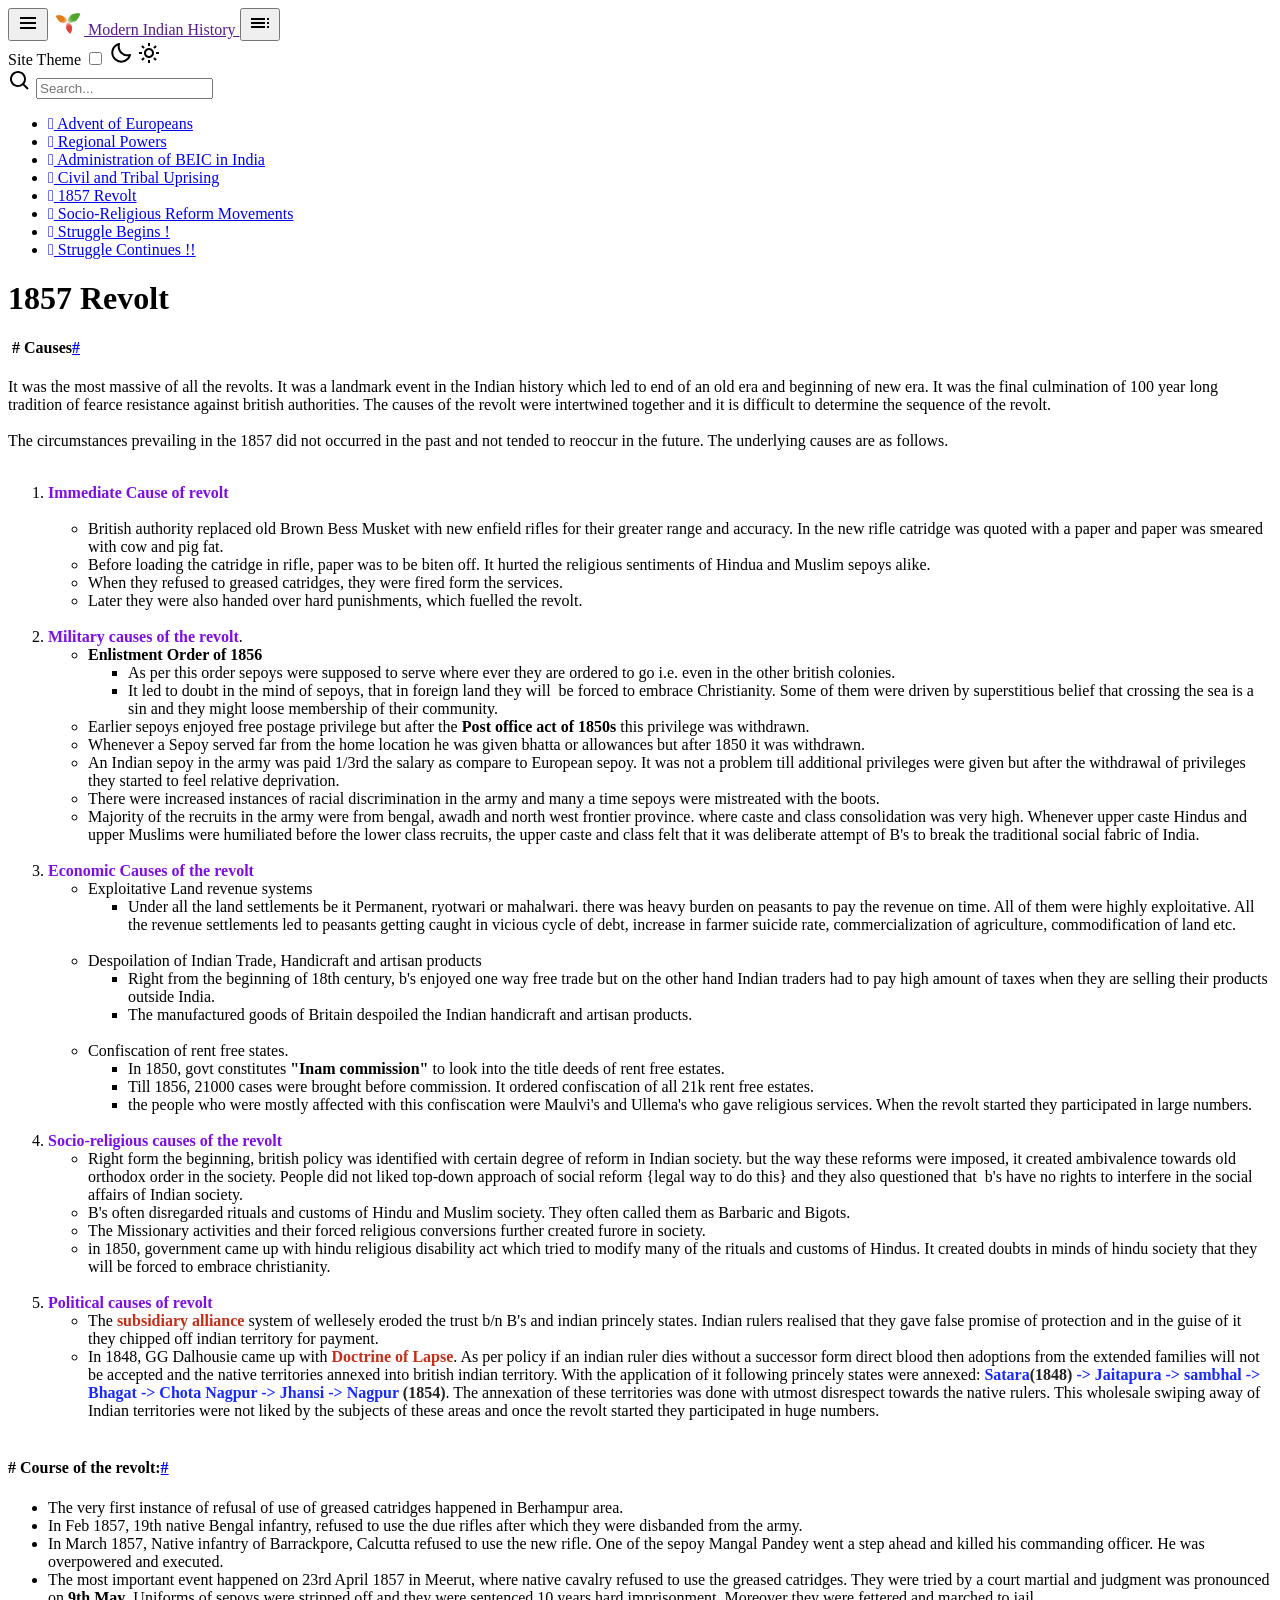
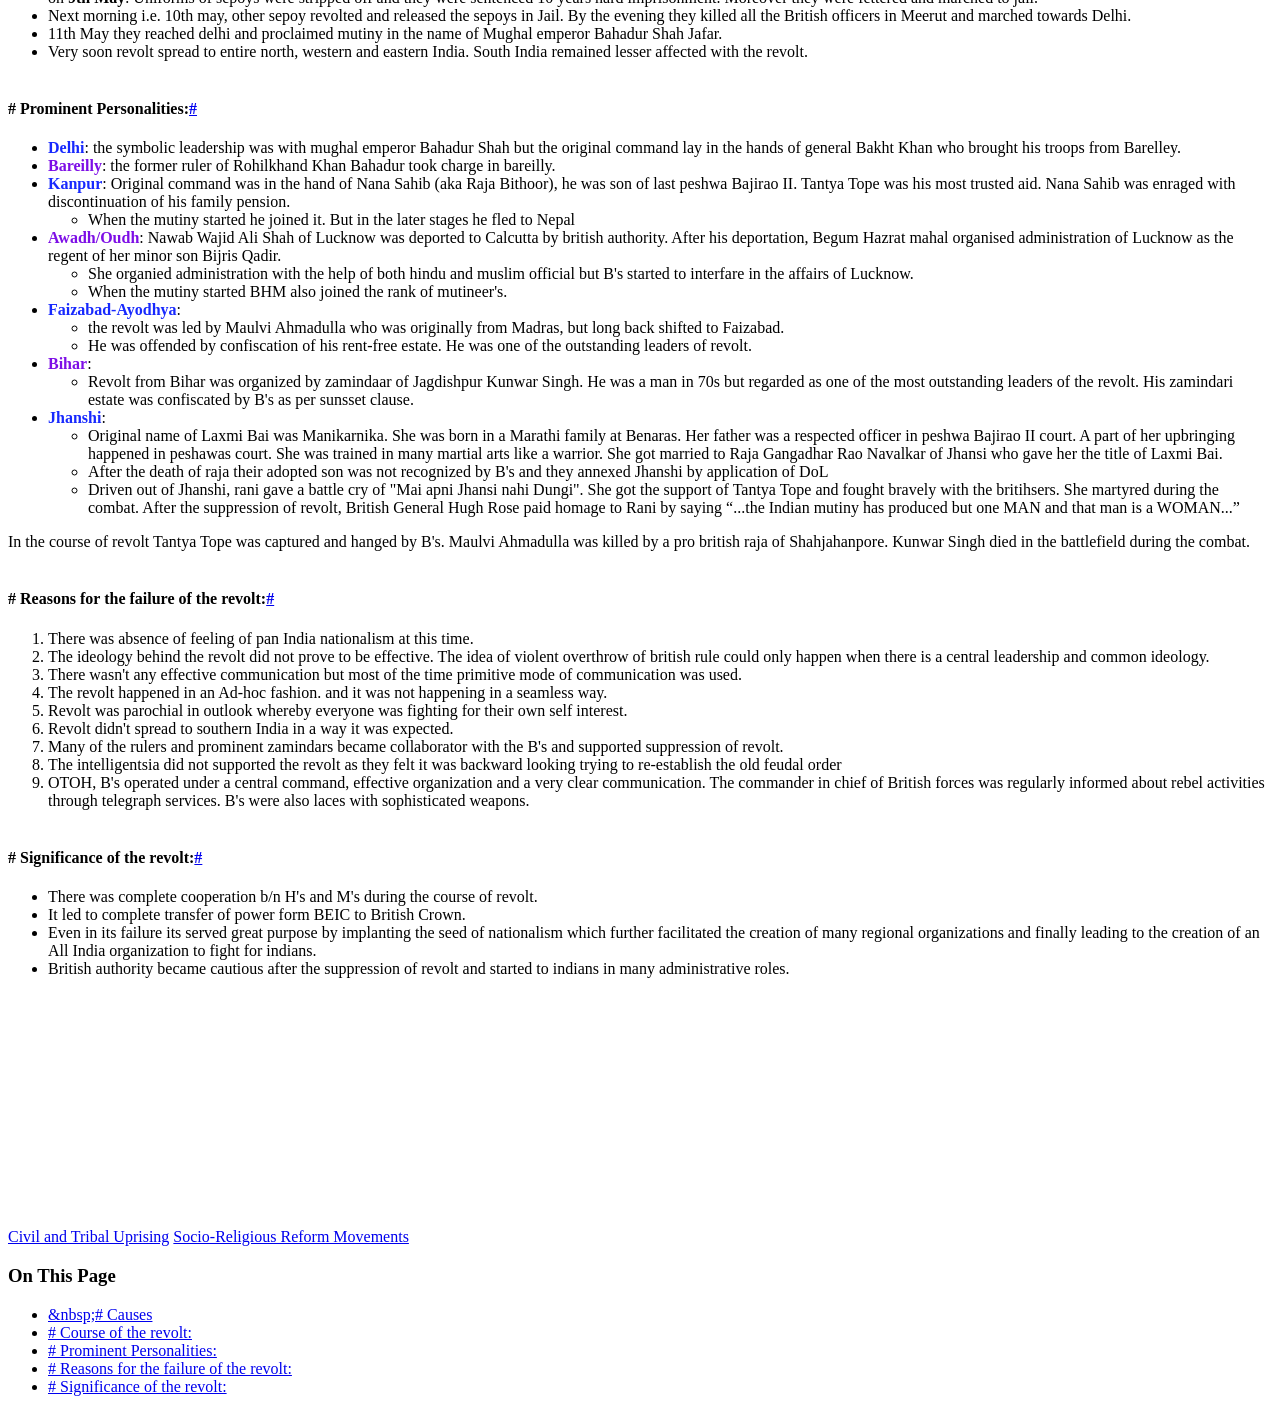
==== 1857 Revolt.html @ 88349357 "Add files via upload" ====
<!DOCTYPE html>
<html lang="en">
<head>
    
    
    <meta charset="utf-8">
    <meta name="viewport" content="width=device-width, initial-scale=1">

    <link rel="shortcut icon" href="favicon.ico">
    
        <link href="assets/styles.css" rel="stylesheet">
    
        <link href="assets/scripts.css" rel="stylesheet">
    
    
        <script type="module" src="assets/scripts.js"></script>
    
    
    
    
    <title>1857 Revolt - Modern Indian History</title>
    <script>
        // Load dark/light theme as soon as possible to avoid color flashes.
        let theme = localStorage.getItem("theme");
        if (!theme) {
            theme = window.matchMedia && window.matchMedia('(prefers-color-scheme: dark)').matches ? "dark" : "light";
        }
        document.documentElement.classList.add(`theme-${theme}`);

        window.glob = {
            isStatic: true,
            theme
        };

        (function() {
            const leftCollapsed = localStorage.getItem("left-pane-collapsed") === "true";
            const tocCollapsed = localStorage.getItem("toc-pane-collapsed") === "true";
            if (leftCollapsed) document.documentElement.classList.add("left-pane-collapsed");
            if (tocCollapsed) document.documentElement.classList.add("toc-pane-collapsed");
        })();
    </script>
    <!-- HTML Meta Tags -->
    <meta name="description" content="">
    <!-- Facebook Meta Tags -->
    <meta property="og:url" content="">
    <meta property="og:type" content="website">
    <meta property="og:title" content="1857 Revolt - Modern Indian History">
    <meta property="og:description" content="">
    <meta property="og:image" content="">
    <!-- Twitter Meta Tags -->
    <meta name="twitter:card" content="summary_large_image">
    <meta property="twitter:domain" content="">
    <meta property="twitter:url" content="">
    <meta name="twitter:title" content="1857 Revolt - Modern Indian History">
    <meta name="twitter:description" content="">
    <meta name="twitter:image" content="">
    <!-- Meta Tags Generated via https://opengraph.dev -->
    <meta name="theme-color" content="">
    <style id="trilium-icon-packs">
                  @font-face {
                font-family: 'boxicons';
                font-weight: normal;
                font-style: normal;
                src: url('assets/icon-pack-bx.woff2') format('woff2');
            }

            .bx {
                font-family: 'boxicons' !important;
                font-weight: normal;
                font-style: normal;
                font-variant: normal;
                line-height: 1;
                text-rendering: auto;
                display: inline-block;
                text-transform: none;
                -webkit-font-smoothing: antialiased;
                -moz-osx-font-smoothing: grayscale;
            }

            .bx.bx-child::before { content: ""; }
.bx.bxs-balloon::before { content: ""; }
.bx.bxs-coffee-bean::before { content: ""; }
.bx.bxs-pear::before { content: ""; }
.bx.bxs-sushi::before { content: ""; }
.bx.bx-sushi::before { content: ""; }
.bx.bxs-shower::before { content: ""; }
.bx.bx-shower::before { content: ""; }
.bx.bxl-typescript::before { content: ""; }
.bx.bxl-graphql::before { content: ""; }
.bx.bx-rfid::before { content: ""; }
.bx.bxs-universal-access::before { content: ""; }
.bx.bx-universal-access::before { content: ""; }
.bx.bxs-castle::before { content: ""; }
.bx.bxs-shield-minus::before { content: ""; }
.bx.bx-shield-minus::before { content: ""; }
.bx.bxs-shield-plus::before { content: ""; }
.bx.bx-shield-plus::before { content: ""; }
.bx.bx-vertical-bottom::before { content: ""; }
.bx.bx-vertical-top::before { content: ""; }
.bx.bx-horizontal-right::before { content: ""; }
.bx.bx-horizontal-left::before { content: ""; }
.bx.bxs-objects-vertical-bottom::before { content: ""; }
.bx.bx-objects-vertical-bottom::before { content: ""; }
.bx.bxs-objects-vertical-center::before { content: ""; }
.bx.bx-objects-vertical-center::before { content: ""; }
.bx.bxs-objects-vertical-top::before { content: ""; }
.bx.bx-objects-vertical-top::before { content: ""; }
.bx.bxs-objects-horizontal-right::before { content: ""; }
.bx.bx-objects-horizontal-right::before { content: ""; }
.bx.bxs-objects-horizontal-center::before { content: ""; }
.bx.bx-objects-horizontal-center::before { content: ""; }
.bx.bxs-objects-horizontal-left::before { content: ""; }
.bx.bx-objects-horizontal-left::before { content: ""; }
.bx.bxs-color::before { content: ""; }
.bx.bx-color::before { content: ""; }
.bx.bx-reflect-horizontal::before { content: ""; }
.bx.bx-reflect-vertical::before { content: ""; }
.bx.bxl-postgresql::before { content: ""; }
.bx.bxl-mongodb::before { content: ""; }
.bx.bxl-deezer::before { content: ""; }
.bx.bxl-xing::before { content: ""; }
.bx.bx-cart-add::before { content: ""; }
.bx.bx-cart-download::before { content: ""; }
.bx.bx-no-signal::before { content: ""; }
.bx.bx-signal-5::before { content: ""; }
.bx.bx-signal-4::before { content: ""; }
.bx.bx-signal-3::before { content: ""; }
.bx.bx-signal-2::before { content: ""; }
.bx.bx-signal-1::before { content: ""; }
.bx.bxs-cheese::before { content: ""; }
.bx.bx-cheese::before { content: ""; }
.bx.bxs-hard-hat::before { content: ""; }
.bx.bx-hard-hat::before { content: ""; }
.bx.bxs-home-alt-2::before { content: ""; }
.bx.bx-home-alt-2::before { content: ""; }
.bx.bxl-meta::before { content: ""; }
.bx.bxs-lemon::before { content: ""; }
.bx.bx-lemon::before { content: ""; }
.bx.bxs-cable-car::before { content: ""; }
.bx.bx-cable-car::before { content: ""; }
.bx.bxs-cricket-ball::before { content: ""; }
.bx.bx-cricket-ball::before { content: ""; }
.bx.bxs-tree-alt::before { content: ""; }
.bx.bx-male-female::before { content: ""; }
.bx.bxs-invader::before { content: ""; }
.bx.bxs-baguette::before { content: ""; }
.bx.bx-baguette::before { content: ""; }
.bx.bx-fork::before { content: ""; }
.bx.bx-knife::before { content: ""; }
.bx.bxs-circle-half::before { content: ""; }
.bx.bx-circle-half::before { content: ""; }
.bx.bxs-circle-three-quarter::before { content: ""; }
.bx.bx-circle-three-quarter::before { content: ""; }
.bx.bxs-circle-quarter::before { content: ""; }
.bx.bx-circle-quarter::before { content: ""; }
.bx.bxs-bowl-rice::before { content: ""; }
.bx.bx-bowl-rice::before { content: ""; }
.bx.bxs-bowl-hot::before { content: ""; }
.bx.bx-bowl-hot::before { content: ""; }
.bx.bxs-popsicle::before { content: ""; }
.bx.bx-popsicle::before { content: ""; }
.bx.bx-cross::before { content: ""; }
.bx.bx-scatter-chart::before { content: ""; }
.bx.bx-money-withdraw::before { content: ""; }
.bx.bx-candles::before { content: ""; }
.bx.bx-math::before { content: ""; }
.bx.bx-party::before { content: ""; }
.bx.bx-leaf::before { content: ""; }
.bx.bx-injection::before { content: ""; }
.bx.bx-expand-vertical::before { content: ""; }
.bx.bx-expand-horizontal::before { content: ""; }
.bx.bx-collapse-vertical::before { content: ""; }
.bx.bx-collapse-horizontal::before { content: ""; }
.bx.bx-collapse-alt::before { content: ""; }
.bx.bxs-party::before { content: ""; }
.bx.bxs-leaf::before { content: ""; }
.bx.bxs-injection::before { content: ""; }
.bx.bxs-dog::before { content: ""; }
.bx.bxs-cat::before { content: ""; }
.bx.bxl-upwork::before { content: ""; }
.bx.bxl-netlify::before { content: ""; }
.bx.bxl-java::before { content: ""; }
.bx.bxl-heroku::before { content: ""; }
.bx.bxl-go-lang::before { content: ""; }
.bx.bxl-gmail::before { content: ""; }
.bx.bxl-flask::before { content: ""; }
.bx.bxl-99designs::before { content: ""; }
.bx.bxl-venmo::before { content: ""; }
.bx.bx-qr::before { content: ""; }
.bx.bx-qr-scan::before { content: ""; }
.bx.bxl-docker::before { content: ""; }
.bx.bxl-aws::before { content: ""; }
.bx.bxs-hand::before { content: ""; }
.bx.bx-podcast::before { content: ""; }
.bx.bxs-checkbox-minus::before { content: ""; }
.bx.bx-checkbox-minus::before { content: ""; }
.bx.bxs-speaker::before { content: ""; }
.bx.bx-speaker::before { content: ""; }
.bx.bxs-registered::before { content: ""; }
.bx.bx-registered::before { content: ""; }
.bx.bxs-phone-off::before { content: ""; }
.bx.bx-phone-off::before { content: ""; }
.bx.bxl-tiktok::before { content: ""; }
.bx.bxl-sketch::before { content: ""; }
.bx.bxl-steam::before { content: ""; }
.bx.bxl-trip-advisor::before { content: ""; }
.bx.bxl-visual-studio::before { content: ""; }
.bx.bxl-unity::before { content: ""; }
.bx.bxl-php::before { content: ""; }
.bx.bxl-discord-alt::before { content: ""; }
.bx.bxl-flutter::before { content: ""; }
.bx.bxl-mastodon::before { content: ""; }
.bx.bxl-tailwind-css::before { content: ""; }
.bx.bx-buildings::before { content: ""; }
.bx.bxs-buildings::before { content: ""; }
.bx.bx-store-alt::before { content: ""; }
.bx.bxs-store-alt::before { content: ""; }
.bx.bx-bar-chart-alt-2::before { content: ""; }
.bx.bxs-bar-chart-alt-2::before { content: ""; }
.bx.bx-message-dots::before { content: ""; }
.bx.bxs-message-dots::before { content: ""; }
.bx.bx-message-rounded-dots::before { content: ""; }
.bx.bxs-message-rounded-dots::before { content: ""; }
.bx.bxs-devices::before { content: ""; }
.bx.bx-memory-card::before { content: ""; }
.bx.bxs-memory-card::before { content: ""; }
.bx.bx-wallet-alt::before { content: ""; }
.bx.bxs-wallet-alt::before { content: ""; }
.bx.bxs-bank::before { content: ""; }
.bx.bx-slideshow::before { content: ""; }
.bx.bxs-slideshow::before { content: ""; }
.bx.bx-message-square::before { content: ""; }
.bx.bx-message-square-dots::before { content: ""; }
.bx.bxs-message-square::before { content: ""; }
.bx.bxs-message-square-dots::before { content: ""; }
.bx.bx-book-content::before { content: ""; }
.bx.bxs-book-content::before { content: ""; }
.bx.bx-chat::before { content: ""; }
.bx.bxs-chat::before { content: ""; }
.bx.bx-edit-alt::before { content: ""; }
.bx.bxs-edit-alt::before { content: ""; }
.bx.bx-mouse-alt::before { content: ""; }
.bx.bxs-mouse-alt::before { content: ""; }
.bx.bx-bug-alt::before { content: ""; }
.bx.bxs-bug-alt::before { content: ""; }
.bx.bx-notepad::before { content: ""; }
.bx.bxs-notepad::before { content: ""; }
.bx.bx-video-recording::before { content: ""; }
.bx.bxs-video-recording::before { content: ""; }
.bx.bx-shape-square::before { content: ""; }
.bx.bx-shape-triangle::before { content: ""; }
.bx.bxs-direction-left::before { content: ""; }
.bx.bx-ghost::before { content: ""; }
.bx.bxs-ghost::before { content: ""; }
.bx.bx-mail-send::before { content: ""; }
.bx.bx-code-alt::before { content: ""; }
.bx.bx-grid::before { content: ""; }
.bx.bxs-quote-single-left::before { content: ""; }
.bx.bxs-quote-single-right::before { content: ""; }
.bx.bx-user-pin::before { content: ""; }
.bx.bxs-user-pin::before { content: ""; }
.bx.bx-run::before { content: ""; }
.bx.bx-copy-alt::before { content: ""; }
.bx.bxs-copy-alt::before { content: ""; }
.bx.bx-transfer-alt::before { content: ""; }
.bx.bxs-file-doc::before { content: ""; }
.bx.bxs-file-html::before { content: ""; }
.bx.bxs-comment-detail::before { content: ""; }
.bx.bxs-comment-add::before { content: ""; }
.bx.bxs-file-css::before { content: ""; }
.bx.bxs-file-js::before { content: ""; }
.bx.bxs-file-json::before { content: ""; }
.bx.bxs-file-md::before { content: ""; }
.bx.bxs-file-txt::before { content: ""; }
.bx.bxs-file-png::before { content: ""; }
.bx.bxs-file-jpg::before { content: ""; }
.bx.bxs-file-gif::before { content: ""; }
.bx.bxs-analyse::before { content: ""; }
.bx.bx-book-open::before { content: ""; }
.bx.bxs-plane-take-off::before { content: ""; }
.bx.bxs-plane-land::before { content: ""; }
.bx.bxs-parking::before { content: ""; }
.bx.bxs-id-card::before { content: ""; }
.bx.bxs-adjust-alt::before { content: ""; }
.bx.bx-landscape::before { content: ""; }
.bx.bxs-landscape::before { content: ""; }
.bx.bxs-traffic::before { content: ""; }
.bx.bx-comment::before { content: ""; }
.bx.bxs-comment::before { content: ""; }
.bx.bx-comment-dots::before { content: ""; }
.bx.bxs-comment-dots::before { content: ""; }
.bx.bxs-wine::before { content: ""; }
.bx.bx-pyramid::before { content: ""; }
.bx.bxs-pyramid::before { content: ""; }
.bx.bx-cylinder::before { content: ""; }
.bx.bxs-cylinder::before { content: ""; }
.bx.bxs-graduation::before { content: ""; }
.bx.bx-lock-alt::before { content: ""; }
.bx.bxs-lock-alt::before { content: ""; }
.bx.bx-lock-open-alt::before { content: ""; }
.bx.bxs-lock-open-alt::before { content: ""; }
.bx.bxs-hourglass-top::before { content: ""; }
.bx.bxs-hourglass-bottom::before { content: ""; }
.bx.bx-left-arrow-alt::before { content: ""; }
.bx.bx-right-arrow-alt::before { content: ""; }
.bx.bx-up-arrow-alt::before { content: ""; }
.bx.bx-down-arrow-alt::before { content: ""; }
.bx.bx-shape-circle::before { content: ""; }
.bx.bx-cycling::before { content: ""; }
.bx.bx-dna::before { content: ""; }
.bx.bx-bowling-ball::before { content: ""; }
.bx.bxs-bowling-ball::before { content: ""; }
.bx.bx-search-alt-2::before { content: ""; }
.bx.bxs-search-alt-2::before { content: ""; }
.bx.bx-plus-medical::before { content: ""; }
.bx.bx-street-view::before { content: ""; }
.bx.bx-droplet::before { content: ""; }
.bx.bxs-droplet-half::before { content: ""; }
.bx.bx-paint-roll::before { content: ""; }
.bx.bxs-paint-roll::before { content: ""; }
.bx.bx-shield-alt-2::before { content: ""; }
.bx.bxs-shield-alt-2::before { content: ""; }
.bx.bx-error-alt::before { content: ""; }
.bx.bxs-error-alt::before { content: ""; }
.bx.bx-square::before { content: ""; }
.bx.bxs-square::before { content: ""; }
.bx.bx-square-rounded::before { content: ""; }
.bx.bxs-square-rounded::before { content: ""; }
.bx.bx-polygon::before { content: ""; }
.bx.bxs-polygon::before { content: ""; }
.bx.bx-cube-alt::before { content: ""; }
.bx.bxs-cube-alt::before { content: ""; }
.bx.bx-cuboid::before { content: ""; }
.bx.bxs-cuboid::before { content: ""; }
.bx.bx-user-voice::before { content: ""; }
.bx.bxs-user-voice::before { content: ""; }
.bx.bx-accessibility::before { content: ""; }
.bx.bx-building-house::before { content: ""; }
.bx.bxs-building-house::before { content: ""; }
.bx.bx-doughnut-chart::before { content: ""; }
.bx.bxs-doughnut-chart::before { content: ""; }
.bx.bxs-circle::before { content: ""; }
.bx.bx-log-in-circle::before { content: ""; }
.bx.bxs-log-in-circle::before { content: ""; }
.bx.bx-log-out-circle::before { content: ""; }
.bx.bxs-log-out-circle::before { content: ""; }
.bx.bxs-log-in::before { content: ""; }
.bx.bxs-log-out::before { content: ""; }
.bx.bxs-notification::before { content: ""; }
.bx.bxs-notification-off::before { content: ""; }
.bx.bx-check-square::before { content: ""; }
.bx.bxs-check-square::before { content: ""; }
.bx.bx-message-alt::before { content: ""; }
.bx.bxs-message-alt::before { content: ""; }
.bx.bx-message-alt-dots::before { content: ""; }
.bx.bxs-message-alt-dots::before { content: ""; }
.bx.bx-no-entry::before { content: ""; }
.bx.bxs-no-entry::before { content: ""; }
.bx.bxs-traffic-barrier::before { content: ""; }
.bx.bxs-component::before { content: ""; }
.bx.bxs-plane-alt::before { content: ""; }
.bx.bx-palette::before { content: ""; }
.bx.bxs-palette::before { content: ""; }
.bx.bx-basket::before { content: ""; }
.bx.bxs-basket::before { content: ""; }
.bx.bx-purchase-tag-alt::before { content: ""; }
.bx.bxs-purchase-tag-alt::before { content: ""; }
.bx.bx-receipt::before { content: ""; }
.bx.bxs-receipt::before { content: ""; }
.bx.bx-line-chart::before { content: ""; }
.bx.bx-map-pin::before { content: ""; }
.bx.bxs-map-pin::before { content: ""; }
.bx.bx-hive::before { content: ""; }
.bx.bx-band-aid::before { content: ""; }
.bx.bxs-band-aid::before { content: ""; }
.bx.bx-credit-card-alt::before { content: ""; }
.bx.bxs-credit-card-alt::before { content: ""; }
.bx.bxs-credit-card::before { content: ""; }
.bx.bx-wifi-off::before { content: ""; }
.bx.bxs-paint::before { content: ""; }
.bx.bx-brightness-half::before { content: ""; }
.bx.bxs-brightness-half::before { content: ""; }
.bx.bx-brightness::before { content: ""; }
.bx.bxs-brightness::before { content: ""; }
.bx.bx-filter-alt::before { content: ""; }
.bx.bx-dialpad-alt::before { content: ""; }
.bx.bx-border-right::before { content: ""; }
.bx.bx-border-left::before { content: ""; }
.bx.bx-border-top::before { content: ""; }
.bx.bx-border-bottom::before { content: ""; }
.bx.bx-border-all::before { content: ""; }
.bx.bx-mobile-landscape::before { content: ""; }
.bx.bx-mobile-vibration::before { content: ""; }
.bx.bxs-rectangle::before { content: ""; }
.bx.bxs-right-arrow::before { content: ""; }
.bx.bxs-left-arrow::before { content: ""; }
.bx.bxs-up-arrow::before { content: ""; }
.bx.bxs-down-arrow::before { content: ""; }
.bx.bxs-right-top-arrow-circle::before { content: ""; }
.bx.bxs-right-down-arrow-circle::before { content: ""; }
.bx.bxs-left-top-arrow-circle::before { content: ""; }
.bx.bxs-left-down-arrow-circle::before { content: ""; }
.bx.bxs-institution::before { content: ""; }
.bx.bxs-school::before { content: ""; }
.bx.bxs-chalkboard::before { content: ""; }
.bx.bxs-skip-previous-circle::before { content: ""; }
.bx.bxs-skip-next-circle::before { content: ""; }
.bx.bxs-data::before { content: ""; }
.bx.bxs-mobile::before { content: ""; }
.bx.bxs-folder-minus::before { content: ""; }
.bx.bxs-bell-plus::before { content: ""; }
.bx.bxs-bell-minus::before { content: ""; }
.bx.bxs-search::before { content: ""; }
.bx.bxs-zoom-in::before { content: ""; }
.bx.bxs-zoom-out::before { content: ""; }
.bx.bxs-grid::before { content: ""; }
.bx.bxs-user-x::before { content: ""; }
.bx.bxs-user-check::before { content: ""; }
.bx.bxs-compass::before { content: ""; }
.bx.bx-gas-pump::before { content: ""; }
.bx.bxs-stopwatch::before { content: ""; }
.bx.bxs-timer::before { content: ""; }
.bx.bxs-time::before { content: ""; }
.bx.bx-pie-chart-alt-2::before { content: ""; }
.bx.bxs-pie-chart-alt-2::before { content: ""; }
.bx.bx-time-five::before { content: ""; }
.bx.bxs-time-five::before { content: ""; }
.bx.bxl-instagram-alt::before { content: ""; }
.bx.bxs-bookmarks::before { content: ""; }
.bx.bxs-bookmark-minus::before { content: ""; }
.bx.bx-briefcase-alt-2::before { content: ""; }
.bx.bxs-briefcase-alt-2::before { content: ""; }
.bx.bx-brush-alt::before { content: ""; }
.bx.bxs-calendar::before { content: ""; }
.bx.bxs-calendar-alt::before { content: ""; }
.bx.bxs-calendar-plus::before { content: ""; }
.bx.bxs-calendar-minus::before { content: ""; }
.bx.bxs-calendar-x::before { content: ""; }
.bx.bxs-calendar-check::before { content: ""; }
.bx.bxs-calendar-event::before { content: ""; }
.bx.bx-customize::before { content: ""; }
.bx.bxs-customize::before { content: ""; }
.bx.bxs-carousel::before { content: ""; }
.bx.bxs-rewind-circle::before { content: ""; }
.bx.bxs-fast-forward-circle::before { content: ""; }
.bx.bxs-mobile-vibration::before { content: ""; }
.bx.bxs-quote-alt-left::before { content: ""; }
.bx.bxs-quote-alt-right::before { content: ""; }
.bx.bxs-layout::before { content: ""; }
.bx.bx-radio::before { content: ""; }
.bx.bx-printer::before { content: ""; }
.bx.bx-sort-a-z::before { content: ""; }
.bx.bx-sort-z-a::before { content: ""; }
.bx.bx-conversation::before { content: ""; }
.bx.bxs-brush-alt::before { content: ""; }
.bx.bx-exit::before { content: ""; }
.bx.bxs-exit::before { content: ""; }
.bx.bx-extension::before { content: ""; }
.bx.bxs-extension::before { content: ""; }
.bx.bxs-file-find::before { content: ""; }
.bx.bx-face::before { content: ""; }
.bx.bxs-face::before { content: ""; }
.bx.bx-file-find::before { content: ""; }
.bx.bx-label::before { content: ""; }
.bx.bxs-label::before { content: ""; }
.bx.bx-check-shield::before { content: ""; }
.bx.bxs-check-shield::before { content: ""; }
.bx.bx-border-radius::before { content: ""; }
.bx.bx-add-to-queue::before { content: ""; }
.bx.bxs-add-to-queue::before { content: ""; }
.bx.bx-archive-in::before { content: ""; }
.bx.bxs-archive-in::before { content: ""; }
.bx.bx-archive-out::before { content: ""; }
.bx.bxs-archive-out::before { content: ""; }
.bx.bx-alarm-add::before { content: ""; }
.bx.bxs-alarm-add::before { content: ""; }
.bx.bx-space-bar::before { content: ""; }
.bx.bx-image-alt::before { content: ""; }
.bx.bx-image-add::before { content: ""; }
.bx.bxs-image-add::before { content: ""; }
.bx.bx-fridge::before { content: ""; }
.bx.bxs-fridge::before { content: ""; }
.bx.bx-dish::before { content: ""; }
.bx.bxs-dish::before { content: ""; }
.bx.bx-spa::before { content: ""; }
.bx.bxs-spa::before { content: ""; }
.bx.bx-cake::before { content: ""; }
.bx.bxs-cake::before { content: ""; }
.bx.bxs-city::before { content: ""; }
.bx.bx-bolt-circle::before { content: ""; }
.bx.bxs-bolt-circle::before { content: ""; }
.bx.bx-tone::before { content: ""; }
.bx.bx-bitcoin::before { content: ""; }
.bx.bx-lira::before { content: ""; }
.bx.bx-ruble::before { content: ""; }
.bx.bxs-caret-up-circle::before { content: ""; }
.bx.bxs-caret-down-circle::before { content: ""; }
.bx.bxs-caret-left-circle::before { content: ""; }
.bx.bxs-caret-right-circle::before { content: ""; }
.bx.bx-rupee::before { content: ""; }
.bx.bx-euro::before { content: ""; }
.bx.bx-pound::before { content: ""; }
.bx.bx-won::before { content: ""; }
.bx.bx-yen::before { content: ""; }
.bx.bx-shekel::before { content: ""; }
.bx.bxl-facebook-circle::before { content: ""; }
.bx.bxl-jquery::before { content: ""; }
.bx.bxl-imdb::before { content: ""; }
.bx.bxl-pinterest-alt::before { content: ""; }
.bx.bxs-tone::before { content: ""; }
.bx.bx-health::before { content: ""; }
.bx.bxs-baby-carriage::before { content: ""; }
.bx.bx-clinic::before { content: ""; }
.bx.bxs-hand-up::before { content: ""; }
.bx.bxs-hand-right::before { content: ""; }
.bx.bxs-hand-down::before { content: ""; }
.bx.bxs-hand-left::before { content: ""; }
.bx.bx-male::before { content: ""; }
.bx.bx-female::before { content: ""; }
.bx.bx-male-sign::before { content: ""; }
.bx.bx-female-sign::before { content: ""; }
.bx.bxs-clinic::before { content: ""; }
.bx.bxs-offer::before { content: ""; }
.bx.bx-food-tag::before { content: ""; }
.bx.bx-food-menu::before { content: ""; }
.bx.bxs-food-menu::before { content: ""; }
.bx.bxs-camera-plus::before { content: ""; }
.bx.bxs-business::before { content: ""; }
.bx.bx-meh-alt::before { content: ""; }
.bx.bx-wink-tongue::before { content: ""; }
.bx.bx-happy-alt::before { content: ""; }
.bx.bx-cool::before { content: ""; }
.bx.bx-tired::before { content: ""; }
.bx.bx-smile::before { content: ""; }
.bx.bx-angry::before { content: ""; }
.bx.bx-happy-heart-eyes::before { content: ""; }
.bx.bx-dizzy::before { content: ""; }
.bx.bx-wink-smile::before { content: ""; }
.bx.bx-confused::before { content: ""; }
.bx.bx-sleepy::before { content: ""; }
.bx.bx-shocked::before { content: ""; }
.bx.bx-happy-beaming::before { content: ""; }
.bx.bx-meh-blank::before { content: ""; }
.bx.bx-laugh::before { content: ""; }
.bx.bx-upside-down::before { content: ""; }
.bx.bxs-angry::before { content: ""; }
.bx.bxs-happy-heart-eyes::before { content: ""; }
.bx.bxs-dizzy::before { content: ""; }
.bx.bxs-wink-smile::before { content: ""; }
.bx.bxs-smile::before { content: ""; }
.bx.bxs-meh::before { content: ""; }
.bx.bxs-meh-alt::before { content: ""; }
.bx.bxs-confused::before { content: ""; }
.bx.bxs-sleepy::before { content: ""; }
.bx.bxs-sad::before { content: ""; }
.bx.bxs-happy::before { content: ""; }
.bx.bxs-shocked::before { content: ""; }
.bx.bxs-happy-beaming::before { content: ""; }
.bx.bxs-tired::before { content: ""; }
.bx.bxs-cool::before { content: ""; }
.bx.bxs-meh-blank::before { content: ""; }
.bx.bxs-laugh::before { content: ""; }
.bx.bxs-happy-alt::before { content: ""; }
.bx.bxs-upside-down::before { content: ""; }
.bx.bxs-wink-tongue::before { content: ""; }
.bx.bxl-adobe::before { content: ""; }
.bx.bxl-algolia::before { content: ""; }
.bx.bxl-audible::before { content: ""; }
.bx.bxl-figma::before { content: ""; }
.bx.bxl-etsy::before { content: ""; }
.bx.bxl-gitlab::before { content: ""; }
.bx.bxl-patreon::before { content: ""; }
.bx.bxl-redbubble::before { content: ""; }
.bx.bx-diamond::before { content: ""; }
.bx.bxs-comment-error::before { content: ""; }
.bx.bxs-vial::before { content: ""; }
.bx.bx-align-left::before { content: ""; }
.bx.bx-align-middle::before { content: ""; }
.bx.bx-align-right::before { content: ""; }
.bx.bx-arrow-back::before { content: ""; }
.bx.bx-bell-minus::before { content: ""; }
.bx.bx-bell-off::before { content: ""; }
.bx.bx-bell-plus::before { content: ""; }
.bx.bx-bell::before { content: ""; }
.bx.bx-bookmark::before { content: ""; }
.bx.bx-bookmarks::before { content: ""; }
.bx.bx-bullseye::before { content: ""; }
.bx.bx-camera-off::before { content: ""; }
.bx.bx-camera::before { content: ""; }
.bx.bx-captions::before { content: ""; }
.bx.bx-checkbox-checked::before { content: ""; }
.bx.bx-checkbox::before { content: ""; }
.bx.bx-checkbox-square::before { content: ""; }
.bx.bx-chevron-down::before { content: ""; }
.bx.bx-chevron-up::before { content: ""; }
.bx.bx-chevron-left::before { content: ""; }
.bx.bx-chevron-right::before { content: ""; }
.bx.bx-chevrons-down::before { content: ""; }
.bx.bx-chevrons-up::before { content: ""; }
.bx.bx-chevrons-right::before { content: ""; }
.bx.bx-chevrons-left::before { content: ""; }
.bx.bx-clipboard::before { content: ""; }
.bx.bx-code-curly::before { content: ""; }
.bx.bx-code::before { content: ""; }
.bx.bx-coffee::before { content: ""; }
.bx.bx-copy::before { content: ""; }
.bx.bx-copyright::before { content: ""; }
.bx.bx-down-arrow-circle::before { content: ""; }
.bx.bx-error-circle::before { content: ""; }
.bx.bx-error::before { content: ""; }
.bx.bx-exit-fullscreen::before { content: ""; }
.bx.bx-fast-forward-circle::before { content: ""; }
.bx.bx-fast-forward::before { content: ""; }
.bx.bx-first-page::before { content: ""; }
.bx.bx-folder-minus::before { content: ""; }
.bx.bx-folder-plus::before { content: ""; }
.bx.bx-folder::before { content: ""; }
.bx.bx-fullscreen::before { content: ""; }
.bx.bx-hide::before { content: ""; }
.bx.bx-image::before { content: ""; }
.bx.bx-info-circle::before { content: ""; }
.bx.bx-align-justify::before { content: ""; }
.bx.bx-key::before { content: ""; }
.bx.bx-last-page::before { content: ""; }
.bx.bx-left-arrow-circle::before { content: ""; }
.bx.bx-left-down-arrow-circle::before { content: ""; }
.bx.bx-left-indent::before { content: ""; }
.bx.bx-left-top-arrow-circle::before { content: ""; }
.bx.bx-menu::before { content: ""; }
.bx.bx-microphone::before { content: ""; }
.bx.bx-minus-circle::before { content: ""; }
.bx.bx-moon::before { content: ""; }
.bx.bx-pause-circle::before { content: ""; }
.bx.bx-pause::before { content: ""; }
.bx.bx-play-circle::before { content: ""; }
.bx.bx-play::before { content: ""; }
.bx.bx-plus-circle::before { content: ""; }
.bx.bx-question-mark::before { content: ""; }
.bx.bx-radio-circle-marked::before { content: ""; }
.bx.bx-radio-circle::before { content: ""; }
.bx.bx-rectangle::before { content: ""; }
.bx.bx-rewind::before { content: ""; }
.bx.bx-reset::before { content: ""; }
.bx.bx-right-arrow-circle::before { content: ""; }
.bx.bx-right-down-arrow-circle::before { content: ""; }
.bx.bx-right-indent::before { content: ""; }
.bx.bx-right-top-arrow-circle::before { content: ""; }
.bx.bx-rss::before { content: ""; }
.bx.bx-search::before { content: ""; }
.bx.bx-show::before { content: ""; }
.bx.bx-skip-next::before { content: ""; }
.bx.bx-skip-previous::before { content: ""; }
.bx.bx-stop-circle::before { content: ""; }
.bx.bx-stop::before { content: ""; }
.bx.bx-stopwatch::before { content: ""; }
.bx.bx-sync::before { content: ""; }
.bx.bx-time::before { content: ""; }
.bx.bx-toggle-left::before { content: ""; }
.bx.bx-toggle-right::before { content: ""; }
.bx.bx-trending-down::before { content: ""; }
.bx.bx-trending-up::before { content: ""; }
.bx.bx-up-arrow-circle::before { content: ""; }
.bx.bx-vertical-center::before { content: ""; }
.bx.bx-video::before { content: ""; }
.bx.bx-volume-full::before { content: ""; }
.bx.bx-volume-low::before { content: ""; }
.bx.bx-volume-mute::before { content: ""; }
.bx.bx-volume::before { content: ""; }
.bx.bx-x-circle::before { content: ""; }
.bx.bx-zoom-in::before { content: ""; }
.bx.bx-zoom-out::before { content: ""; }
.bx.bx-archive::before { content: ""; }
.bx.bx-at::before { content: ""; }
.bx.bx-bar-chart-alt::before { content: ""; }
.bx.bx-bar-chart-square::before { content: ""; }
.bx.bx-bar-chart::before { content: ""; }
.bx.bx-basketball::before { content: ""; }
.bx.bx-block::before { content: ""; }
.bx.bx-book-bookmark::before { content: ""; }
.bx.bx-book::before { content: ""; }
.bx.bx-bookmark-minus::before { content: ""; }
.bx.bx-bookmark-plus::before { content: ""; }
.bx.bx-briefcase::before { content: ""; }
.bx.bx-broadcast::before { content: ""; }
.bx.bx-building::before { content: ""; }
.bx.bx-bug::before { content: ""; }
.bx.bx-bluetooth::before { content: ""; }
.bx.bx-bulb::before { content: ""; }
.bx.bx-buoy::before { content: ""; }
.bx.bx-calendar-plus::before { content: ""; }
.bx.bx-calendar-check::before { content: ""; }
.bx.bx-calendar-minus::before { content: ""; }
.bx.bx-calendar-x::before { content: ""; }
.bx.bx-calendar::before { content: ""; }
.bx.bx-chart::before { content: ""; }
.bx.bx-cloud-download::before { content: ""; }
.bx.bx-cloud-upload::before { content: ""; }
.bx.bx-cloud::before { content: ""; }
.bx.bx-terminal::before { content: ""; }
.bx.bx-crosshair::before { content: ""; }
.bx.bx-compass::before { content: ""; }
.bx.bx-data::before { content: ""; }
.bx.bx-desktop::before { content: ""; }
.bx.bx-directions::before { content: ""; }
.bx.bx-dollar::before { content: ""; }
.bx.bx-dots-horizontal-rounded::before { content: ""; }
.bx.bx-dots-horizontal::before { content: ""; }
.bx.bx-dots-vertical-rounded::before { content: ""; }
.bx.bx-dots-vertical::before { content: ""; }
.bx.bx-download::before { content: ""; }
.bx.bx-envelope::before { content: ""; }
.bx.bx-gift::before { content: ""; }
.bx.bx-globe::before { content: ""; }
.bx.bx-devices::before { content: ""; }
.bx.bx-headphone::before { content: ""; }
.bx.bx-heart::before { content: ""; }
.bx.bx-home::before { content: ""; }
.bx.bx-laptop::before { content: ""; }
.bx.bx-layer::before { content: ""; }
.bx.bx-link-alt::before { content: ""; }
.bx.bx-link::before { content: ""; }
.bx.bx-list-plus::before { content: ""; }
.bx.bx-list-ul::before { content: ""; }
.bx.bx-list-minus::before { content: ""; }
.bx.bx-lock-open::before { content: ""; }
.bx.bx-lock::before { content: ""; }
.bx.bx-map-alt::before { content: ""; }
.bx.bx-map::before { content: ""; }
.bx.bx-message-rounded::before { content: ""; }
.bx.bx-message::before { content: ""; }
.bx.bx-mobile-alt::before { content: ""; }
.bx.bx-mobile::before { content: ""; }
.bx.bx-navigation::before { content: ""; }
.bx.bx-phone::before { content: ""; }
.bx.bx-pie-chart::before { content: ""; }
.bx.bx-send::before { content: ""; }
.bx.bx-sidebar::before { content: ""; }
.bx.bx-sitemap::before { content: ""; }
.bx.bx-spreadsheet::before { content: ""; }
.bx.bx-tab::before { content: ""; }
.bx.bx-tag::before { content: ""; }
.bx.bx-target-lock::before { content: ""; }
.bx.bx-tennis-ball::before { content: ""; }
.bx.bx-alarm::before { content: ""; }
.bx.bx-upload::before { content: ""; }
.bx.bx-usb::before { content: ""; }
.bx.bx-video-off::before { content: ""; }
.bx.bx-voicemail::before { content: ""; }
.bx.bx-wifi::before { content: ""; }
.bx.bx-window-open::before { content: ""; }
.bx.bx-window::before { content: ""; }
.bx.bx-windows::before { content: ""; }
.bx.bx-duplicate::before { content: ""; }
.bx.bx-table::before { content: ""; }
.bx.bx-x::before { content: ""; }
.bx.bx-adjust::before { content: ""; }
.bx.bx-album::before { content: ""; }
.bx.bx-anchor::before { content: ""; }
.bx.bx-award::before { content: ""; }
.bx.bx-bold::before { content: ""; }
.bx.bx-calculator::before { content: ""; }
.bx.bx-cart::before { content: ""; }
.bx.bx-check::before { content: ""; }
.bx.bx-cloud-drizzle::before { content: ""; }
.bx.bx-cloud-light-rain::before { content: ""; }
.bx.bx-cloud-lightning::before { content: ""; }
.bx.bx-cloud-rain::before { content: ""; }
.bx.bx-cloud-snow::before { content: ""; }
.bx.bx-cog::before { content: ""; }
.bx.bx-columns::before { content: ""; }
.bx.bx-credit-card::before { content: ""; }
.bx.bx-crop::before { content: ""; }
.bx.bx-cube::before { content: ""; }
.bx.bx-cut::before { content: ""; }
.bx.bx-detail::before { content: ""; }
.bx.bx-shield-quarter::before { content: ""; }
.bx.bx-edit::before { content: ""; }
.bx.bx-file::before { content: ""; }
.bx.bx-filter::before { content: ""; }
.bx.bx-font::before { content: ""; }
.bx.bx-git-branch::before { content: ""; }
.bx.bx-git-commit::before { content: ""; }
.bx.bx-git-compare::before { content: ""; }
.bx.bx-git-merge::before { content: ""; }
.bx.bx-git-pull-request::before { content: ""; }
.bx.bx-git-repo-forked::before { content: ""; }
.bx.bx-group::before { content: ""; }
.bx.bx-hash::before { content: ""; }
.bx.bx-heading::before { content: ""; }
.bx.bx-home-alt::before { content: ""; }
.bx.bx-italic::before { content: ""; }
.bx.bx-joystick::before { content: ""; }
.bx.bx-link-external::before { content: ""; }
.bx.bx-log-in::before { content: ""; }
.bx.bx-log-out::before { content: ""; }
.bx.bx-microphone-off::before { content: ""; }
.bx.bx-minus::before { content: ""; }
.bx.bx-mouse::before { content: ""; }
.bx.bx-move::before { content: ""; }
.bx.bx-music::before { content: ""; }
.bx.bx-notification::before { content: ""; }
.bx.bx-package::before { content: ""; }
.bx.bx-paragraph::before { content: ""; }
.bx.bx-paste::before { content: ""; }
.bx.bx-pencil::before { content: ""; }
.bx.bx-pin::before { content: ""; }
.bx.bx-plus::before { content: ""; }
.bx.bx-power-off::before { content: ""; }
.bx.bx-pulse::before { content: ""; }
.bx.bx-save::before { content: ""; }
.bx.bx-screenshot::before { content: ""; }
.bx.bx-select-multiple::before { content: ""; }
.bx.bx-share-alt::before { content: ""; }
.bx.bx-share::before { content: ""; }
.bx.bx-shield-alt::before { content: ""; }
.bx.bx-shield::before { content: ""; }
.bx.bx-shopping-bag::before { content: ""; }
.bx.bx-shuffle::before { content: ""; }
.bx.bx-sort::before { content: ""; }
.bx.bx-star::before { content: ""; }
.bx.bx-sun::before { content: ""; }
.bx.bx-text::before { content: ""; }
.bx.bx-trash::before { content: ""; }
.bx.bx-trophy::before { content: ""; }
.bx.bx-underline::before { content: ""; }
.bx.bx-user-check::before { content: ""; }
.bx.bx-user-circle::before { content: ""; }
.bx.bx-user-minus::before { content: ""; }
.bx.bx-user-plus::before { content: ""; }
.bx.bx-user-x::before { content: ""; }
.bx.bx-user::before { content: ""; }
.bx.bx-barcode::before { content: ""; }
.bx.bx-crown::before { content: ""; }
.bx.bx-dislike::before { content: ""; }
.bx.bx-down-arrow::before { content: ""; }
.bx.bx-export::before { content: ""; }
.bx.bxl-facebook::before { content: ""; }
.bx.bx-first-aid::before { content: ""; }
.bx.bx-flag::before { content: ""; }
.bx.bxl-github::before { content: ""; }
.bx.bxl-google::before { content: ""; }
.bx.bx-history::before { content: ""; }
.bx.bxl-instagram::before { content: ""; }
.bx.bx-joystick-alt::before { content: ""; }
.bx.bx-left-arrow::before { content: ""; }
.bx.bx-like::before { content: ""; }
.bx.bx-list-check::before { content: ""; }
.bx.bx-poll::before { content: ""; }
.bx.bx-radar::before { content: ""; }
.bx.bx-redo::before { content: ""; }
.bx.bx-reply-all::before { content: ""; }
.bx.bx-reply::before { content: ""; }
.bx.bx-repost::before { content: ""; }
.bx.bx-revision::before { content: ""; }
.bx.bx-right-arrow::before { content: ""; }
.bx.bx-subdirectory-left::before { content: ""; }
.bx.bx-subdirectory-right::before { content: ""; }
.bx.bx-support::before { content: ""; }
.bx.bx-timer::before { content: ""; }
.bx.bxl-twitter::before { content: ""; }
.bx.bx-undo::before { content: ""; }
.bx.bx-up-arrow::before { content: ""; }
.bx.bxl-youtube::before { content: ""; }
.bx.bxl-whatsapp::before { content: ""; }
.bx.bxl-tumblr::before { content: ""; }
.bx.bx-phone-call::before { content: ""; }
.bx.bxl-behance::before { content: ""; }
.bx.bxl-dribbble::before { content: ""; }
.bx.bx-aperture::before { content: ""; }
.bx.bx-film::before { content: ""; }
.bx.bx-folder-open::before { content: ""; }
.bx.bx-task::before { content: ""; }
.bx.bx-server::before { content: ""; }
.bx.bx-battery::before { content: ""; }
.bx.bx-calendar-alt::before { content: ""; }
.bx.bx-import::before { content: ""; }
.bx.bx-ruler::before { content: ""; }
.bx.bx-horizontal-center::before { content: ""; }
.bx.bx-rotate-right::before { content: ""; }
.bx.bx-rename::before { content: ""; }
.bx.bx-collapse::before { content: ""; }
.bx.bx-phone-incoming::before { content: ""; }
.bx.bx-phone-outgoing::before { content: ""; }
.bx.bx-body::before { content: ""; }
.bx.bx-cast::before { content: ""; }
.bx.bx-chip::before { content: ""; }
.bx.bx-skip-next-circle::before { content: ""; }
.bx.bx-skip-previous-circle::before { content: ""; }
.bx.bx-hdd::before { content: ""; }
.bx.bx-store::before { content: ""; }
.bx.bx-globe-alt::before { content: ""; }
.bx.bxl-vimeo::before { content: ""; }
.bx.bx-upvote::before { content: ""; }
.bx.bx-downvote::before { content: ""; }
.bx.bx-news::before { content: ""; }
.bx.bx-pie-chart-alt::before { content: ""; }
.bx.bx-images::before { content: ""; }
.bx.bx-purchase-tag::before { content: ""; }
.bx.bx-pen::before { content: ""; }
.bx.bx-expand::before { content: ""; }
.bx.bx-paperclip::before { content: ""; }
.bx.bx-closet::before { content: ""; }
.bx.bx-tv::before { content: ""; }
.bx.bx-collection::before { content: ""; }
.bx.bx-station::before { content: ""; }
.bx.bx-wallet::before { content: ""; }
.bx.bx-briefcase-alt::before { content: ""; }
.bx.bx-hourglass::before { content: ""; }
.bx.bx-carousel::before { content: ""; }
.bx.bx-infinite::before { content: ""; }
.bx.bx-plug::before { content: ""; }
.bx.bx-notification-off::before { content: ""; }
.bx.bx-window-close::before { content: ""; }
.bx.bx-command::before { content: ""; }
.bx.bx-grid-alt::before { content: ""; }
.bx.bx-trash-alt::before { content: ""; }
.bx.bx-chalkboard::before { content: ""; }
.bx.bx-loader::before { content: ""; }
.bx.bx-slider::before { content: ""; }
.bx.bx-paper-plane::before { content: ""; }
.bx.bx-selection::before { content: ""; }
.bx.bxl-linkedin::before { content: ""; }
.bx.bx-world::before { content: ""; }
.bx.bx-dock-bottom::before { content: ""; }
.bx.bx-dock-right::before { content: ""; }
.bx.bx-dock-top::before { content: ""; }
.bx.bx-dock-left::before { content: ""; }
.bx.bx-layout::before { content: ""; }
.bx.bxl-bitcoin::before { content: ""; }
.bx.bxl-facebook-square::before { content: ""; }
.bx.bx-alarm-off::before { content: ""; }
.bx.bx-wrench::before { content: ""; }
.bx.bx-loader-circle::before { content: ""; }
.bx.bx-loader-alt::before { content: ""; }
.bx.bx-car::before { content: ""; }
.bx.bx-cart-alt::before { content: ""; }
.bx.bxs-adjust::before { content: ""; }
.bx.bxs-alarm::before { content: ""; }
.bx.bxs-alarm-off::before { content: ""; }
.bx.bxs-album::before { content: ""; }
.bx.bxs-archive::before { content: ""; }
.bx.bxs-camera::before { content: ""; }
.bx.bxs-camera-off::before { content: ""; }
.bx.bxs-folder::before { content: ""; }
.bx.bxs-folder-plus::before { content: ""; }
.bx.bxs-award::before { content: ""; }
.bx.bxs-bar-chart-square::before { content: ""; }
.bx.bxs-barcode::before { content: ""; }
.bx.bxs-battery::before { content: ""; }
.bx.bxs-battery-charging::before { content: ""; }
.bx.bxs-battery-full::before { content: ""; }
.bx.bxs-bell::before { content: ""; }
.bx.bxs-bell-off::before { content: ""; }
.bx.bxs-bolt::before { content: ""; }
.bx.bxs-book::before { content: ""; }
.bx.bxs-book-bookmark::before { content: ""; }
.bx.bxs-bookmark::before { content: ""; }
.bx.bxs-bookmark-plus::before { content: ""; }
.bx.bxs-book-open::before { content: ""; }
.bx.bxs-bookmark-star::before { content: ""; }
.bx.bxs-briefcase::before { content: ""; }
.bx.bxs-briefcase-alt::before { content: ""; }
.bx.bxs-bug::before { content: ""; }
.bx.bxs-building::before { content: ""; }
.bx.bxs-bulb::before { content: ""; }
.bx.bxs-buoy::before { content: ""; }
.bx.bxs-calculator::before { content: ""; }
.bx.bxs-captions::before { content: ""; }
.bx.bxs-car::before { content: ""; }
.bx.bxs-cart-alt::before { content: ""; }
.bx.bxs-cart::before { content: ""; }
.bx.bxs-chart::before { content: ""; }
.bx.bxs-chip::before { content: ""; }
.bx.bxs-cloud-download::before { content: ""; }
.bx.bxs-cloud-upload::before { content: ""; }
.bx.bxs-cloud::before { content: ""; }
.bx.bxs-coffee::before { content: ""; }
.bx.bxs-cog::before { content: ""; }
.bx.bxs-collection::before { content: ""; }
.bx.bxs-contact::before { content: ""; }
.bx.bxs-copy::before { content: ""; }
.bx.bxs-coupon::before { content: ""; }
.bx.bxs-crown::before { content: ""; }
.bx.bxs-cube::before { content: ""; }
.bx.bxs-detail::before { content: ""; }
.bx.bxs-discount::before { content: ""; }
.bx.bxs-dislike::before { content: ""; }
.bx.bxs-dock-bottom::before { content: ""; }
.bx.bxs-dock-left::before { content: ""; }
.bx.bxs-dock-right::before { content: ""; }
.bx.bxs-dock-top::before { content: ""; }
.bx.bxs-down-arrow-circle::before { content: ""; }
.bx.bxs-download::before { content: ""; }
.bx.bxs-downvote::before { content: ""; }
.bx.bxs-drink::before { content: ""; }
.bx.bxs-droplet::before { content: ""; }
.bx.bxs-duplicate::before { content: ""; }
.bx.bxs-eject::before { content: ""; }
.bx.bxs-envelope::before { content: ""; }
.bx.bxs-error-circle::before { content: ""; }
.bx.bxs-error::before { content: ""; }
.bx.bxs-file-image::before { content: ""; }
.bx.bxs-file::before { content: ""; }
.bx.bxs-filter-alt::before { content: ""; }
.bx.bxs-first-aid::before { content: ""; }
.bx.bxs-flag-alt::before { content: ""; }
.bx.bxs-flag::before { content: ""; }
.bx.bxs-gift::before { content: ""; }
.bx.bxs-grid-alt::before { content: ""; }
.bx.bxs-group::before { content: ""; }
.bx.bxs-hdd::before { content: ""; }
.bx.bxs-heart::before { content: ""; }
.bx.bxs-hide::before { content: ""; }
.bx.bxs-home::before { content: ""; }
.bx.bxs-hot::before { content: ""; }
.bx.bxs-hourglass::before { content: ""; }
.bx.bxs-image::before { content: ""; }
.bx.bxs-inbox::before { content: ""; }
.bx.bxs-info-circle::before { content: ""; }
.bx.bxs-joystick-alt::before { content: ""; }
.bx.bxs-joystick::before { content: ""; }
.bx.bxs-layer::before { content: ""; }
.bx.bxs-left-arrow-circle::before { content: ""; }
.bx.bxs-like::before { content: ""; }
.bx.bxs-lock-open::before { content: ""; }
.bx.bxs-lock::before { content: ""; }
.bx.bxs-map-alt::before { content: ""; }
.bx.bxs-map::before { content: ""; }
.bx.bxs-message-rounded::before { content: ""; }
.bx.bxs-message::before { content: ""; }
.bx.bxs-microphone-off::before { content: ""; }
.bx.bxs-microphone::before { content: ""; }
.bx.bxs-minus-circle::before { content: ""; }
.bx.bxs-moon::before { content: ""; }
.bx.bxs-mouse::before { content: ""; }
.bx.bxs-music::before { content: ""; }
.bx.bxs-navigation::before { content: ""; }
.bx.bxs-news::before { content: ""; }
.bx.bxs-package::before { content: ""; }
.bx.bxs-paper-plane::before { content: ""; }
.bx.bxs-paste::before { content: ""; }
.bx.bxs-pen::before { content: ""; }
.bx.bxs-pencil::before { content: ""; }
.bx.bxs-phone-call::before { content: ""; }
.bx.bxs-phone-incoming::before { content: ""; }
.bx.bxs-phone-outgoing::before { content: ""; }
.bx.bxs-phone::before { content: ""; }
.bx.bxs-pie-chart-alt::before { content: ""; }
.bx.bxs-pie-chart::before { content: ""; }
.bx.bxs-pin::before { content: ""; }
.bx.bxs-playlist::before { content: ""; }
.bx.bxs-plug::before { content: ""; }
.bx.bxs-plus-circle::before { content: ""; }
.bx.bxs-printer::before { content: ""; }
.bx.bxs-purchase-tag::before { content: ""; }
.bx.bxs-quote-left::before { content: ""; }
.bx.bxs-quote-right::before { content: ""; }
.bx.bxs-radio::before { content: ""; }
.bx.bxs-rename::before { content: ""; }
.bx.bxs-report::before { content: ""; }
.bx.bxs-right-arrow-circle::before { content: ""; }
.bx.bxs-ruler::before { content: ""; }
.bx.bxs-save::before { content: ""; }
.bx.bxs-sort-alt::before { content: ""; }
.bx.bxs-select-multiple::before { content: ""; }
.bx.bxs-send::before { content: ""; }
.bx.bxs-server::before { content: ""; }
.bx.bxs-share-alt::before { content: ""; }
.bx.bxs-share::before { content: ""; }
.bx.bxs-shield::before { content: ""; }
.bx.bxs-shopping-bag-alt::before { content: ""; }
.bx.bxs-shopping-bag::before { content: ""; }
.bx.bxs-show::before { content: ""; }
.bx.bx-happy::before { content: ""; }
.bx.bx-meh::before { content: ""; }
.bx.bx-sad::before { content: ""; }
.bx.bxs-spreadsheet::before { content: ""; }
.bx.bxs-star::before { content: ""; }
.bx.bxs-store::before { content: ""; }
.bx.bxs-sun::before { content: ""; }
.bx.bxs-t-shirt::before { content: ""; }
.bx.bxs-tag-x::before { content: ""; }
.bx.bxs-tag::before { content: ""; }
.bx.bxs-tennis-ball::before { content: ""; }
.bx.bxs-terminal::before { content: ""; }
.bx.bxs-to-top::before { content: ""; }
.bx.bxs-toggle-left::before { content: ""; }
.bx.bxs-toggle-right::before { content: ""; }
.bx.bxs-torch::before { content: ""; }
.bx.bxs-trash-alt::before { content: ""; }
.bx.bxs-trash::before { content: ""; }
.bx.bxs-trophy::before { content: ""; }
.bx.bxs-truck::before { content: ""; }
.bx.bxs-up-arrow-circle::before { content: ""; }
.bx.bxs-upvote::before { content: ""; }
.bx.bxs-user-circle::before { content: ""; }
.bx.bxs-user-detail::before { content: ""; }
.bx.bxs-user-minus::before { content: ""; }
.bx.bxs-user-plus::before { content: ""; }
.bx.bxs-user::before { content: ""; }
.bx.bxs-video-off::before { content: ""; }
.bx.bxs-video::before { content: ""; }
.bx.bxs-videos::before { content: ""; }
.bx.bxs-volume-full::before { content: ""; }
.bx.bxs-volume-low::before { content: ""; }
.bx.bxs-volume-mute::before { content: ""; }
.bx.bxs-volume::before { content: ""; }
.bx.bxs-wallet::before { content: ""; }
.bx.bxs-watch-alt::before { content: ""; }
.bx.bxs-watch::before { content: ""; }
.bx.bxs-widget::before { content: ""; }
.bx.bxs-wrench::before { content: ""; }
.bx.bxs-x-circle::before { content: ""; }
.bx.bxs-zap::before { content: ""; }
.bx.bxs-folder-open::before { content: ""; }
.bx.bxs-battery-low::before { content: ""; }
.bx.bxs-conversation::before { content: ""; }
.bx.bxs-dashboard::before { content: ""; }
.bx.bxs-file-plus::before { content: ""; }
.bx.bx-slider-alt::before { content: ""; }
.bx.bxl-google-plus::before { content: ""; }
.bx.bxl-google-plus-circle::before { content: ""; }
.bx.bxl-linkedin-square::before { content: ""; }
.bx.bxl-medium::before { content: ""; }
.bx.bxl-medium-square::before { content: ""; }
.bx.bxl-skype::before { content: ""; }
.bx.bxl-slack-old::before { content: ""; }
.bx.bxl-slack::before { content: ""; }
.bx.bxl-twitch::before { content: ""; }
.bx.bxl-discord::before { content: ""; }
.bx.bxl-reddit::before { content: ""; }
.bx.bxl-pinterest::before { content: ""; }
.bx.bxl-blogger::before { content: ""; }
.bx.bx-certification::before { content: ""; }
.bx.bxs-certification::before { content: ""; }
.bx.bx-rocket::before { content: ""; }
.bx.bxs-rocket::before { content: ""; }
.bx.bx-check-circle::before { content: ""; }
.bx.bxs-check-circle::before { content: ""; }
.bx.bxs-checkbox::before { content: ""; }
.bx.bxs-checkbox-checked::before { content: ""; }
.bx.bxs-star-half::before { content: ""; }
.bx.bx-bus::before { content: ""; }
.bx.bxs-bus::before { content: ""; }
.bx.bx-check-double::before { content: ""; }
.bx.bx-dumbbell::before { content: ""; }
.bx.bx-bot::before { content: ""; }
.bx.bx-area::before { content: ""; }
.bx.bxs-bot::before { content: ""; }
.bx.bxs-area::before { content: ""; }
.bx.bx-bed::before { content: ""; }
.bx.bxs-bed::before { content: ""; }
.bx.bx-bath::before { content: ""; }
.bx.bxs-bath::before { content: ""; }
.bx.bx-train::before { content: ""; }
.bx.bxs-train::before { content: ""; }
.bx.bx-taxi::before { content: ""; }
.bx.bxs-taxi::before { content: ""; }
.bx.bx-movie::before { content: ""; }
.bx.bxs-movie::before { content: ""; }
.bx.bx-hotel::before { content: ""; }
.bx.bx-planet::before { content: ""; }
.bx.bxs-planet::before { content: ""; }
.bx.bx-list-ol::before { content: ""; }
.bx.bx-video-plus::before { content: ""; }
.bx.bxs-video-plus::before { content: ""; }
.bx.bx-menu-alt-left::before { content: ""; }
.bx.bx-menu-alt-right::before { content: ""; }
.bx.bx-box::before { content: ""; }
.bx.bxs-box::before { content: ""; }
.bx.bxs-key::before { content: ""; }
.bx.bx-restaurant::before { content: ""; }
.bx.bx-swim::before { content: ""; }
.bx.bx-water::before { content: ""; }
.bx.bx-wind::before { content: ""; }
.bx.bx-dialpad::before { content: ""; }
.bx.bx-handicap::before { content: ""; }
.bx.bx-font-size::before { content: ""; }
.bx.bx-code-block::before { content: ""; }
.bx.bx-photo-album::before { content: ""; }
.bx.bxs-photo-album::before { content: ""; }
.bx.bxs-bell-ring::before { content: ""; }
.bx.bxl-apple::before { content: ""; }
.bx.bxl-android::before { content: ""; }
.bx.bxl-play-store::before { content: ""; }
.bx.bxl-windows::before { content: ""; }
.bx.bxl-vk::before { content: ""; }
.bx.bxl-pocket::before { content: ""; }
.bx.bx-strikethrough::before { content: ""; }
.bx.bx-file-blank::before { content: ""; }
.bx.bxs-file-blank::before { content: ""; }
.bx.bx-highlight::before { content: ""; }
.bx.bx-font-color::before { content: ""; }
.bx.bx-fingerprint::before { content: ""; }
.bx.bx-transfer::before { content: ""; }
.bx.bx-circle::before { content: ""; }
.bx.bxs-edit::before { content: ""; }
.bx.bx-ball::before { content: ""; }
.bx.bxs-ball::before { content: ""; }
.bx.bx-football::before { content: ""; }
.bx.bxs-film::before { content: ""; }
.bx.bx-dollar-circle::before { content: ""; }
.bx.bxs-dollar-circle::before { content: ""; }
.bx.bxs-skull::before { content: ""; }
.bx.bxl-messenger::before { content: ""; }
.bx.bx-search-alt::before { content: ""; }
.bx.bxs-image-alt::before { content: ""; }
.bx.bxs-microphone-alt::before { content: ""; }
.bx.bx-analyse::before { content: ""; }
.bx.bxs-x-square::before { content: ""; }
.bx.bxs-plus-square::before { content: ""; }
.bx.bxs-minus-square::before { content: ""; }
.bx.bx-disc::before { content: ""; }
.bx.bxs-disc::before { content: ""; }
.bx.bx-equalizer::before { content: ""; }
.bx.bx-stats::before { content: ""; }
.bx.bx-move-horizontal::before { content: ""; }
.bx.bx-move-vertical::before { content: ""; }
.bx.bxs-flame::before { content: ""; }
.bx.bx-grid-horizontal::before { content: ""; }
.bx.bx-grid-vertical::before { content: ""; }
.bx.bx-grid-small::before { content: ""; }
.bx.bx-badge::before { content: ""; }
.bx.bxs-badge::before { content: ""; }
.bx.bx-id-card::before { content: ""; }
.bx.bx-sort-up::before { content: ""; }
.bx.bx-sort-down::before { content: ""; }
.bx.bx-note::before { content: ""; }
.bx.bxs-note::before { content: ""; }
.bx.bx-test-tube::before { content: ""; }
.bx.bx-help-circle::before { content: ""; }
.bx.bxs-help-circle::before { content: ""; }
.bx.bx-card::before { content: ""; }
.bx.bxs-card::before { content: ""; }
.bx.bx-rewind-circle::before { content: ""; }
.bx.bx-magnet::before { content: ""; }
.bx.bxs-magnet::before { content: ""; }
.bx.bxl-500px::before { content: ""; }
.bx.bxl-angular::before { content: ""; }
.bx.bxl-codepen::before { content: ""; }
.bx.bxl-creative-commons::before { content: ""; }
.bx.bxl-digitalocean::before { content: ""; }
.bx.bxl-deviantart::before { content: ""; }
.bx.bxl-discourse::before { content: ""; }
.bx.bxl-dropbox::before { content: ""; }
.bx.bxl-drupal::before { content: ""; }
.bx.bxl-ebay::before { content: ""; }
.bx.bxl-amazon::before { content: ""; }
.bx.bxl-digg::before { content: ""; }
.bx.bxl-unsplash::before { content: ""; }
.bx.bxl-wikipedia::before { content: ""; }
.bx.bxl-sass::before { content: ""; }
.bx.bxl-foursquare::before { content: ""; }
.bx.bxl-invision::before { content: ""; }
.bx.bxl-opera::before { content: ""; }
.bx.bxl-airbnb::before { content: ""; }
.bx.bxl-yelp::before { content: ""; }
.bx.bxl-quora::before { content: ""; }
.bx.bxl-git::before { content: ""; }
.bx.bxl-html5::before { content: ""; }
.bx.bxl-product-hunt::before { content: ""; }
.bx.bxl-magento::before { content: ""; }
.bx.bxl-stack-overflow::before { content: ""; }
.bx.bxl-firefox::before { content: ""; }
.bx.bxl-javascript::before { content: ""; }
.bx.bxl-nodejs::before { content: ""; }
.bx.bxl-kickstarter::before { content: ""; }
.bx.bxl-vuejs::before { content: ""; }
.bx.bxl-bing::before { content: ""; }
.bx.bxl-react::before { content: ""; }
.bx.bxl-periscope::before { content: ""; }
.bx.bxl-wordpress::before { content: ""; }
.bx.bxl-telegram::before { content: ""; }
.bx.bxl-stripe::before { content: ""; }
.bx.bxl-edge::before { content: ""; }
.bx.bxl-paypal::before { content: ""; }
.bx.bxl-internet-explorer::before { content: ""; }
.bx.bxl-joomla::before { content: ""; }
.bx.bxl-dailymotion::before { content: ""; }
.bx.bxl-chrome::before { content: ""; }
.bx.bxl-baidu::before { content: ""; }
.bx.bxl-visa::before { content: ""; }
.bx.bxl-mastercard::before { content: ""; }
.bx.bxl-redux::before { content: ""; }
.bx.bxl-bootstrap::before { content: ""; }
.bx.bxl-yahoo::before { content: ""; }
.bx.bxl-microsoft::before { content: ""; }
.bx.bxl-css3::before { content: ""; }
.bx.bxl-jsfiddle::before { content: ""; }
.bx.bxl-shopify::before { content: ""; }
.bx.bxl-flickr::before { content: ""; }
.bx.bxl-less::before { content: ""; }
.bx.bxl-snapchat::before { content: ""; }
.bx.bxl-soundcloud::before { content: ""; }
.bx.bxl-spotify::before { content: ""; }
.bx.bxl-trello::before { content: ""; }
.bx.bxl-wix::before { content: ""; }
.bx.bxl-mailchimp::before { content: ""; }
.bx.bxl-medium-old::before { content: ""; }
.bx.bxl-squarespace::before { content: ""; }
.bx.bxl-whatsapp-square::before { content: ""; }
.bx.bxl-flickr-square::before { content: ""; }
.bx.bxs-ambulance::before { content: ""; }
.bx.bxs-left-arrow-square::before { content: ""; }
.bx.bxs-up-arrow-square::before { content: ""; }
.bx.bxs-down-arrow-square::before { content: ""; }
.bx.bxs-right-arrow-square::before { content: ""; }
.bx.bxs-user-badge::before { content: ""; }
.bx.bx-calendar-event::before { content: ""; }
.bx.bx-caret-left::before { content: ""; }
.bx.bx-caret-up::before { content: ""; }
.bx.bx-caret-right::before { content: ""; }
.bx.bx-caret-down::before { content: ""; }
.bx.bxs-gas-pump::before { content: ""; }
.bx.bxs-landmark::before { content: ""; }
.bx.bx-show-alt::before { content: ""; }
.bx.bx-badge-check::before { content: ""; }
.bx.bxs-badge-check::before { content: ""; }
.bx.bx-rotate-left::before { content: ""; }
.bx.bxs-coffee-alt::before { content: ""; }
.bx.bx-brush::before { content: ""; }
.bx.bxs-brush::before { content: ""; }
.bx.bxs-keyboard::before { content: ""; }
.bx.bxs-megaphone::before { content: ""; }
.bx.bxs-directions::before { content: ""; }
.bx.bxs-direction-right::before { content: ""; }
.bx.bx-unlink::before { content: ""; }
.bx.bx-paint::before { content: ""; }
.bx.bx-joystick-button::before { content: ""; }
.bx.bxs-joystick-button::before { content: ""; }
.bx.bx-font-family::before { content: ""; }
.bx.bxs-flask::before { content: ""; }
.bx.bxs-capsule::before { content: ""; }
.bx.bxs-color-fill::before { content: ""; }
.bx.bxs-hotel::before { content: ""; }
.bx.bxs-magic-wand::before { content: ""; }
.bx.bx-repeat::before { content: ""; }
.bx.bxs-eraser::before { content: ""; }
.bx.bxs-cloud-rain::before { content: ""; }
.bx.bxs-cloud-lightning::before { content: ""; }
.bx.bxs-eyedropper::before { content: ""; }
.bx.bxs-user-rectangle::before { content: ""; }
.bx.bxs-plane::before { content: ""; }
.bx.bxs-tree::before { content: ""; }
.bx.bxs-factory::before { content: ""; }
.bx.bxs-ship::before { content: ""; }
.bx.bx-walk::before { content: ""; }
.bx.bxs-yin-yang::before { content: ""; }
.bx.bxs-file-pdf::before { content: ""; }
.bx.bx-money::before { content: ""; }
.bx.bx-home-circle::before { content: ""; }
.bx.bxs-home-circle::before { content: ""; }
.bx.bx-location-plus::before { content: ""; }
.bx.bxs-location-plus::before { content: ""; }
.bx.bx-arch::before { content: ""; }
.bx.bxs-arch::before { content: ""; }
.bx.bx-atom::before { content: ""; }
.bx.bxs-badge-dollar::before { content: ""; }
.bx.bx-baseball::before { content: ""; }
.bx.bx-beer::before { content: ""; }
.bx.bxs-beer::before { content: ""; }
.bx.bx-bible::before { content: ""; }
.bx.bxs-bible::before { content: ""; }
.bx.bx-bomb::before { content: ""; }
.bx.bxs-bomb::before { content: ""; }
.bx.bx-bus-school::before { content: ""; }
.bx.bxs-bus-school::before { content: ""; }
.bx.bx-cabinet::before { content: ""; }
.bx.bxs-cabinet::before { content: ""; }
.bx.bx-calendar-edit::before { content: ""; }
.bx.bxs-calendar-edit::before { content: ""; }
.bx.bxs-car-wash::before { content: ""; }
.bx.bxs-car-garage::before { content: ""; }
.bx.bxs-car-mechanic::before { content: ""; }
.bx.bxs-car-crash::before { content: ""; }
.bx.bx-coffee-togo::before { content: ""; }
.bx.bxs-coffee-togo::before { content: ""; }
.bx.bxs-chess::before { content: ""; }
.bx.bxs-dryer::before { content: ""; }
.bx.bxs-washer::before { content: ""; }
.bx.bx-pointer::before { content: ""; }
.bx.bxs-pointer::before { content: ""; }
.bx.bx-microchip::before { content: ""; }
.bx.bxs-microchip::before { content: ""; }
.bx.bxs-piano::before { content: ""; }
.bx.bxs-file-export::before { content: ""; }
.bx.bxs-file-import::before { content: ""; }
.bx.bxs-flag-checkered::before { content: ""; }
.bx.bx-heart-circle::before { content: ""; }
.bx.bxs-heart-circle::before { content: ""; }
.bx.bx-heart-square::before { content: ""; }
.bx.bxs-heart-square::before { content: ""; }
.bx.bx-home-heart::before { content: ""; }
.bx.bxs-home-heart::before { content: ""; }
.bx.bx-info-square::before { content: ""; }
.bx.bxs-info-square::before { content: ""; }
.bx.bx-layer-plus::before { content: ""; }
.bx.bxs-layer-plus::before { content: ""; }
.bx.bx-layer-minus::before { content: ""; }
.bx.bxs-layer-minus::before { content: ""; }
.bx.bx-recycle::before { content: ""; }
.bx.bx-traffic-cone::before { content: ""; }
.bx.bxs-traffic-cone::before { content: ""; }
.bx.bx-wifi-2::before { content: ""; }
.bx.bx-wifi-1::before { content: ""; }
.bx.bx-wifi-0::before { content: ""; }
.bx.bx-mask::before { content: ""; }
.bx.bxs-mask::before { content: ""; }
.bx.bx-low-vision::before { content: ""; }
.bx.bxs-low-vision::before { content: ""; }
.bx.bxs-radiation::before { content: ""; }
.bx.bx-been-here::before { content: ""; }
.bx.bxs-been-here::before { content: ""; }
.bx.bx-current-location::before { content: ""; }
.bx.bx-arrow-from-top::before { content: ""; }
.bx.bxs-arrow-from-top::before { content: ""; }
.bx.bx-arrow-from-bottom::before { content: ""; }
.bx.bxs-arrow-from-bottom::before { content: ""; }
.bx.bx-arrow-from-left::before { content: ""; }
.bx.bxs-arrow-from-left::before { content: ""; }
.bx.bx-arrow-from-right::before { content: ""; }
.bx.bxs-arrow-from-right::before { content: ""; }
.bx.bx-arrow-to-right::before { content: ""; }
.bx.bxs-arrow-to-right::before { content: ""; }
.bx.bx-arrow-to-left::before { content: ""; }
.bx.bxs-arrow-to-left::before { content: ""; }
.bx.bx-arrow-to-top::before { content: ""; }
.bx.bxs-arrow-to-top::before { content: ""; }
.bx.bx-arrow-to-bottom::before { content: ""; }
.bx.bxs-arrow-to-bottom::before { content: ""; }
.bx.bx-book-reader::before { content: ""; }
.bx.bxs-book-reader::before { content: ""; }
.bx.bxs-edit-location::before { content: ""; }
.bx.bxs-ev-station::before { content: ""; }
.bx.bxs-shapes::before { content: ""; }
.bx.bxs-florist::before { content: ""; }
.bx.bxs-pizza::before { content: ""; }
.bx.bx-scan::before { content: ""; }
.bx.bx-calendar-week::before { content: ""; }
.bx.bxs-calendar-week::before { content: ""; }
.bx.bx-glasses::before { content: ""; }
.bx.bx-glasses-alt::before { content: ""; }
.bx.bx-border-none::before { content: ""; }
.bx.bx-border-inner::before { content: ""; }
.bx.bx-dice-1::before { content: ""; }
.bx.bxs-dice-1::before { content: ""; }
.bx.bx-dice-2::before { content: ""; }
.bx.bxs-dice-2::before { content: ""; }
.bx.bx-dice-3::before { content: ""; }
.bx.bxs-dice-3::before { content: ""; }
.bx.bx-dice-4::before { content: ""; }
.bx.bxs-dice-4::before { content: ""; }
.bx.bx-dice-5::before { content: ""; }
.bx.bxs-dice-5::before { content: ""; }
.bx.bx-dice-6::before { content: ""; }
.bx.bxs-dice-6::before { content: ""; }
.bx.bx-webcam::before { content: ""; }
.bx.bxs-webcam::before { content: ""; }
.bx.bx-spray-can::before { content: ""; }
.bx.bxs-spray-can::before { content: ""; }
.bx.bxs-file-archive::before { content: ""; }
.bx.bx-sticker::before { content: ""; }
.bx.bxs-sticker::before { content: ""; }
.bx.bx-tachometer::before { content: ""; }
.bx.bxs-tachometer::before { content: ""; }
.bx.bxs-thermometer::before { content: ""; }
.bx.bx-game::before { content: ""; }
.bx.bxs-game::before { content: ""; }
.bx.bx-abacus::before { content: ""; }
.bx.bx-alarm-snooze::before { content: ""; }
.bx.bxs-alarm-snooze::before { content: ""; }
.bx.bx-alarm-exclamation::before { content: ""; }
.bx.bxs-alarm-exclamation::before { content: ""; }
.bx.bxs-chevrons-left::before { content: ""; }
.bx.bxs-chevrons-right::before { content: ""; }
.bx.bxs-chevrons-up::before { content: ""; }
.bx.bxs-chevrons-down::before { content: ""; }
.bx.bxs-chevron-down::before { content: ""; }
.bx.bxs-chevron-up::before { content: ""; }
.bx.bxs-chevron-right::before { content: ""; }
.bx.bxs-chevron-left::before { content: ""; }
.bx.bxs-guitar-amp::before { content: ""; }
.bx.bxs-up-arrow-alt::before { content: ""; }
.bx.bxs-down-arrow-alt::before { content: ""; }
.bx.bxs-left-arrow-alt::before { content: ""; }
.bx.bxs-right-arrow-alt::before { content: ""; }
.bx.bx-medal::before { content: ""; }
.bx.bxs-medal::before { content: ""; }
.bx.bxs-shopping-bags::before { content: ""; }
.bx.bxs-baseball::before { content: ""; }
.bx.bx-task-x::before { content: ""; }
.bx.bxs-basketball::before { content: ""; }
.bx.bx-barcode-reader::before { content: ""; }
.bx.bx-blanket::before { content: ""; }
.bx.bxs-blanket::before { content: ""; }
.bx.bxs-binoculars::before { content: ""; }
.bx.bx-bone::before { content: ""; }
.bx.bxs-bone::before { content: ""; }
.bx.bx-bong::before { content: ""; }
.bx.bxs-bong::before { content: ""; }
.bx.bx-book-alt::before { content: ""; }
.bx.bxs-book-alt::before { content: ""; }
.bx.bx-book-heart::before { content: ""; }
.bx.bxs-book-heart::before { content: ""; }
.bx.bx-book-add::before { content: ""; }
.bx.bxs-book-add::before { content: ""; }
.bx.bx-bracket::before { content: ""; }
.bx.bx-brain::before { content: ""; }
.bx.bxs-brain::before { content: ""; }
.bx.bx-border-outer::before { content: ""; }
.bx.bx-braille::before { content: ""; }
.bx.bx-window-alt::before { content: ""; }
.bx.bxs-window-alt::before { content: ""; }
.bx.bx-calendar-heart::before { content: ""; }
.bx.bxs-calendar-heart::before { content: ""; }
.bx.bx-wine::before { content: ""; }
.bx.bx-vial::before { content: ""; }
.bx.bx-color-fill::before { content: ""; }
.bx.bx-capsule::before { content: ""; }
.bx.bx-eraser::before { content: ""; }
.bx.bx-drink::before { content: ""; }
.bx.bx-cctv::before { content: ""; }
.bx.bxs-cctv::before { content: ""; }
.bx.bx-chair::before { content: ""; }
.bx.bx-network-chart::before { content: ""; }
.bx.bxs-network-chart::before { content: ""; }
.bx.bx-vector::before { content: ""; }
.bx.bxs-vector::before { content: ""; }
.bx.bx-calendar-exclamation::before { content: ""; }
.bx.bxs-calendar-exclamation::before { content: ""; }
.bx.bx-calendar-star::before { content: ""; }
.bx.bxs-calendar-star::before { content: ""; }
.bx.bx-camera-home::before { content: ""; }
.bx.bxs-camera-home::before { content: ""; }
.bx.bx-camera-movie::before { content: ""; }
.bx.bxs-camera-movie::before { content: ""; }
.bx.bxs-backpack::before { content: ""; }
.bx.bxs-cart-download::before { content: ""; }
.bx.bxs-cart-add::before { content: ""; }
.bx.bxs-car-battery::before { content: ""; }
.bx.bx-caret-right-circle::before { content: ""; }
.bx.bx-caret-left-circle::before { content: ""; }
.bx.bx-caret-up-circle::before { content: ""; }
.bx.bx-caret-down-circle::before { content: ""; }
.bx.bx-caret-right-square::before { content: ""; }
.bx.bxs-caret-right-square::before { content: ""; }
.bx.bx-caret-up-square::before { content: ""; }
.bx.bxs-caret-up-square::before { content: ""; }
.bx.bx-caret-left-square::before { content: ""; }
.bx.bxs-caret-left-square::before { content: ""; }
.bx.bx-caret-down-square::before { content: ""; }
.bx.bxs-caret-down-square::before { content: ""; }
.bx.bx-shield-x::before { content: ""; }
.bx.bxs-shield-x::before { content: ""; }
.bx.bx-line-chart-down::before { content: ""; }
.bx.bx-chevron-down-circle::before { content: ""; }
.bx.bxs-chevron-down-circle::before { content: ""; }
.bx.bx-chevron-up-circle::before { content: ""; }
.bx.bxs-chevron-up-circle::before { content: ""; }
.bx.bx-chevron-left-circle::before { content: ""; }
.bx.bxs-chevron-left-circle::before { content: ""; }
.bx.bx-chevron-right-circle::before { content: ""; }
.bx.bxs-chevron-right-circle::before { content: ""; }
.bx.bx-chevron-down-square::before { content: ""; }
.bx.bxs-chevron-down-square::before { content: ""; }
.bx.bx-chevron-up-square::before { content: ""; }
.bx.bxs-chevron-up-square::before { content: ""; }
.bx.bx-chevron-left-square::before { content: ""; }
.bx.bxs-chevron-left-square::before { content: ""; }
.bx.bx-chevron-right-square::before { content: ""; }
.bx.bxs-chevron-right-square::before { content: ""; }
.bx.bx-church::before { content: ""; }
.bx.bxs-church::before { content: ""; }
.bx.bx-coin::before { content: ""; }
.bx.bxs-coin::before { content: ""; }
.bx.bx-coin-stack::before { content: ""; }
.bx.bxs-coin-stack::before { content: ""; }
.bx.bx-unite::before { content: ""; }
.bx.bx-minus-front::before { content: ""; }
.bx.bx-intersect::before { content: ""; }
.bx.bx-exclude::before { content: ""; }
.bx.bx-minus-back::before { content: ""; }
.bx.bx-merge::before { content: ""; }
.bx.bx-trim::before { content: ""; }
.bx.bx-outline::before { content: ""; }
.bx.bxs-bullseye::before { content: ""; }
.bx.bx-meteor::before { content: ""; }
.bx.bxs-meteor::before { content: ""; }
.bx.bx-refresh::before { content: ""; }
.bx.bx-home-smile::before { content: ""; }
.bx.bxs-home-smile::before { content: ""; }
.bx.bx-envelope-open::before { content: ""; }
.bx.bxs-envelope-open::before { content: ""; }
.bx.bxl-dev-to::before { content: ""; }
.bx.bx-message-alt-add::before { content: ""; }
.bx.bxs-message-alt-add::before { content: ""; }
.bx.bx-message-alt-check::before { content: ""; }
.bx.bxs-message-alt-check::before { content: ""; }
.bx.bx-message-alt-error::before { content: ""; }
.bx.bxs-message-alt-error::before { content: ""; }
.bx.bx-message-alt-x::before { content: ""; }
.bx.bxs-message-alt-x::before { content: ""; }
.bx.bx-message-alt-minus::before { content: ""; }
.bx.bxs-message-alt-minus::before { content: ""; }
.bx.bx-message-alt-edit::before { content: ""; }
.bx.bxs-message-alt-edit::before { content: ""; }
.bx.bx-message-alt-detail::before { content: ""; }
.bx.bxs-message-alt-detail::before { content: ""; }
.bx.bx-message-rounded-check::before { content: ""; }
.bx.bxs-message-rounded-check::before { content: ""; }
.bx.bx-message-rounded-error::before { content: ""; }
.bx.bxs-message-rounded-error::before { content: ""; }
.bx.bx-message-rounded-x::before { content: ""; }
.bx.bxs-message-rounded-x::before { content: ""; }
.bx.bx-message-rounded-minus::before { content: ""; }
.bx.bxs-message-rounded-minus::before { content: ""; }
.bx.bx-message-rounded-edit::before { content: ""; }
.bx.bxs-message-rounded-edit::before { content: ""; }
.bx.bx-message-rounded-add::before { content: ""; }
.bx.bxs-message-rounded-add::before { content: ""; }
.bx.bx-message-rounded-detail::before { content: ""; }
.bx.bxs-message-rounded-detail::before { content: ""; }
.bx.bx-message-check::before { content: ""; }
.bx.bxs-message-check::before { content: ""; }
.bx.bx-message-error::before { content: ""; }
.bx.bxs-message-error::before { content: ""; }
.bx.bx-message-x::before { content: ""; }
.bx.bxs-message-x::before { content: ""; }
.bx.bx-message-minus::before { content: ""; }
.bx.bxs-message-minus::before { content: ""; }
.bx.bx-message-edit::before { content: ""; }
.bx.bxs-message-edit::before { content: ""; }
.bx.bx-message-add::before { content: ""; }
.bx.bxs-message-add::before { content: ""; }
.bx.bx-message-detail::before { content: ""; }
.bx.bxs-message-detail::before { content: ""; }
.bx.bx-message-square-check::before { content: ""; }
.bx.bxs-message-square-check::before { content: ""; }
.bx.bx-message-square-error::before { content: ""; }
.bx.bxs-message-square-error::before { content: ""; }
.bx.bx-message-square-x::before { content: ""; }
.bx.bxs-message-square-x::before { content: ""; }
.bx.bx-message-square-minus::before { content: ""; }
.bx.bxs-message-square-minus::before { content: ""; }
.bx.bx-message-square-edit::before { content: ""; }
.bx.bxs-message-square-edit::before { content: ""; }
.bx.bx-message-square-add::before { content: ""; }
.bx.bxs-message-square-add::before { content: ""; }
.bx.bx-message-square-detail::before { content: ""; }
.bx.bxs-message-square-detail::before { content: ""; }
.bx.bx-comment-check::before { content: ""; }
.bx.bxs-comment-check::before { content: ""; }
.bx.bx-comment-error::before { content: ""; }
.bx.bx-comment-x::before { content: ""; }
.bx.bxs-comment-x::before { content: ""; }
.bx.bx-comment-edit::before { content: ""; }
.bx.bxs-comment-edit::before { content: ""; }
.bx.bx-comment-minus::before { content: ""; }
.bx.bxs-comment-minus::before { content: ""; }
.bx.bx-comment-add::before { content: ""; }
.bx.bx-comment-detail::before { content: ""; }
.bx.bx-cookie::before { content: ""; }
.bx.bxs-cookie::before { content: ""; }
.bx.bxs-copyright::before { content: ""; }
.bx.bx-credit-card-front::before { content: ""; }
.bx.bxs-credit-card-front::before { content: ""; }
.bx.bxs-crop::before { content: ""; }
.bx.bxs-diamond::before { content: ""; }
.bx.bx-door-open::before { content: ""; }
.bx.bxs-door-open::before { content: ""; }
.bx.bx-donate-heart::before { content: ""; }
.bx.bxs-donate-heart::before { content: ""; }
.bx.bx-donate-blood::before { content: ""; }
.bx.bxs-donate-blood::before { content: ""; }
.bx.bx-shape-polygon::before { content: ""; }
.bx.bxl-zoom::before { content: ""; }
.bx.bxl-microsoft-teams::before { content: ""; }
.bx.bxl-blender::before { content: ""; }
.bx.bxl-kubernetes::before { content: ""; }
.bx.bxl-google-cloud::before { content: ""; }
.bx.bxl-django::before { content: ""; }
.bx.bxl-spring-boot::before { content: ""; }
.bx.bxl-tux::before { content: ""; }
.bx.bxl-markdown::before { content: ""; }
.bx.bxl-python::before { content: ""; }
.bx.bxl-ok-ru::before { content: ""; }
.bx.bxl-firebase::before { content: ""; }
.bx.bxl-c-plus-plus::before { content: ""; }
.bx.bx-bookmark-heart::before { content: ""; }
.bx.bxs-bookmark-heart::before { content: ""; }
.bx.bx-sort-alt-2::before { content: ""; }
.bx.bx-category::before { content: ""; }
.bx.bxs-category::before { content: ""; }
.bx.bx-category-alt::before { content: ""; }
.bx.bxs-category-alt::before { content: ""; }
.bx.bx-bookmark-alt::before { content: ""; }
.bx.bxs-bookmark-alt::before { content: ""; }
.bx.bx-bookmark-alt-plus::before { content: ""; }
.bx.bxs-bookmark-alt-plus::before { content: ""; }
.bx.bx-bookmark-alt-minus::before { content: ""; }
.bx.bxs-bookmark-alt-minus::before { content: ""; }
.bx.bxs-face-mask::before { content: ""; }
.bx.bxs-tv::before { content: ""; }
.bx.bx-tag-alt::before { content: ""; }
.bx.bxs-tag-alt::before { content: ""; }
.bx.bx-movie-play::before { content: ""; }
.bx.bxs-movie-play::before { content: ""; }
.bx.bxs-user-account::before { content: ""; }
.bx.bx-expand-alt::before { content: ""; }
.bx.bx-library::before { content: ""; }
.bx.bx-trip::before { content: ""; }
.bx.bxs-virus::before { content: ""; }
.bx.bxs-virus-block::before { content: ""; }
        
    </style>
    
</head>

<body data-note-id="3ojCMphUlAMM" class="type-text" data-ancestor-note-id="D3K9i8iewL7K">

<div id="header">
    <button aria-label="Toggle Navigation" id="left-pane-toggle-button" class="header-button"><svg xmlns="http://www.w3.org/2000/svg" width="24" height="24" viewBox="0 0 24 24" fill="currentColor"><path d="M4 6h16v2H4zm0 5h16v2H4zm0 5h16v2H4z"></path></svg></button>
    <a href="" id="header-logo">
            <img src="icon-color.svg" width="32" height="24.150943396226417" alt="Logo" />
        Modern Indian History
    </a>
    
        <button aria-label="Toggle Table of Contents" id="toc-pane-toggle-button" class="header-button"><svg xmlns="http://www.w3.org/2000/svg" width="24" height="24" viewBox="0 0 24 24" fill="currentColor"><path d="M3 9h14V7H3v2zm0 4h14v-2H3v2zm0 4h14v-2H3v2zm16 0h2v-2h-2v2zm0-10V7h2v2h-2zm0 6h2v-2h-2v2z"></path></svg></button>
    
</div>
<div id="split-pane">
    <div id="left-pane">
        <div id="navigation">
            <div id="site-header">
                <div class="theme-selection">
                    <span id="sitetheme">Site Theme</span>
                    <label class="switch">
                      <input type="checkbox" aria-labelledby="sitetheme">
                      <span class="slider"></span>
                      <svg class="dark-icon" xmlns="http://www.w3.org/2000/svg" width="24" height="24" viewBox="0 0 24 24" fill="currentColor"><path d="M20.742 13.045a8.088 8.088 0 0 1-2.077.271c-2.135 0-4.14-.83-5.646-2.336a8.025 8.025 0 0 1-2.064-7.723A1 1 0 0 0 9.73 2.034a10.014 10.014 0 0 0-4.489 2.582c-3.898 3.898-3.898 10.243 0 14.143a9.937 9.937 0 0 0 7.072 2.93 9.93 9.93 0 0 0 7.07-2.929 10.007 10.007 0 0 0 2.583-4.491 1.001 1.001 0 0 0-1.224-1.224zm-2.772 4.301a7.947 7.947 0 0 1-5.656 2.343 7.953 7.953 0 0 1-5.658-2.344c-3.118-3.119-3.118-8.195 0-11.314a7.923 7.923 0 0 1 2.06-1.483 10.027 10.027 0 0 0 2.89 7.848 9.972 9.972 0 0 0 7.848 2.891 8.036 8.036 0 0 1-1.484 2.059z"></path></svg>
                      <svg class="light-icon" xmlns="http://www.w3.org/2000/svg" width="24" height="24" viewBox="0 0 24 24" fill="currentColor"><path d="M6.993 12c0 2.761 2.246 5.007 5.007 5.007s5.007-2.246 5.007-5.007S14.761 6.993 12 6.993 6.993 9.239 6.993 12zM12 8.993c1.658 0 3.007 1.349 3.007 3.007S13.658 15.007 12 15.007 8.993 13.658 8.993 12 10.342 8.993 12 8.993zM10.998 19h2v3h-2zm0-17h2v3h-2zm-9 9h3v2h-3zm17 0h3v2h-3zM4.219 18.363l2.12-2.122 1.415 1.414-2.12 2.122zM16.24 6.344l2.122-2.122 1.414 1.414-2.122 2.122zM6.342 7.759 4.22 5.637l1.415-1.414 2.12 2.122zm13.434 10.605-1.414 1.414-2.122-2.122 1.414-1.414z"></path></svg>
                    </label>
                    <script>
                        const el = document.querySelector(".theme-selection input");
                        el.checked = (glob.theme === "dark");
                    </script>
                </div>
                
                    <div class="search-item">
                        <svg class="search-icon" xmlns="http://www.w3.org/2000/svg" width="24" height="24" viewBox="0 0 24 24" fill="currentColor"><path d="M10 18a7.952 7.952 0 0 0 4.897-1.688l4.396 4.396 1.414-1.414-4.396-4.396A7.952 7.952 0 0 0 18 10c0-4.411-3.589-8-8-8s-8 3.589-8 8 3.589 8 8 8zm0-14c3.309 0 6 2.691 6 6s-2.691 6-6 6-6-2.691-6-6 2.691-6 6-6z"></path></svg>
                        <input type="text" class="search-input" placeholder="Search...">
                    </div>
                
            </div>
        
            <nav id="menu">
                

    



<ul>
    
    
        <li class="item">
            

    
    <a class="type-text" href="Advent%20of%20Europeans.html">
        
        <span><i class="tn-icon bx bx-note"></i> Advent of Europeans</span>
    </a>





        </li>
    
    
        <li class="item">
            

    
    <a class="type-text" href="Regional%20Powers.html">
        
        <span><i class="tn-icon bx bx-note"></i> Regional Powers</span>
    </a>





        </li>
    
    
        <li class="item">
            

    
    <a class="type-text" href="Administration%20of%20BEIC%20in%20Indi.html">
        
        <span><i class="tn-icon bx bx-note"></i> Administration of BEIC in India</span>
    </a>





        </li>
    
    
        <li class="item">
            

    
    <a class="type-text" href="Civil%20and%20Tribal%20Uprising.html">
        
        <span><i class="tn-icon bx bx-note"></i> Civil and Tribal Uprising</span>
    </a>





        </li>
    
    
        <li class="item expanded">
            

    
    <a class="type-text active" href="1857%20Revolt.html">
        
        <span><i class="tn-icon bx bx-note"></i> 1857 Revolt</span>
    </a>





        </li>
    
    
        <li class="item">
            

    
    <a class="type-text" href="Socio-Religious%20Reform%20Movemen.html">
        
        <span><i class="tn-icon bx bx-bookmark"></i> Socio-Religious Reform Movements</span>
    </a>





        </li>
    
    
        <li class="item">
            

    
    <a class="type-text" href="Struggle%20Begins%20!.html">
        
        <span><i class="tn-icon bx bx-note"></i> Struggle Begins !</span>
    </a>





        </li>
    
    
        <li class="item">
            

    
    <a class="type-text" href="Struggle%20Continues%20!!.html">
        
        <span><i class="tn-icon bx bx-note"></i> Struggle Continues !!</span>
    </a>





        </li>
    
</ul>


            </nav>
           
        </div>
    </div>
    <div id="right-pane">
        <div id="main">
            <div id="content" class="type-text ck-content">
                
                    <h1 id="title">1857 Revolt</h1>
                
                    
                    <div><h4><strong>&nbsp;# Causes</strong><a id="nbsp-causes" class="toc-anchor" name="nbsp-causes" href="#nbsp-causes">#</a></h4><div>It was the most massive of all the revolts. It was a landmark event in the Indian history which led to end of an old era and beginning of new era. It was the final culmination of 100 year long tradition of fearce resistance against british authorities. The causes of the revolt were intertwined together and it is difficult to determine the sequence of the revolt.<br>&nbsp;</div><div>The circumstances prevailing in the 1857 did not occurred in the past and not tended to reoccur in the future. The underlying causes are as follows.<br>&nbsp;</div><ol><li data-list-item-id="eab2962f9a7eee5da5a21d44d4f30f3ec"><span style="color:rgb(125,14,230);"><strong>Immediate Cause of revolt</strong></span><br>&nbsp;<ul><li data-list-item-id="e957993bd5f88c1f3966dd5a2782fd7ac">British authority replaced old Brown Bess Musket with new enfield rifles for their greater range and accuracy. In the new rifle catridge was quoted with a paper and paper was smeared with cow and pig fat.</li><li data-list-item-id="e293cfda83ef94df3f85f4af0bc500ce5">Before loading the catridge in rifle, paper was to be biten off. It hurted the religious sentiments of Hindua and Muslim sepoys alike.</li><li data-list-item-id="ee7577acf2fe615eedb4253ac037b36e9">When they refused to greased catridges, they were fired form the services.</li><li data-list-item-id="e06140fd54880eff9bc4d7e37f94b19cc">Later they were also handed over hard punishments, which fuelled the revolt.<br>&nbsp;</li></ul></li><li data-list-item-id="e1513dc90075594d7506941bf86302c1e"><span style="color:rgb(125,14,230);"><strong>Military causes of the revolt</strong></span>.<ul><li class="ck-list-marker-bold" data-list-item-id="e1b8439adbfc03748538bbf0aab0850f1"><strong>Enlistment Order of 1856</strong><ul><li data-list-item-id="e5f4a5130134764fce96d747336afd952">As per this order sepoys were supposed to serve where ever they are ordered to go i.e. even in the other british colonies.&nbsp;&nbsp;</li><li data-list-item-id="eafc8c16513aa0fa0695eaac5481c92b7">It led to doubt in the mind of sepoys, that in foreign land they will&nbsp; be forced to embrace Christianity. Some of them were driven by superstitious belief that crossing the sea is a sin and they might loose membership of their community.</li></ul></li><li data-list-item-id="e771357fc191152f4a6a9bc3b9394ed3a">Earlier sepoys enjoyed free postage privilege but after the <strong>Post office act of 1850s</strong> this privilege was withdrawn.</li><li data-list-item-id="ebb7261ecda432b4b057c3f508e844ce8">Whenever a Sepoy served far from the home location he was given bhatta or allowances but after 1850 it was withdrawn.</li><li data-list-item-id="e5261f1ed609aca8424289b4c43367813">An Indian sepoy in the army was paid 1/3rd the salary as compare to European sepoy. It was not a problem till additional privileges were given but after the withdrawal of privileges they started to feel relative deprivation.</li><li data-list-item-id="ef459d81254aef9fa62679e7d445544f4">There were increased instances of racial discrimination in the army and many a time sepoys were mistreated with the boots.</li><li data-list-item-id="e1ec46118eb898899ddedf50e99df0c27">Majority of the recruits in the army were from bengal, awadh and north west frontier province. where caste and class consolidation was very high. Whenever upper caste Hindus and upper Muslims were humiliated before the lower class recruits, the upper caste and class felt that it was deliberate attempt of B's to break the traditional social fabric of India.<br>&nbsp;</li></ul></li><li class="ck-list-marker-bold ck-list-marker-color" style="--ck-content-list-marker-color:rgb(125,14,230);" data-list-item-id="edf6a68083b4ff33ebbf45f471acaa8ac"><span style="color:rgb(125,14,230);"><strong>Economic Causes of the revolt</strong></span><ul><li data-list-item-id="ed8b73d5df222df1fd4569e2942c1565d">Exploitative Land revenue systems<ul><li data-list-item-id="ef6b6913f36b9baf5094af2ceaf253898">Under all the land settlements be it Permanent, ryotwari or mahalwari. there was heavy burden on peasants to pay the revenue on time. All of them were highly exploitative. All the revenue settlements led to peasants getting caught in vicious cycle of debt, increase in farmer suicide rate, commercialization of agriculture, commodification of land etc.<br>&nbsp;</li></ul></li><li data-list-item-id="e631eff20b1b65ea709a02050ec0008ba">Despoilation of Indian Trade, Handicraft and artisan products<ul><li data-list-item-id="e93c6fc92bbedb3cf4fa9a76b998f7d8e">Right from the beginning of 18th century, b's enjoyed one way free trade but on the other hand Indian traders had to pay high amount of taxes when they are selling their products outside India.</li><li data-list-item-id="e0e6a183bbf3c0c78e4d1e0a6f503b32a">The manufactured goods of Britain despoiled the Indian handicraft and artisan products.<br>&nbsp;</li></ul></li><li data-list-item-id="ec5e4d12fc52bfd02385b5a1c41f9c13f">Confiscation of rent free states.<ul><li data-list-item-id="e80cbffbaa092168aa3c11e286dea8cc0">In 1850, govt constitutes <strong>"Inam commission"</strong> to look into the title deeds of rent free estates.</li><li data-list-item-id="ed6d7166d43211a9f6977dcb9cc49c668">Till 1856, 21000 cases were brought before commission. It ordered confiscation of all 21k rent free estates.</li><li data-list-item-id="e0cac3d4957ff4c9ea3712b8816969084">the people who were mostly affected with this confiscation were Maulvi's and Ullema's who gave religious services. When the revolt started they participated in large numbers.<br>&nbsp;</li></ul></li></ul></li><li class="ck-list-marker-bold ck-list-marker-color" style="--ck-content-list-marker-color:rgb(125,14,230);" data-list-item-id="e1638331b1b6cf391ff7f936dd4548c0b"><span style="color:rgb(125,14,230);"><strong>Socio-religious causes of the revolt</strong></span><ul><li data-list-item-id="e1f515acb43d19fcd8a13f39d5bd22799">Right form the beginning, british policy was identified with certain degree of reform in Indian society. but the way these reforms were imposed, it created ambivalence towards old orthodox order in the society. People did not liked top-down approach of social reform {legal way to do this} and they also questioned that&nbsp; b's have no rights to interfere in the social affairs of Indian society.</li><li data-list-item-id="e79d9fd12439466c45220baf623780ff8">B's often disregarded rituals and customs of Hindu and Muslim society. They often called them as Barbaric and Bigots.</li><li data-list-item-id="ee2cf4dd007b9fc8180e8298aae20f456">The Missionary activities and their forced religious conversions further created furore in society.&nbsp;</li><li data-list-item-id="ea0a2b9cd04b4f052b7d99f592f08c807">in 1850, government came up with hindu religious disability act which tried to modify many of the rituals and customs of Hindus. It created doubts in minds of hindu society that they will be forced to embrace christianity.<br>&nbsp;</li></ul></li><li class="ck-list-marker-bold ck-list-marker-color" style="--ck-content-list-marker-color:rgb(125,14,230);" data-list-item-id="e516c064bc8892b76314e833e377fca2d"><span style="color:rgb(125,14,230);"><strong>Political causes of revolt</strong></span><ul><li data-list-item-id="ee1dadd6765e36103065cb1aa34a6a89b">The <span style="color:rgb(197,45,23);"><strong>subsidiary alliance</strong></span> system of wellesely eroded the trust b/n B's and indian princely states. Indian rulers realised that they gave false promise of protection and in the guise of it they chipped off indian territory for payment.&nbsp;</li><li data-list-item-id="e083d6f4aa209fb331e3ee9ef1e2932ee">In 1848, GG Dalhousie came up with <span style="color:rgb(197,45,23);"><strong>Doctrine of Lapse</strong></span>. As per policy if an indian ruler dies without a successor form direct blood then adoptions from the extended families will not be accepted and the native territories annexed into british indian territory. With the application of it following princely states were annexed: <span style="color:rgb(23,41,254);"><strong>Satara</strong></span><span style="color:rgb(33,33,33);"><strong>(1848)</strong></span><span style="color:rgb(23,41,254);"><strong> -&gt; Jaitapura -&gt; sambhal -&gt; Bhagat -&gt; Chota Nagpur -&gt; Jhansi -&gt; Nagpur </strong></span><span style="color:rgb(33,33,33);"><strong>(1854)</strong></span>. The annexation of these territories was done with utmost disrespect towards the native rulers. This wholesale swiping away of Indian territories were not liked by the subjects of these areas and once the revolt started they participated in huge numbers.<br>&nbsp;</li></ul></li></ol><h4><strong># Course of the revolt:</strong><a id="course-of-the-revolt" class="toc-anchor" name="course-of-the-revolt" href="#course-of-the-revolt">#</a></h4><ul><li data-list-item-id="e50b57b47419eef960ae59b5c3574f329">The very first instance of refusal of use of greased catridges happened in Berhampur area.</li><li data-list-item-id="eacb90a21422e6777c709fe5db39cfb98">In Feb 1857, 19th native Bengal infantry, refused to use the due rifles after which they were disbanded from the army.</li><li data-list-item-id="ebf2dfcbfbefdc91c893cb2b6d8829e78">In March 1857, Native infantry of Barrackpore, Calcutta refused to use the new rifle. One of the sepoy Mangal Pandey went a step ahead and killed his commanding officer. He was overpowered and executed.</li><li data-list-item-id="ef20b97de953603280300e6604077c3be">The most important event happened on 23rd April 1857 in Meerut, where native cavalry refused to use the greased catridges. They were tried by a court martial and judgment was pronounced on <strong>9th May</strong>. Uniforms of sepoys were stripped off and they were sentenced 10 years hard imprisonment. Moreover they were fettered and marched to jail.&nbsp;</li><li data-list-item-id="efd25b582e9542786e3dc67992feb1c6d">Next morning i.e. 10th may, other sepoy revolted and released the sepoys in Jail. By the evening they killed all the British officers in Meerut and marched towards Delhi.</li><li data-list-item-id="ec5f1b394881a08d200f0fafb6e11e85e">11th May they reached delhi and proclaimed mutiny in the name of Mughal emperor Bahadur Shah Jafar.&nbsp;</li><li data-list-item-id="ee117b657fa6a395f26b6553818c42e76">Very soon revolt spread to entire north, western and eastern India. South India remained lesser affected with the revolt.<br>&nbsp;</li></ul><div><h4><strong># Prominent Personalities:</strong><a id="prominent-personalities" class="toc-anchor" name="prominent-personalities" href="#prominent-personalities">#</a></h4><ul><li data-list-item-id="edff975e3998ccbd44acf5cb9cce69d40"><span style="color:rgb(23,41,254);"><strong>Delhi</strong></span>: the symbolic leadership was with mughal emperor Bahadur Shah but the original command lay in the hands of general Bakht Khan who brought his troops from Barelley.</li><li data-list-item-id="e188679814aa1293a6e6c4c2535013477"><span style="color:rgb(125,14,230);"><strong>Bareilly</strong></span>: the former ruler of Rohilkhand Khan Bahadur took charge in bareilly.</li><li data-list-item-id="e6836205d5f1fb8550d921c2b6929b093"><span style="color:rgb(23,41,254);"><strong>Kanpur</strong></span>: Original command was in the hand of Nana Sahib (aka Raja Bithoor), he was son of last peshwa Bajirao II. Tantya Tope was his most trusted aid. Nana Sahib was enraged with discontinuation of his family pension.<ul><li data-list-item-id="e975990586f7ae5cc1f2b1c9a06b3c5f0">When the mutiny started he joined it. But in the later stages he fled to Nepal</li></ul></li><li data-list-item-id="eb2ec1af6d8e6faa3e22615c3aaf4ef76"><span style="color:rgb(125,14,230);"><strong>Awadh/Oudh</strong></span>: Nawab Wajid Ali Shah of Lucknow was deported to Calcutta by british authority. After his deportation, Begum Hazrat mahal organised administration of Lucknow as the regent of her minor son Bijris Qadir.&nbsp;<ul><li data-list-item-id="e63d699b1b15667a0a5c059f13ebb0f39">She organied administration with the help of both hindu and muslim official but B's started to interfare in the affairs of Lucknow.&nbsp;</li><li data-list-item-id="e47836a85a00ad9a4ea4e0df6bff3c0f3">When the mutiny started BHM also joined the rank of mutineer's.</li></ul></li><li data-list-item-id="e3ca88123ffb387d046d52cb9f2653e47"><span style="color:rgb(23,41,254);"><strong>Faizabad-Ayodhya</strong></span>:&nbsp;<ul><li data-list-item-id="e6b085dfe7b17eef60e6d74bebe1e9155">the revolt was led by Maulvi Ahmadulla who was originally from Madras, but long back shifted to Faizabad.</li><li data-list-item-id="ef23f2d23e78f0ed32b632eb5ae80a584">He was offended by confiscation of his rent-free estate. He was one of the outstanding leaders of revolt.</li></ul></li><li data-list-item-id="e22c0af3687a0cae530e710ed5037c24b"><span style="color:rgb(125,14,230);"><strong>Bihar</strong></span>:<ul><li data-list-item-id="ee763028c270be5703a5ee2bdb8f94620">Revolt from Bihar was organized by zamindaar of Jagdishpur Kunwar Singh. He was a man in 70s but regarded as one of the most outstanding leaders of the revolt. His zamindari estate was confiscated by B's as per sunsset clause.</li></ul></li><li data-list-item-id="e99c9868dcea92223206e26bcf12be659"><span style="color:rgb(23,41,254);"><strong>Jhanshi</strong></span>:<ul><li data-list-item-id="e7daccee9e091b4d18c8140ec8ef7cc63">Original name of Laxmi Bai was Manikarnika. She was born in a Marathi family at Benaras. Her father was a respected officer in peshwa Bajirao II court. A part of her upbringing happened in peshawas court. She was trained in many martial arts like a warrior. She got married to Raja Gangadhar Rao Navalkar of Jhansi who gave her the title of Laxmi Bai.</li><li data-list-item-id="e09254e656a3229f587729ccc91c58d39">After the death of raja their adopted son was not recognized by B's and they annexed Jhanshi by application of DoL&nbsp;</li><li data-list-item-id="ede2824c8c39c7afedfe389b3062d671b">Driven out of Jhanshi, rani gave a battle cry of "Mai apni Jhansi nahi Dungi". She got the support of Tantya Tope and fought bravely with the britihsers. She martyred during the combat. After the suppression of revolt, British General Hugh Rose paid homage to Rani by saying “...the Indian mutiny has produced but one MAN and that man is a WOMAN...”&nbsp;</li></ul></li></ul><div>In the course of revolt Tantya Tope was captured and hanged by B's. Maulvi Ahmadulla was killed by a pro british raja of Shahjahanpore. Kunwar Singh died in the battlefield during the combat.<br>&nbsp;</div><h4><strong># Reasons for the failure of the revolt:</strong><a id="reasons-for-the-failure-of-the-revolt" class="toc-anchor" name="reasons-for-the-failure-of-the-revolt" href="#reasons-for-the-failure-of-the-revolt">#</a></h4><ol><li data-list-item-id="eca5a8e0d351070448d6497344465770f">There was absence of feeling of pan India nationalism at this time.</li><li data-list-item-id="ebb21fb71fdfb7b3c5eaef967f8812884">The ideology behind the revolt did not prove to be effective. The idea of violent overthrow of british rule could only happen when there is a central leadership and common ideology.</li><li data-list-item-id="e4d8bafc2fdd569af9ce86413d7363f96">There wasn't any effective communication but most of the time primitive mode of communication was used.</li><li data-list-item-id="ef09991a201d812f2440c6f0ade7b521d">The revolt happened in an Ad-hoc fashion. and it was not happening in a seamless way.</li><li data-list-item-id="ef1eb2b11385084c04201573eed4a20d9">Revolt was parochial in outlook whereby everyone was fighting for their own self interest.</li><li data-list-item-id="e60c988c34db9811acf71bd6c42aaaa02">Revolt didn't spread to southern India in a way it was expected.&nbsp;</li><li data-list-item-id="e882fabb8dc37e2cf31acd7d5441f480d">Many of the rulers and prominent zamindars became collaborator with the B's and supported suppression of revolt.</li><li data-list-item-id="e3be92b5a735e8a96aa06c684f4c1495b">The intelligentsia did not supported the revolt as they felt it was backward looking trying to re-establish the old feudal order&nbsp;</li><li data-list-item-id="e1321976e79c73627823561ef116ddcf5">OTOH, B's operated under a central command, effective organization and a very clear communication. The commander in chief of British forces was regularly informed about rebel activities through telegraph services. B's were also laces with sophisticated weapons.<br>&nbsp;</li></ol><h4><strong># Significance of the revolt:</strong><a id="significance-of-the-revolt" class="toc-anchor" name="significance-of-the-revolt" href="#significance-of-the-revolt">#</a></h4><ul><li data-list-item-id="e87aa21cb3ce0f6a31b491774e9b00270">There was complete cooperation b/n H's and M's during the course of revolt.</li><li data-list-item-id="e79e21604bc7ae20101b2e44cb9564db1">It led to complete transfer of power form BEIC to British Crown.</li><li data-list-item-id="ebc64a4b034d7a78388042f1ddf5cfae3">Even in its failure its served great purpose by implanting the seed of nationalism which further facilitated the creation of many regional organizations and finally leading to the creation of an All India organization to fight for indians.</li><li data-list-item-id="e2feee960afaa3c99a88d712674081cb7">British authority became cautious after the suppression of revolt and started to indians in many administrative roles.<br>&nbsp;</li></ul></div><div>&nbsp;</div></div><div>&nbsp;</div><div>&nbsp;</div><div>&nbsp;</div><div>&nbsp;</div><div>&nbsp;</div><div>&nbsp;</div><div>&nbsp;</div><div>&nbsp;</div><div>&nbsp;</div><div>&nbsp;</div><div>&nbsp;</div>
                
                
            </div>

            

            <footer id="content-footer">
                

                
                    

<div class="navigation">
    <a class="previous" href="Civil%20and%20Tribal%20Uprising.html">Civil and Tribal Uprising</a>
    <a class="next" href="Socio-Religious%20Reform%20Movemen.html">Socio-Religious Reform Movements</a>
</div>
                
            </footer>
        </div>
        
            <div id="toc-pane">
                <h3>On This Page</h3>
                <ul id="toc">
                    
                        

<li>
    <a href="#nbsp-causes">
        <span>&amp;nbsp;# Causes</span>
    </a>

    
</li>

                    
                        

<li>
    <a href="#course-of-the-revolt">
        <span># Course of the revolt:</span>
    </a>

    
</li>

                    
                        

<li>
    <a href="#prominent-personalities">
        <span># Prominent Personalities:</span>
    </a>

    
</li>

                    
                        

<li>
    <a href="#reasons-for-the-failure-of-the-revolt">
        <span># Reasons for the failure of the revolt:</span>
    </a>

    
</li>

                    
                        

<li>
    <a href="#significance-of-the-revolt">
        <span># Significance of the revolt:</span>
    </a>

    
</li>

                    
                </ul>
            </div>
        
    </div>
</div>

</body>
</html>
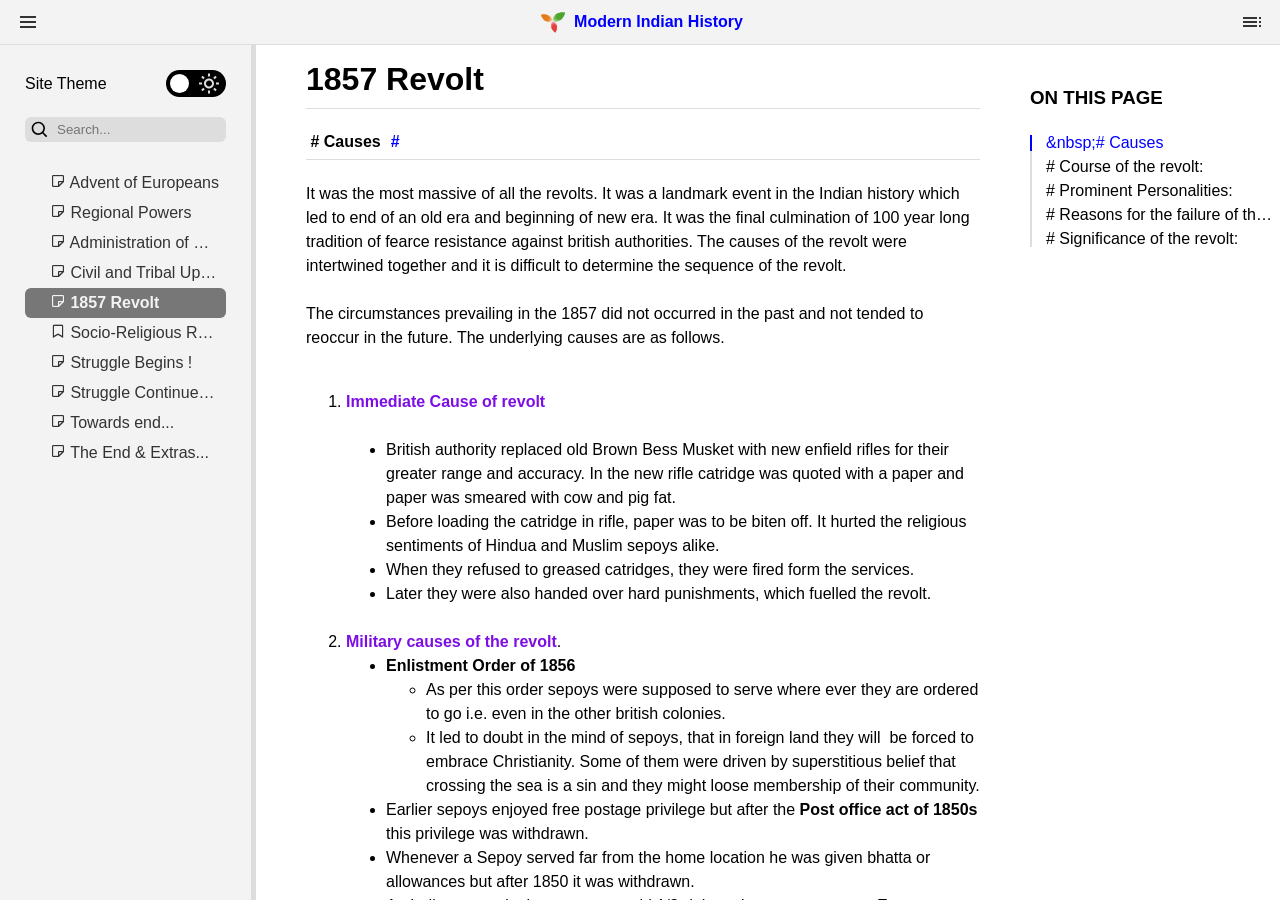
==== commit d419efd4: "updated" ====
--- a/1857 Revolt.html
+++ b/1857 Revolt.html
@@ -1890,6 +1890,38 @@
 
         </li>
     
+    
+        <li class="item">
+            
+
+    
+    <a class="type-text" href="Towards%20end.html">
+        
+        <span><i class="tn-icon bx bx-note"></i> Towards end...</span>
+    </a>
+
+
+
+
+
+        </li>
+    
+    
+        <li class="item">
+            
+
+    
+    <a class="type-text" href="The%20End%20%26%20Extras.html">
+        
+        <span><i class="tn-icon bx bx-note"></i> The End &amp; Extras...</span>
+    </a>
+
+
+
+
+
+        </li>
+    
 </ul>
 
 
--- a/assets/styles.css
+++ b/assets/styles.css
@@ -0,0 +1,902 @@
+/* src/styles/base.css */
+body {
+  font-family:
+    "Lucida Grande",
+    "Lucida Sans Unicode",
+    arial,
+    sans-serif;
+  line-height: 1.5;
+}
+a {
+  text-decoration: none;
+}
+#layout {
+  max-width: 1200px;
+  margin: 0 auto;
+  display: flex;
+  flex-direction: row-reverse;
+}
+#parentLink {
+  float: right;
+  margin-top: 20px;
+}
+#title {
+  margin: 0;
+  padding-top: 10px;
+}
+img {
+  max-width: 100%;
+}
+pre {
+  white-space: pre-wrap;
+  word-wrap: anywhere;
+}
+iframe.pdf-view {
+  width: 100%;
+  height: 800px;
+}
+#toggleMenuButton {
+  display: none;
+  position: fixed;
+  top: 8px;
+  left: 5px;
+  width: 1.4em;
+  border-radius: 5px;
+  border: 1px solid #aaa;
+  font-size: 2rem;
+  z-index: 10;
+  height: auto;
+  color: black;
+  cursor: pointer;
+}
+#noteClippedFrom {
+  padding: 10px 0 10px 0;
+  margin: 20px 0 20px 0;
+  color: #666;
+  border: 1px solid #ddd;
+  border-left: 0;
+  border-right: 0;
+}
+#toggleMenuButton::after {
+  position: relative;
+  top: -2px;
+  left: 1px;
+}
+.ck-content .footnote-section {
+  border-top: 1px solid #c4c4c4;
+  border-radius: 2px;
+  counter-reset: footnote-counter;
+  margin: 1em 0;
+  padding: 10px;
+}
+.ck-content .footnote-item {
+  counter-increment: footnote-counter;
+  display: flex;
+  list-style: none;
+  margin-left: 0.5em;
+}
+.ck-content .footnote-item:target .footnote-content {
+  background: #eee;
+}
+.ck-content .footnote-item > * {
+  vertical-align: text-top;
+}
+.ck-content .footnote-back-link {
+  margin-right: 0.1em;
+  position: relative;
+  top: -0.2em;
+}
+.ck-content .footnotes .footnote-back-link > sup {
+  margin-right: 0;
+}
+.ck-content .footnote-item:before {
+  content: counter(footnote-counter) ". ";
+  display: inline-block;
+  min-width: fit-content;
+  position: relative;
+  right: 0.2em;
+  text-align: right;
+}
+.ck-content .footnote-content {
+  border-radius: 2px;
+  display: inline-block;
+  flex-grow: 1;
+  padding: 0 0.3em;
+  width: 95%;
+}
+.ck-content .ck-content-widget.footnote-section .ck-content-widget__type-around__button_after {
+  display: none;
+}
+
+/* src/styles/childlinks.css */
+#childLinks,
+#childLinks ul,
+#childLinks li {
+  list-style: none;
+  display: flex;
+  align-items: center;
+}
+#childLinks {
+  padding-top: 10px;
+  flex-direction: column;
+  gap: 0px;
+  justify-content: center;
+  border-top: 1px solid var(--background-highlight);
+}
+.no-content + #childLinks {
+  border: 0;
+}
+#childLinks ul {
+  padding: 0;
+  gap: 10px;
+  flex-wrap: wrap;
+  justify-content: center;
+}
+#childLinks li {
+  padding: 0;
+  background: var(--background-highlight);
+  border-radius: 12px;
+}
+#childLinks li a {
+  padding: 2px 12px;
+  background: var(--background-highlight);
+  border-radius: 12px;
+  transform: translateY(0);
+  transition:
+    transform 200ms ease,
+    background-color 200ms ease,
+    color 200ms ease;
+}
+#childLinks li a:hover {
+  background: var(--background-active);
+  color: var(--background-secondary);
+  text-decoration: none;
+  transform: translateY(-2px);
+}
+#childLinks.grid li a {
+  padding: 50px;
+  color: var(--text-primary);
+}
+#childLinks.grid li a:hover {
+  transform: translateY(-5px);
+}
+
+/* src/styles/externallinks.css */
+a[href^="https://"] {
+  display: inline-flex;
+  align-items: center;
+  gap: 6px;
+}
+#content a[href^="https://"] {
+  padding-right: 6px;
+}
+a[href^="https://"]::after {
+  content: "";
+  background-color: currentcolor;
+  mask: url('data:image/svg+xml;utf8,<svg xmlns="http://www.w3.org/2000/svg" width="13.5" height="13.5" viewBox="0 0 24 24"><path fill="currentColor" d="M21 13v10h-21v-19h12v2h-10v15h17v-8h2zm3-12h-10.988l4.035 4-6.977 7.07 2.828 2.828 6.977-7.07 4.125 4.172v-11z"></path></svg>');
+  -webkit-mask: url('data:image/svg+xml;utf8,<svg xmlns="http://www.w3.org/2000/svg" width="13.5" height="13.5" viewBox="0 0 24 24"><path fill="currentColor" d="M21 13v10h-21v-19h12v2h-10v15h17v-8h2zm3-12h-10.988l4.035 4-6.977 7.07 2.828 2.828 6.977-7.07 4.125 4.172v-11z"></path></svg>');
+  width: 13.5px;
+  height: 13.5px;
+  display: inline-flex;
+}
+
+/* src/styles/toc.css */
+#toc-pane {
+  display: flex;
+  flex-direction: column;
+  height: fit-content;
+  position: sticky;
+  top: 0;
+  order: 3;
+  transition: width 0.3s ease, margin-right 0.3s ease;
+  width: 250px;
+  flex-shrink: 0;
+  max-height: 100vh;
+  overflow-y: auto;
+  padding-top: 20px;
+  z-index: 1;
+  background: var(--background-primary);
+}
+.toc-pane-collapsed #toc-pane {
+  width: 0;
+  overflow: hidden;
+}
+.toc-pane-collapsed #toc-pane h3,
+.toc-pane-collapsed #toc-pane #toc {
+  display: none;
+}
+#toc-pane h3 {
+  text-transform: uppercase;
+}
+#toc {
+  position: relative;
+  height: fit-content;
+  margin: 0;
+  border-radius: 6px;
+  padding: 0 0 0 16px;
+  max-width: 100%;
+}
+#toc,
+#toc ul {
+  list-style: none;
+}
+#toc ul {
+  padding-left: 16px;
+}
+#toc span {
+  text-overflow: ellipsis;
+  overflow: hidden;
+  display: inline-block;
+}
+#toc li a {
+  display: flex;
+  align-items: center;
+  color: var(--text-heading);
+  transition: color 200ms ease;
+  white-space: nowrap;
+}
+#toc li a:hover,
+#toc li a.active {
+  color: var(--text-link);
+  text-decoration: none;
+}
+#toc li a::before {
+  content: "";
+  display: flex;
+  position: absolute;
+  width: 2px;
+  height: 16px;
+  background: transparent;
+  left: 0;
+  transition: background-color 200ms ease;
+}
+#toc li a.active::before {
+  background: var(--text-link);
+}
+#toc::before {
+  content: "";
+  display: block;
+  position: absolute;
+  left: 0px;
+  top: 4px;
+  width: 2px;
+  height: calc(100% - 8px);
+  background: var(--background-highlight);
+}
+#content h1 a.toc-anchor,
+#content h2 a.toc-anchor,
+#content h3 a.toc-anchor,
+#content h4 a.toc-anchor,
+#content h5 a.toc-anchor,
+#content h6 a.toc-anchor {
+  margin-left: 10px;
+}
+
+/* src/styles/navbar/header.css */
+#site-header {
+  display: flex;
+  flex-direction: column;
+  gap: 20px;
+}
+.switch {
+  position: relative;
+  display: inline-block;
+  width: 60px;
+  height: 27px;
+}
+.switch input {
+  opacity: 0;
+  width: 0;
+  height: 0;
+}
+.slider {
+  position: absolute;
+  cursor: pointer;
+  top: 0;
+  left: 0;
+  right: 0;
+  bottom: 0;
+  background-color: var(--text-primary);
+  transition: 0.4s;
+  border-radius: 34px;
+}
+.slider::before {
+  position: absolute;
+  content: "";
+  height: 19px;
+  width: 19px;
+  left: 4px;
+  bottom: 4px;
+  background-color: white;
+  transition: 0.4s;
+  border-radius: 50%;
+  z-index: 2;
+}
+input:checked + .slider {
+  background-color: var(--background-highlight);
+}
+input:focus + .slider {
+  box-shadow: 0 0 1px var(--background-highlight);
+}
+input:checked + .slider:before {
+  transform: translateX(33px);
+}
+.theme-selection {
+  display: flex;
+  align-items: center;
+  justify-content: space-between;
+}
+.theme-selection label {
+  position: relative;
+}
+.dark-icon,
+.light-icon {
+  display: flex;
+  opacity: 0;
+  transition: opacity 400ms ease, color 400ms ease;
+  pointer-events: none;
+  position: absolute;
+  top: 0;
+  height: 100%;
+  width: 24px;
+}
+input:not(:checked) ~ .light-icon {
+  opacity: 1;
+}
+input:checked ~ .dark-icon {
+  opacity: 1;
+}
+.dark-icon {
+  left: 5px;
+  color: var(--text-primary);
+}
+.light-icon {
+  right: 5px;
+  color: var(--background-highlight);
+}
+.search-item {
+  display: flex;
+  align-items: center;
+  position: relative;
+}
+.search-input {
+  color: var(--text-primary);
+  background: var(--background-highlight);
+  outline: 0;
+  border: 0;
+  flex: 1;
+  padding: 5px 5px 5px 32px;
+  width: 200px;
+  border-radius: 6px;
+}
+.search-icon {
+  display: flex;
+  color: var(--text-primary);
+  position: absolute;
+  width: 20px;
+  left: 5px;
+}
+
+/* src/styles/navbar/navbar.css */
+#navigation {
+  display: flex;
+  flex-direction: column;
+  padding: 25px;
+  gap: 10px;
+}
+#menu {
+  order: 1;
+  white-space: nowrap;
+  flex: 0;
+}
+#menu > ul {
+  overflow-y: auto;
+  list-style: none;
+  padding-left: 0 !important;
+}
+#menu ul {
+  overflow-y: hidden;
+  position: relative;
+  display: flex;
+  flex-direction: column;
+  list-style: none;
+  padding-left: 20px;
+}
+#menu li {
+  position: relative;
+  display: flex;
+  flex-direction: column;
+  list-style: none;
+  cursor: pointer;
+  max-width: 350px;
+}
+#menu li span {
+  display: inline-block;
+  overflow: hidden;
+  text-overflow: ellipsis;
+}
+#menu li .collapsible-label {
+  display: flex;
+  flex: 1;
+}
+#menu li > ul {
+  transition: height 200ms ease;
+}
+#menu li:not(.expanded) > ul {
+  height: 0;
+  overflow: hidden;
+}
+#menu li.expanded > ul {
+}
+#menu p {
+  display: flex;
+}
+#menu li.item > a {
+  padding-left: 24px;
+}
+#menu a {
+  display: inline-flex;
+  align-items: center;
+  justify-content: flex-start;
+  gap: 5px;
+  color: var(--text-menu);
+  text-decoration: none;
+  border-radius: 6px;
+  border: 1px solid transparent;
+  flex: 1;
+  padding: 2px 6px;
+  font-weight: 400;
+}
+#menu a:hover {
+  border-color: var(--text-menu);
+}
+#menu a.active {
+  background: var(--background-active);
+  color: var(--background-secondary);
+  font-weight: 700;
+}
+#menu li ul {
+  position: relative;
+}
+#menu li ul::before {
+  content: "";
+  display: flex;
+  position: absolute;
+  top: 5px;
+  bottom: 5px;
+  left: 10px;
+  width: 2px;
+  background: var(--background-highlight);
+}
+.active .collapse-button {
+  background: none;
+  color: var(--background-secondary);
+}
+.collapse-button {
+  cursor: pointer;
+  display: inline-flex;
+  align-items: center;
+  justify-content: center;
+  padding: 0;
+  background: var(--background-secondary);
+  border: 0;
+  color: var(--text-menu);
+  transform: rotate(-90deg);
+  transition: transform 200ms ease;
+}
+.expanded > .collapse-button,
+.expanded > a > .collapse-button {
+  transform: rotate(0);
+}
+.collapse-button svg {
+  width: 14px;
+}
+
+/* src/styles/navbar/index.css */
+
+/* src/styles/popouts/search.css */
+.search-results {
+  display: flex;
+  flex-direction: column;
+  position: fixed;
+  background: var(--background-highlight);
+  margin-top: 10px;
+  border-radius: 12px;
+  padding: 0;
+  overflow: hidden;
+  z-index: 5;
+}
+.search-result-item {
+  display: flex;
+  flex-direction: column;
+  padding: 4px 12px;
+  color: var(--text-primary);
+}
+.search-result-item:hover {
+  cursor: pointer;
+  background: var(--background-active);
+  color: var(--text-menu-active);
+  text-decoration: none;
+}
+.search-result-item:hover .search-result-note {
+  color: var(--text-menu-active);
+}
+.search-result-note {
+  font-size: 12px;
+  color: var(--text-menu);
+}
+
+/* src/styles/popouts/index.css */
+
+/* src/styles/layout.css */
+html,
+body {
+  width: 100vw;
+  height: 100vh;
+  overflow: hidden;
+  display: flex;
+  flex-direction: column;
+}
+#split-pane {
+  display: flex;
+  flex-direction: row;
+  width: 100vw;
+  flex: 1;
+  overflow: hidden;
+}
+#left-pane {
+  display: flex;
+  flex-direction: column;
+  min-width: 0;
+  width: 20vw;
+  height: 100%;
+  background: var(--background-secondary);
+  border-right: 5px solid var(--background-highlight);
+  justify-content: flex-start;
+  position: sticky;
+  top: 0;
+  overflow-y: auto;
+  flex-shrink: 0;
+  transition: width 0.3s ease, margin-left 0.3s ease;
+}
+.left-pane-collapsed #left-pane {
+  width: 0;
+  min-width: 0;
+  margin-left: -5px;
+  overflow: hidden;
+  border-right-width: 0;
+}
+#right-pane {
+  flex: 1;
+  overflow: auto;
+  position: relative;
+  min-height: 100%;
+  display: flex;
+  flex-direction: row;
+  align-items: flex-start;
+}
+#main {
+  order: 2;
+  max-width: 1600px;
+  flex: 1;
+  min-width: 0;
+  overflow-x: auto;
+  margin: 0 auto;
+  padding: 20px;
+  box-sizing: border-box;
+  width: 100%;
+  transition: max-width 0.3s ease, margin 0.3s ease;
+}
+@media (min-width: 1200px) {
+  #main {
+    padding: 0 50px;
+  }
+}
+
+/* src/styles/content.css */
+:root {
+  --ck-content-font-family: inherit !important;
+  --ck-content-font-size: inherit !important;
+  --ck-content-font-color: inherit !important;
+  --ck-content-line-height: inherit !important;
+}
+.ck-content code,
+.ck-content pre {
+  color: var(--text-primary);
+  background-color: var(--background-secondary);
+  border: 1px solid var(--background-active);
+  border-radius: 6px;
+  white-space: pre;
+}
+.ck-content code {
+  padding: 2px 5px;
+}
+.ck-content pre code {
+  border: 0;
+}
+.ck-content pre {
+  overflow: auto;
+  position: relative;
+  min-width: unset !important;
+}
+.ck-content pre .copy-button {
+  position: absolute;
+  top: 0.5em;
+  right: 0.5em;
+}
+#content h1,
+#content h2,
+#content h3,
+#content h4,
+#content h5,
+#content h6 {
+  color: var(--text-heading);
+  border-bottom: 1px solid var(--background-highlight);
+  padding-bottom: 5px;
+}
+#content img {
+  max-width: 100%;
+  height: auto;
+}
+a.reference-link > span > .tn-icon {
+  margin-inline-end: 3px;
+}
+body:not(.math-loaded) .math-tex {
+  visibility: hidden;
+}
+body.type-webView #main {
+  max-width: unset;
+  padding: 0;
+}
+body.type-webView #content {
+  display: flex;
+  flex-direction: column;
+  height: 100%;
+}
+body.type-webView #content h1 {
+  display: none;
+}
+body.type-webView #content iframe.webview {
+  width: 100%;
+  flex-grow: 1;
+  border: 0;
+}
+.ck-content table {
+  border-collapse: collapse;
+  width: 100%;
+}
+.ck-content table td,
+.ck-content table th {
+  min-width: 120px;
+  border: 1px solid var(--background-highlight);
+  padding: 8px;
+}
+.ck-content table th {
+  background-color: var(--background-secondary);
+  font-weight: bold;
+}
+
+/* src/styles/content-footer.css */
+#content-footer .navigation {
+  display: grid;
+  grid-template-columns: repeat(2, 1fr);
+  gap: 1rem;
+  margin-top: 3rem;
+}
+#content-footer .navigation a {
+  border-radius: 3px;
+  border: 2px solid #ffffff0d;
+  color: var(--text-primary);
+  display: flex;
+  justify-content: center;
+  align-items: center;
+  gap: 5px;
+  overflow: hidden;
+  padding: 8px 12px;
+  user-select: none;
+  transform: translateY(0);
+  transition:
+    transform 200ms ease,
+    background-color 200ms ease,
+    color 200ms ease;
+}
+#content-footer .navigation a:hover {
+  background: var(--background-active);
+  color: var(--background-secondary);
+  text-decoration: none;
+  transform: translateY(-2px);
+}
+#content-footer .navigation a.previous {
+  justify-self: flex-start;
+}
+#content-footer .navigation a.next {
+  justify-self: flex-end;
+  grid-column: 2/3;
+}
+#content-footer .navigation a.previous::before {
+  content: "\ab  ";
+}
+#content-footer .navigation a.next::after {
+  content: " \bb";
+}
+#content-footer .navigation + #childLinks {
+  margin-top: 3rem;
+}
+#content-footer {
+  display: flex;
+  flex-direction: column;
+  margin-top: 3rem;
+}
+#content-footer .updated {
+  display: flex;
+  justify-content: flex-end;
+  gap: 5px;
+  font-style: italic;
+  font-size: smaller;
+}
+#content-footer .updated time {
+  font-weight: bold;
+}
+
+/* src/styles/mobile.css */
+#header {
+  background: var(--background-secondary);
+  display: flex;
+  justify-content: space-between;
+  align-items: center;
+  padding: 6px 12px;
+  border-bottom: 1px solid var(--background-highlight);
+}
+#header-logo {
+  display: flex;
+  align-items: center;
+  gap: 5px;
+  font-weight: bold;
+}
+#header-logo img {
+  max-width: 32px;
+}
+.header-button {
+  color: var(--text-menu);
+  background: transparent;
+  margin: 0;
+  padding: 4px;
+  border: 0;
+  outline: 0;
+  display: flex;
+  align-items: center;
+  cursor: pointer;
+  border-radius: 6px;
+  transition: background-color 200ms ease, transform 200ms ease;
+}
+.header-button:hover {
+  background-color: var(--background-highlight);
+}
+.header-button-placeholder {
+  width: 32px;
+}
+@media (max-width: 48em) {
+  html,
+  body {
+    height: 100%;
+  }
+  #split-pane {
+    overflow: hidden;
+  }
+  #right-pane,
+  #main {
+    width: 100%;
+    padding: 0;
+  }
+  #main {
+    padding: 1rem;
+  }
+  #header .header-button svg {
+    width: 32px;
+    height: 32px;
+  }
+  #left-pane,
+  #toc-pane {
+    position: fixed;
+    top: 0;
+    bottom: 0;
+    width: 80%;
+    max-width: 300px;
+    background: var(--background-secondary);
+    transition: transform 200ms ease;
+    z-index: 2;
+    overflow-y: auto;
+  }
+  #left-pane {
+    left: 0;
+    transform: translateX(-100%);
+  }
+  #toc-pane {
+    display: flex;
+    right: 0;
+    transform: translateX(100%);
+    padding: 20px;
+  }
+  #toc-pane h3,
+  #toc-pane #toc {
+    display: block;
+  }
+  .menu-open #left-pane,
+  .toc-open #toc-pane {
+    transform: translateX(0);
+  }
+  body::before {
+    content: "";
+    display: block;
+    position: fixed;
+    top: 0;
+    bottom: 0;
+    left: 0;
+    right: 0;
+    background: rgba(0, 0, 0, 0);
+    pointer-events: none;
+    transition: background-color 200ms ease;
+    z-index: 1;
+  }
+  body.menu-open::before,
+  body.toc-open::before {
+    background: rgba(0, 0, 0, 0.6);
+    pointer-events: auto;
+  }
+}
+
+/* src/styles/index.css */
+* {
+  box-sizing: border-box;
+}
+html.theme-light {
+  --background-primary: #FFFFFF;
+  --background-secondary: #F3F3F3;
+  --background-highlight: #DDDDDD;
+  --background-active: #777777;
+  --text-primary: #000000;
+  --text-heading: #000000;
+  --text-menu: #333333;
+  --text-link: #0000ff;
+  color-scheme: light;
+}
+html.theme-dark {
+  --background-primary: #333333;
+  --background-secondary: #1F1F1F;
+  --background-highlight: #484848;
+  --background-active: #777777;
+  --text-primary: #cccccc;
+  --text-heading: #cccccc;
+  --text-menu: #AAAAAA;
+  --text-link: #87CEFA;
+  --text-menu-active: #000000;
+  color-scheme: dark;
+}
+body {
+  background: var(--background-primary);
+  font-family:
+    "Montserrat",
+    "Lucida Grande",
+    "Lucida Sans Unicode",
+    arial,
+    sans-serif;
+  line-height: 1.5;
+  color: var(--text-primary);
+  margin: 0;
+}
+a {
+  color: var(--text-link);
+  text-decoration: none;
+}
+a:hover {
+  text-decoration: underline;
+}
+pre,
+code,
+kbd,
+samp {
+  font-family:
+    "JetBrains Mono",
+    Consolas,
+    monospace;
+}
--- a/assets/scripts.css
+++ b/assets/scripts.css
@@ -0,0 +1,1910 @@
+/* ../../node_modules/katex/dist/katex.min.css */
+@font-face {
+  font-display: block;
+  font-family: KaTeX_AMS;
+  font-style: normal;
+  font-weight: 400;
+  src:
+    url("./KaTeX_AMS-Regular-U6PRYMIZ.woff2") format("woff2"),
+    url("./KaTeX_AMS-Regular-CYEKBG2K.woff") format("woff"),
+    url("./KaTeX_AMS-Regular-JKX5W2C4.ttf") format("truetype");
+}
+@font-face {
+  font-display: block;
+  font-family: KaTeX_Caligraphic;
+  font-style: normal;
+  font-weight: 700;
+  src:
+    url("./KaTeX_Caligraphic-Bold-5QL5CMTE.woff2") format("woff2"),
+    url("./KaTeX_Caligraphic-Bold-WZ3QSGD3.woff") format("woff"),
+    url("./KaTeX_Caligraphic-Bold-ZTS3R3HK.ttf") format("truetype");
+}
+@font-face {
+  font-display: block;
+  font-family: KaTeX_Caligraphic;
+  font-style: normal;
+  font-weight: 400;
+  src:
+    url("./KaTeX_Caligraphic-Regular-KX5MEWCF.woff2") format("woff2"),
+    url("./KaTeX_Caligraphic-Regular-3LKEU76G.woff") format("woff"),
+    url("./KaTeX_Caligraphic-Regular-A7XRTZ5Q.ttf") format("truetype");
+}
+@font-face {
+  font-display: block;
+  font-family: KaTeX_Fraktur;
+  font-style: normal;
+  font-weight: 700;
+  src:
+    url("./KaTeX_Fraktur-Bold-2QVFK6NQ.woff2") format("woff2"),
+    url("./KaTeX_Fraktur-Bold-T4SWXBMT.woff") format("woff"),
+    url("./KaTeX_Fraktur-Bold-WGHVTYOR.ttf") format("truetype");
+}
+@font-face {
+  font-display: block;
+  font-family: KaTeX_Fraktur;
+  font-style: normal;
+  font-weight: 400;
+  src:
+    url("./KaTeX_Fraktur-Regular-2PEIFJSJ.woff2") format("woff2"),
+    url("./KaTeX_Fraktur-Regular-PQMHCIK6.woff") format("woff"),
+    url("./KaTeX_Fraktur-Regular-5U4OPH2X.ttf") format("truetype");
+}
+@font-face {
+  font-display: block;
+  font-family: KaTeX_Main;
+  font-style: normal;
+  font-weight: 700;
+  src:
+    url("./KaTeX_Main-Bold-YP5VVQRP.woff2") format("woff2"),
+    url("./KaTeX_Main-Bold-2GA4IZIN.woff") format("woff"),
+    url("./KaTeX_Main-Bold-W5FBVCZM.ttf") format("truetype");
+}
+@font-face {
+  font-display: block;
+  font-family: KaTeX_Main;
+  font-style: italic;
+  font-weight: 700;
+  src:
+    url("./KaTeX_Main-BoldItalic-N4V3DX7S.woff2") format("woff2"),
+    url("./KaTeX_Main-BoldItalic-4P4C7HJH.woff") format("woff"),
+    url("./KaTeX_Main-BoldItalic-ODMLBJJQ.ttf") format("truetype");
+}
+@font-face {
+  font-display: block;
+  font-family: KaTeX_Main;
+  font-style: italic;
+  font-weight: 400;
+  src:
+    url("./KaTeX_Main-Italic-RELBIK7M.woff2") format("woff2"),
+    url("./KaTeX_Main-Italic-SASNQFN2.woff") format("woff"),
+    url("./KaTeX_Main-Italic-I43T2HSR.ttf") format("truetype");
+}
+@font-face {
+  font-display: block;
+  font-family: KaTeX_Main;
+  font-style: normal;
+  font-weight: 400;
+  src:
+    url("./KaTeX_Main-Regular-ARRPAO67.woff2") format("woff2"),
+    url("./KaTeX_Main-Regular-P5I74A2A.woff") format("woff"),
+    url("./KaTeX_Main-Regular-W74P5G27.ttf") format("truetype");
+}
+@font-face {
+  font-display: block;
+  font-family: KaTeX_Math;
+  font-style: italic;
+  font-weight: 700;
+  src:
+    url("./KaTeX_Math-BoldItalic-K4WTGH3J.woff2") format("woff2"),
+    url("./KaTeX_Math-BoldItalic-6EBV3DK5.woff") format("woff"),
+    url("./KaTeX_Math-BoldItalic-VB447A4D.ttf") format("truetype");
+}
+@font-face {
+  font-display: block;
+  font-family: KaTeX_Math;
+  font-style: italic;
+  font-weight: 400;
+  src:
+    url("./KaTeX_Math-Italic-6KGCHLFN.woff2") format("woff2"),
+    url("./KaTeX_Math-Italic-KKK3USB2.woff") format("woff"),
+    url("./KaTeX_Math-Italic-SON4MRCA.ttf") format("truetype");
+}
+@font-face {
+  font-display: block;
+  font-family: "KaTeX_SansSerif";
+  font-style: normal;
+  font-weight: 700;
+  src:
+    url("./KaTeX_SansSerif-Bold-RRNVJFFW.woff2") format("woff2"),
+    url("./KaTeX_SansSerif-Bold-X5M5EMOD.woff") format("woff"),
+    url("./KaTeX_SansSerif-Bold-STQ6RXC7.ttf") format("truetype");
+}
+@font-face {
+  font-display: block;
+  font-family: "KaTeX_SansSerif";
+  font-style: italic;
+  font-weight: 400;
+  src:
+    url("./KaTeX_SansSerif-Italic-HMPFTM52.woff2") format("woff2"),
+    url("./KaTeX_SansSerif-Italic-PSN4QKYX.woff") format("woff"),
+    url("./KaTeX_SansSerif-Italic-WTBAZBGY.ttf") format("truetype");
+}
+@font-face {
+  font-display: block;
+  font-family: "KaTeX_SansSerif";
+  font-style: normal;
+  font-weight: 400;
+  src:
+    url("./KaTeX_SansSerif-Regular-XIQ62X4E.woff2") format("woff2"),
+    url("./KaTeX_SansSerif-Regular-OQCII6EP.woff") format("woff"),
+    url("./KaTeX_SansSerif-Regular-2TL3USAE.ttf") format("truetype");
+}
+@font-face {
+  font-display: block;
+  font-family: KaTeX_Script;
+  font-style: normal;
+  font-weight: 400;
+  src:
+    url("./KaTeX_Script-Regular-APUWIHLP.woff2") format("woff2"),
+    url("./KaTeX_Script-Regular-A5IFOEBS.woff") format("woff"),
+    url("./KaTeX_Script-Regular-72OLXYNA.ttf") format("truetype");
+}
+@font-face {
+  font-display: block;
+  font-family: KaTeX_Size1;
+  font-style: normal;
+  font-weight: 400;
+  src:
+    url("./KaTeX_Size1-Regular-5LRUTBFT.woff2") format("woff2"),
+    url("./KaTeX_Size1-Regular-4HRHTS65.woff") format("woff"),
+    url("./KaTeX_Size1-Regular-7K6AASVL.ttf") format("truetype");
+}
+@font-face {
+  font-display: block;
+  font-family: KaTeX_Size2;
+  font-style: normal;
+  font-weight: 400;
+  src:
+    url("./KaTeX_Size2-Regular-LELKET5D.woff2") format("woff2"),
+    url("./KaTeX_Size2-Regular-K5ZHAIS6.woff") format("woff"),
+    url("./KaTeX_Size2-Regular-222HN3GT.ttf") format("truetype");
+}
+@font-face {
+  font-display: block;
+  font-family: KaTeX_Size3;
+  font-style: normal;
+  font-weight: 400;
+  src:
+    url("./KaTeX_Size3-Regular-WQRQ47UD.woff2") format("woff2"),
+    url("./KaTeX_Size3-Regular-TLFPAHDE.woff") format("woff"),
+    url("./KaTeX_Size3-Regular-UFCO6WCA.ttf") format("truetype");
+}
+@font-face {
+  font-display: block;
+  font-family: KaTeX_Size4;
+  font-style: normal;
+  font-weight: 400;
+  src:
+    url("./KaTeX_Size4-Regular-CDMV7U5C.woff2") format("woff2"),
+    url("./KaTeX_Size4-Regular-PKMWZHNC.woff") format("woff"),
+    url("./KaTeX_Size4-Regular-7PGNVPQK.ttf") format("truetype");
+}
+@font-face {
+  font-display: block;
+  font-family: KaTeX_Typewriter;
+  font-style: normal;
+  font-weight: 400;
+  src:
+    url("./KaTeX_Typewriter-Regular-VBYJ4NRC.woff2") format("woff2"),
+    url("./KaTeX_Typewriter-Regular-MJMFSK64.woff") format("woff"),
+    url("./KaTeX_Typewriter-Regular-3F5K6SQ6.ttf") format("truetype");
+}
+.katex {
+  font:
+    normal 1.21em KaTeX_Main,
+    Times New Roman,
+    serif;
+  line-height: 1.2;
+  text-indent: 0;
+  text-rendering: auto;
+}
+.katex * {
+  -ms-high-contrast-adjust: none !important;
+  border-color: currentColor;
+}
+.katex .katex-version:after {
+  content: "0.16.33";
+}
+.katex .katex-mathml {
+  clip: rect(1px, 1px, 1px, 1px);
+  border: 0;
+  height: 1px;
+  overflow: hidden;
+  padding: 0;
+  position: absolute;
+  width: 1px;
+}
+.katex .katex-html > .newline {
+  display: block;
+}
+.katex .base {
+  position: relative;
+  white-space: nowrap;
+  width: -webkit-min-content;
+  width: -moz-min-content;
+  width: min-content;
+}
+.katex .base,
+.katex .strut {
+  display: inline-block;
+}
+.katex .textbf {
+  font-weight: 700;
+}
+.katex .textit {
+  font-style: italic;
+}
+.katex .textrm {
+  font-family: KaTeX_Main;
+}
+.katex .textsf {
+  font-family: KaTeX_SansSerif;
+}
+.katex .texttt {
+  font-family: KaTeX_Typewriter;
+}
+.katex .mathnormal {
+  font-family: KaTeX_Math;
+  font-style: italic;
+}
+.katex .mathit {
+  font-family: KaTeX_Main;
+  font-style: italic;
+}
+.katex .mathrm {
+  font-style: normal;
+}
+.katex .mathbf {
+  font-family: KaTeX_Main;
+  font-weight: 700;
+}
+.katex .boldsymbol {
+  font-family: KaTeX_Math;
+  font-style: italic;
+  font-weight: 700;
+}
+.katex .amsrm,
+.katex .mathbb,
+.katex .textbb {
+  font-family: KaTeX_AMS;
+}
+.katex .mathcal {
+  font-family: KaTeX_Caligraphic;
+}
+.katex .mathfrak,
+.katex .textfrak {
+  font-family: KaTeX_Fraktur;
+}
+.katex .mathboldfrak,
+.katex .textboldfrak {
+  font-family: KaTeX_Fraktur;
+  font-weight: 700;
+}
+.katex .mathtt {
+  font-family: KaTeX_Typewriter;
+}
+.katex .mathscr,
+.katex .textscr {
+  font-family: KaTeX_Script;
+}
+.katex .mathsf,
+.katex .textsf {
+  font-family: KaTeX_SansSerif;
+}
+.katex .mathboldsf,
+.katex .textboldsf {
+  font-family: KaTeX_SansSerif;
+  font-weight: 700;
+}
+.katex .mathitsf,
+.katex .mathsfit,
+.katex .textitsf {
+  font-family: KaTeX_SansSerif;
+  font-style: italic;
+}
+.katex .mainrm {
+  font-family: KaTeX_Main;
+  font-style: normal;
+}
+.katex .vlist-t {
+  border-collapse: collapse;
+  display: inline-table;
+  table-layout: fixed;
+}
+.katex .vlist-r {
+  display: table-row;
+}
+.katex .vlist {
+  display: table-cell;
+  position: relative;
+  vertical-align: bottom;
+}
+.katex .vlist > span {
+  display: block;
+  height: 0;
+  position: relative;
+}
+.katex .vlist > span > span {
+  display: inline-block;
+}
+.katex .vlist > span > .pstrut {
+  overflow: hidden;
+  width: 0;
+}
+.katex .vlist-t2 {
+  margin-right: -2px;
+}
+.katex .vlist-s {
+  display: table-cell;
+  font-size: 1px;
+  min-width: 2px;
+  vertical-align: bottom;
+  width: 2px;
+}
+.katex .vbox {
+  align-items: baseline;
+  display: inline-flex;
+  flex-direction: column;
+}
+.katex .hbox {
+  width: 100%;
+}
+.katex .hbox,
+.katex .thinbox {
+  display: inline-flex;
+  flex-direction: row;
+}
+.katex .thinbox {
+  max-width: 0;
+  width: 0;
+}
+.katex .msupsub {
+  text-align: left;
+}
+.katex .mfrac > span > span {
+  text-align: center;
+}
+.katex .mfrac .frac-line {
+  border-bottom-style: solid;
+  display: inline-block;
+  width: 100%;
+}
+.katex .hdashline,
+.katex .hline,
+.katex .mfrac .frac-line,
+.katex .overline .overline-line,
+.katex .rule,
+.katex .underline .underline-line {
+  min-height: 1px;
+}
+.katex .mspace {
+  display: inline-block;
+}
+.katex .clap,
+.katex .llap,
+.katex .rlap {
+  position: relative;
+  width: 0;
+}
+.katex .clap > .inner,
+.katex .llap > .inner,
+.katex .rlap > .inner {
+  position: absolute;
+}
+.katex .clap > .fix,
+.katex .llap > .fix,
+.katex .rlap > .fix {
+  display: inline-block;
+}
+.katex .llap > .inner {
+  right: 0;
+}
+.katex .clap > .inner,
+.katex .rlap > .inner {
+  left: 0;
+}
+.katex .clap > .inner > span {
+  margin-left: -50%;
+  margin-right: 50%;
+}
+.katex .rule {
+  border: 0 solid;
+  display: inline-block;
+  position: relative;
+}
+.katex .hline,
+.katex .overline .overline-line,
+.katex .underline .underline-line {
+  border-bottom-style: solid;
+  display: inline-block;
+  width: 100%;
+}
+.katex .hdashline {
+  border-bottom-style: dashed;
+  display: inline-block;
+  width: 100%;
+}
+.katex .sqrt > .root {
+  margin-left: .2777777778em;
+  margin-right: -.5555555556em;
+}
+.katex .fontsize-ensurer.reset-size1.size1,
+.katex .sizing.reset-size1.size1 {
+  font-size: 1em;
+}
+.katex .fontsize-ensurer.reset-size1.size2,
+.katex .sizing.reset-size1.size2 {
+  font-size: 1.2em;
+}
+.katex .fontsize-ensurer.reset-size1.size3,
+.katex .sizing.reset-size1.size3 {
+  font-size: 1.4em;
+}
+.katex .fontsize-ensurer.reset-size1.size4,
+.katex .sizing.reset-size1.size4 {
+  font-size: 1.6em;
+}
+.katex .fontsize-ensurer.reset-size1.size5,
+.katex .sizing.reset-size1.size5 {
+  font-size: 1.8em;
+}
+.katex .fontsize-ensurer.reset-size1.size6,
+.katex .sizing.reset-size1.size6 {
+  font-size: 2em;
+}
+.katex .fontsize-ensurer.reset-size1.size7,
+.katex .sizing.reset-size1.size7 {
+  font-size: 2.4em;
+}
+.katex .fontsize-ensurer.reset-size1.size8,
+.katex .sizing.reset-size1.size8 {
+  font-size: 2.88em;
+}
+.katex .fontsize-ensurer.reset-size1.size9,
+.katex .sizing.reset-size1.size9 {
+  font-size: 3.456em;
+}
+.katex .fontsize-ensurer.reset-size1.size10,
+.katex .sizing.reset-size1.size10 {
+  font-size: 4.148em;
+}
+.katex .fontsize-ensurer.reset-size1.size11,
+.katex .sizing.reset-size1.size11 {
+  font-size: 4.976em;
+}
+.katex .fontsize-ensurer.reset-size2.size1,
+.katex .sizing.reset-size2.size1 {
+  font-size: .8333333333em;
+}
+.katex .fontsize-ensurer.reset-size2.size2,
+.katex .sizing.reset-size2.size2 {
+  font-size: 1em;
+}
+.katex .fontsize-ensurer.reset-size2.size3,
+.katex .sizing.reset-size2.size3 {
+  font-size: 1.1666666667em;
+}
+.katex .fontsize-ensurer.reset-size2.size4,
+.katex .sizing.reset-size2.size4 {
+  font-size: 1.3333333333em;
+}
+.katex .fontsize-ensurer.reset-size2.size5,
+.katex .sizing.reset-size2.size5 {
+  font-size: 1.5em;
+}
+.katex .fontsize-ensurer.reset-size2.size6,
+.katex .sizing.reset-size2.size6 {
+  font-size: 1.6666666667em;
+}
+.katex .fontsize-ensurer.reset-size2.size7,
+.katex .sizing.reset-size2.size7 {
+  font-size: 2em;
+}
+.katex .fontsize-ensurer.reset-size2.size8,
+.katex .sizing.reset-size2.size8 {
+  font-size: 2.4em;
+}
+.katex .fontsize-ensurer.reset-size2.size9,
+.katex .sizing.reset-size2.size9 {
+  font-size: 2.88em;
+}
+.katex .fontsize-ensurer.reset-size2.size10,
+.katex .sizing.reset-size2.size10 {
+  font-size: 3.4566666667em;
+}
+.katex .fontsize-ensurer.reset-size2.size11,
+.katex .sizing.reset-size2.size11 {
+  font-size: 4.1466666667em;
+}
+.katex .fontsize-ensurer.reset-size3.size1,
+.katex .sizing.reset-size3.size1 {
+  font-size: .7142857143em;
+}
+.katex .fontsize-ensurer.reset-size3.size2,
+.katex .sizing.reset-size3.size2 {
+  font-size: .8571428571em;
+}
+.katex .fontsize-ensurer.reset-size3.size3,
+.katex .sizing.reset-size3.size3 {
+  font-size: 1em;
+}
+.katex .fontsize-ensurer.reset-size3.size4,
+.katex .sizing.reset-size3.size4 {
+  font-size: 1.1428571429em;
+}
+.katex .fontsize-ensurer.reset-size3.size5,
+.katex .sizing.reset-size3.size5 {
+  font-size: 1.2857142857em;
+}
+.katex .fontsize-ensurer.reset-size3.size6,
+.katex .sizing.reset-size3.size6 {
+  font-size: 1.4285714286em;
+}
+.katex .fontsize-ensurer.reset-size3.size7,
+.katex .sizing.reset-size3.size7 {
+  font-size: 1.7142857143em;
+}
+.katex .fontsize-ensurer.reset-size3.size8,
+.katex .sizing.reset-size3.size8 {
+  font-size: 2.0571428571em;
+}
+.katex .fontsize-ensurer.reset-size3.size9,
+.katex .sizing.reset-size3.size9 {
+  font-size: 2.4685714286em;
+}
+.katex .fontsize-ensurer.reset-size3.size10,
+.katex .sizing.reset-size3.size10 {
+  font-size: 2.9628571429em;
+}
+.katex .fontsize-ensurer.reset-size3.size11,
+.katex .sizing.reset-size3.size11 {
+  font-size: 3.5542857143em;
+}
+.katex .fontsize-ensurer.reset-size4.size1,
+.katex .sizing.reset-size4.size1 {
+  font-size: .625em;
+}
+.katex .fontsize-ensurer.reset-size4.size2,
+.katex .sizing.reset-size4.size2 {
+  font-size: .75em;
+}
+.katex .fontsize-ensurer.reset-size4.size3,
+.katex .sizing.reset-size4.size3 {
+  font-size: .875em;
+}
+.katex .fontsize-ensurer.reset-size4.size4,
+.katex .sizing.reset-size4.size4 {
+  font-size: 1em;
+}
+.katex .fontsize-ensurer.reset-size4.size5,
+.katex .sizing.reset-size4.size5 {
+  font-size: 1.125em;
+}
+.katex .fontsize-ensurer.reset-size4.size6,
+.katex .sizing.reset-size4.size6 {
+  font-size: 1.25em;
+}
+.katex .fontsize-ensurer.reset-size4.size7,
+.katex .sizing.reset-size4.size7 {
+  font-size: 1.5em;
+}
+.katex .fontsize-ensurer.reset-size4.size8,
+.katex .sizing.reset-size4.size8 {
+  font-size: 1.8em;
+}
+.katex .fontsize-ensurer.reset-size4.size9,
+.katex .sizing.reset-size4.size9 {
+  font-size: 2.16em;
+}
+.katex .fontsize-ensurer.reset-size4.size10,
+.katex .sizing.reset-size4.size10 {
+  font-size: 2.5925em;
+}
+.katex .fontsize-ensurer.reset-size4.size11,
+.katex .sizing.reset-size4.size11 {
+  font-size: 3.11em;
+}
+.katex .fontsize-ensurer.reset-size5.size1,
+.katex .sizing.reset-size5.size1 {
+  font-size: .5555555556em;
+}
+.katex .fontsize-ensurer.reset-size5.size2,
+.katex .sizing.reset-size5.size2 {
+  font-size: .6666666667em;
+}
+.katex .fontsize-ensurer.reset-size5.size3,
+.katex .sizing.reset-size5.size3 {
+  font-size: .7777777778em;
+}
+.katex .fontsize-ensurer.reset-size5.size4,
+.katex .sizing.reset-size5.size4 {
+  font-size: .8888888889em;
+}
+.katex .fontsize-ensurer.reset-size5.size5,
+.katex .sizing.reset-size5.size5 {
+  font-size: 1em;
+}
+.katex .fontsize-ensurer.reset-size5.size6,
+.katex .sizing.reset-size5.size6 {
+  font-size: 1.1111111111em;
+}
+.katex .fontsize-ensurer.reset-size5.size7,
+.katex .sizing.reset-size5.size7 {
+  font-size: 1.3333333333em;
+}
+.katex .fontsize-ensurer.reset-size5.size8,
+.katex .sizing.reset-size5.size8 {
+  font-size: 1.6em;
+}
+.katex .fontsize-ensurer.reset-size5.size9,
+.katex .sizing.reset-size5.size9 {
+  font-size: 1.92em;
+}
+.katex .fontsize-ensurer.reset-size5.size10,
+.katex .sizing.reset-size5.size10 {
+  font-size: 2.3044444444em;
+}
+.katex .fontsize-ensurer.reset-size5.size11,
+.katex .sizing.reset-size5.size11 {
+  font-size: 2.7644444444em;
+}
+.katex .fontsize-ensurer.reset-size6.size1,
+.katex .sizing.reset-size6.size1 {
+  font-size: .5em;
+}
+.katex .fontsize-ensurer.reset-size6.size2,
+.katex .sizing.reset-size6.size2 {
+  font-size: .6em;
+}
+.katex .fontsize-ensurer.reset-size6.size3,
+.katex .sizing.reset-size6.size3 {
+  font-size: .7em;
+}
+.katex .fontsize-ensurer.reset-size6.size4,
+.katex .sizing.reset-size6.size4 {
+  font-size: .8em;
+}
+.katex .fontsize-ensurer.reset-size6.size5,
+.katex .sizing.reset-size6.size5 {
+  font-size: .9em;
+}
+.katex .fontsize-ensurer.reset-size6.size6,
+.katex .sizing.reset-size6.size6 {
+  font-size: 1em;
+}
+.katex .fontsize-ensurer.reset-size6.size7,
+.katex .sizing.reset-size6.size7 {
+  font-size: 1.2em;
+}
+.katex .fontsize-ensurer.reset-size6.size8,
+.katex .sizing.reset-size6.size8 {
+  font-size: 1.44em;
+}
+.katex .fontsize-ensurer.reset-size6.size9,
+.katex .sizing.reset-size6.size9 {
+  font-size: 1.728em;
+}
+.katex .fontsize-ensurer.reset-size6.size10,
+.katex .sizing.reset-size6.size10 {
+  font-size: 2.074em;
+}
+.katex .fontsize-ensurer.reset-size6.size11,
+.katex .sizing.reset-size6.size11 {
+  font-size: 2.488em;
+}
+.katex .fontsize-ensurer.reset-size7.size1,
+.katex .sizing.reset-size7.size1 {
+  font-size: .4166666667em;
+}
+.katex .fontsize-ensurer.reset-size7.size2,
+.katex .sizing.reset-size7.size2 {
+  font-size: .5em;
+}
+.katex .fontsize-ensurer.reset-size7.size3,
+.katex .sizing.reset-size7.size3 {
+  font-size: .5833333333em;
+}
+.katex .fontsize-ensurer.reset-size7.size4,
+.katex .sizing.reset-size7.size4 {
+  font-size: .6666666667em;
+}
+.katex .fontsize-ensurer.reset-size7.size5,
+.katex .sizing.reset-size7.size5 {
+  font-size: .75em;
+}
+.katex .fontsize-ensurer.reset-size7.size6,
+.katex .sizing.reset-size7.size6 {
+  font-size: .8333333333em;
+}
+.katex .fontsize-ensurer.reset-size7.size7,
+.katex .sizing.reset-size7.size7 {
+  font-size: 1em;
+}
+.katex .fontsize-ensurer.reset-size7.size8,
+.katex .sizing.reset-size7.size8 {
+  font-size: 1.2em;
+}
+.katex .fontsize-ensurer.reset-size7.size9,
+.katex .sizing.reset-size7.size9 {
+  font-size: 1.44em;
+}
+.katex .fontsize-ensurer.reset-size7.size10,
+.katex .sizing.reset-size7.size10 {
+  font-size: 1.7283333333em;
+}
+.katex .fontsize-ensurer.reset-size7.size11,
+.katex .sizing.reset-size7.size11 {
+  font-size: 2.0733333333em;
+}
+.katex .fontsize-ensurer.reset-size8.size1,
+.katex .sizing.reset-size8.size1 {
+  font-size: .3472222222em;
+}
+.katex .fontsize-ensurer.reset-size8.size2,
+.katex .sizing.reset-size8.size2 {
+  font-size: .4166666667em;
+}
+.katex .fontsize-ensurer.reset-size8.size3,
+.katex .sizing.reset-size8.size3 {
+  font-size: .4861111111em;
+}
+.katex .fontsize-ensurer.reset-size8.size4,
+.katex .sizing.reset-size8.size4 {
+  font-size: .5555555556em;
+}
+.katex .fontsize-ensurer.reset-size8.size5,
+.katex .sizing.reset-size8.size5 {
+  font-size: .625em;
+}
+.katex .fontsize-ensurer.reset-size8.size6,
+.katex .sizing.reset-size8.size6 {
+  font-size: .6944444444em;
+}
+.katex .fontsize-ensurer.reset-size8.size7,
+.katex .sizing.reset-size8.size7 {
+  font-size: .8333333333em;
+}
+.katex .fontsize-ensurer.reset-size8.size8,
+.katex .sizing.reset-size8.size8 {
+  font-size: 1em;
+}
+.katex .fontsize-ensurer.reset-size8.size9,
+.katex .sizing.reset-size8.size9 {
+  font-size: 1.2em;
+}
+.katex .fontsize-ensurer.reset-size8.size10,
+.katex .sizing.reset-size8.size10 {
+  font-size: 1.4402777778em;
+}
+.katex .fontsize-ensurer.reset-size8.size11,
+.katex .sizing.reset-size8.size11 {
+  font-size: 1.7277777778em;
+}
+.katex .fontsize-ensurer.reset-size9.size1,
+.katex .sizing.reset-size9.size1 {
+  font-size: .2893518519em;
+}
+.katex .fontsize-ensurer.reset-size9.size2,
+.katex .sizing.reset-size9.size2 {
+  font-size: .3472222222em;
+}
+.katex .fontsize-ensurer.reset-size9.size3,
+.katex .sizing.reset-size9.size3 {
+  font-size: .4050925926em;
+}
+.katex .fontsize-ensurer.reset-size9.size4,
+.katex .sizing.reset-size9.size4 {
+  font-size: .462962963em;
+}
+.katex .fontsize-ensurer.reset-size9.size5,
+.katex .sizing.reset-size9.size5 {
+  font-size: .5208333333em;
+}
+.katex .fontsize-ensurer.reset-size9.size6,
+.katex .sizing.reset-size9.size6 {
+  font-size: .5787037037em;
+}
+.katex .fontsize-ensurer.reset-size9.size7,
+.katex .sizing.reset-size9.size7 {
+  font-size: .6944444444em;
+}
+.katex .fontsize-ensurer.reset-size9.size8,
+.katex .sizing.reset-size9.size8 {
+  font-size: .8333333333em;
+}
+.katex .fontsize-ensurer.reset-size9.size9,
+.katex .sizing.reset-size9.size9 {
+  font-size: 1em;
+}
+.katex .fontsize-ensurer.reset-size9.size10,
+.katex .sizing.reset-size9.size10 {
+  font-size: 1.2002314815em;
+}
+.katex .fontsize-ensurer.reset-size9.size11,
+.katex .sizing.reset-size9.size11 {
+  font-size: 1.4398148148em;
+}
+.katex .fontsize-ensurer.reset-size10.size1,
+.katex .sizing.reset-size10.size1 {
+  font-size: .2410800386em;
+}
+.katex .fontsize-ensurer.reset-size10.size2,
+.katex .sizing.reset-size10.size2 {
+  font-size: .2892960463em;
+}
+.katex .fontsize-ensurer.reset-size10.size3,
+.katex .sizing.reset-size10.size3 {
+  font-size: .337512054em;
+}
+.katex .fontsize-ensurer.reset-size10.size4,
+.katex .sizing.reset-size10.size4 {
+  font-size: .3857280617em;
+}
+.katex .fontsize-ensurer.reset-size10.size5,
+.katex .sizing.reset-size10.size5 {
+  font-size: .4339440694em;
+}
+.katex .fontsize-ensurer.reset-size10.size6,
+.katex .sizing.reset-size10.size6 {
+  font-size: .4821600771em;
+}
+.katex .fontsize-ensurer.reset-size10.size7,
+.katex .sizing.reset-size10.size7 {
+  font-size: .5785920926em;
+}
+.katex .fontsize-ensurer.reset-size10.size8,
+.katex .sizing.reset-size10.size8 {
+  font-size: .6943105111em;
+}
+.katex .fontsize-ensurer.reset-size10.size9,
+.katex .sizing.reset-size10.size9 {
+  font-size: .8331726133em;
+}
+.katex .fontsize-ensurer.reset-size10.size10,
+.katex .sizing.reset-size10.size10 {
+  font-size: 1em;
+}
+.katex .fontsize-ensurer.reset-size10.size11,
+.katex .sizing.reset-size10.size11 {
+  font-size: 1.1996142719em;
+}
+.katex .fontsize-ensurer.reset-size11.size1,
+.katex .sizing.reset-size11.size1 {
+  font-size: .2009646302em;
+}
+.katex .fontsize-ensurer.reset-size11.size2,
+.katex .sizing.reset-size11.size2 {
+  font-size: .2411575563em;
+}
+.katex .fontsize-ensurer.reset-size11.size3,
+.katex .sizing.reset-size11.size3 {
+  font-size: .2813504823em;
+}
+.katex .fontsize-ensurer.reset-size11.size4,
+.katex .sizing.reset-size11.size4 {
+  font-size: .3215434084em;
+}
+.katex .fontsize-ensurer.reset-size11.size5,
+.katex .sizing.reset-size11.size5 {
+  font-size: .3617363344em;
+}
+.katex .fontsize-ensurer.reset-size11.size6,
+.katex .sizing.reset-size11.size6 {
+  font-size: .4019292605em;
+}
+.katex .fontsize-ensurer.reset-size11.size7,
+.katex .sizing.reset-size11.size7 {
+  font-size: .4823151125em;
+}
+.katex .fontsize-ensurer.reset-size11.size8,
+.katex .sizing.reset-size11.size8 {
+  font-size: .578778135em;
+}
+.katex .fontsize-ensurer.reset-size11.size9,
+.katex .sizing.reset-size11.size9 {
+  font-size: .6945337621em;
+}
+.katex .fontsize-ensurer.reset-size11.size10,
+.katex .sizing.reset-size11.size10 {
+  font-size: .8336012862em;
+}
+.katex .fontsize-ensurer.reset-size11.size11,
+.katex .sizing.reset-size11.size11 {
+  font-size: 1em;
+}
+.katex .delimsizing.size1 {
+  font-family: KaTeX_Size1;
+}
+.katex .delimsizing.size2 {
+  font-family: KaTeX_Size2;
+}
+.katex .delimsizing.size3 {
+  font-family: KaTeX_Size3;
+}
+.katex .delimsizing.size4 {
+  font-family: KaTeX_Size4;
+}
+.katex .delimsizing.mult .delim-size1 > span {
+  font-family: KaTeX_Size1;
+}
+.katex .delimsizing.mult .delim-size4 > span {
+  font-family: KaTeX_Size4;
+}
+.katex .nulldelimiter {
+  display: inline-block;
+  width: .12em;
+}
+.katex .delimcenter,
+.katex .op-symbol {
+  position: relative;
+}
+.katex .op-symbol.small-op {
+  font-family: KaTeX_Size1;
+}
+.katex .op-symbol.large-op {
+  font-family: KaTeX_Size2;
+}
+.katex .accent > .vlist-t,
+.katex .op-limits > .vlist-t {
+  text-align: center;
+}
+.katex .accent .accent-body {
+  position: relative;
+}
+.katex .accent .accent-body:not(.accent-full) {
+  width: 0;
+}
+.katex .overlay {
+  display: block;
+}
+.katex .mtable .vertical-separator {
+  display: inline-block;
+  min-width: 1px;
+}
+.katex .mtable .arraycolsep {
+  display: inline-block;
+}
+.katex .mtable .col-align-c > .vlist-t {
+  text-align: center;
+}
+.katex .mtable .col-align-l > .vlist-t {
+  text-align: left;
+}
+.katex .mtable .col-align-r > .vlist-t {
+  text-align: right;
+}
+.katex .svg-align {
+  text-align: left;
+}
+.katex svg {
+  fill: currentColor;
+  stroke: currentColor;
+  display: block;
+  height: inherit;
+  position: absolute;
+  width: 100%;
+}
+.katex svg path {
+  stroke: none;
+}
+.katex svg {
+  fill-rule: nonzero;
+  fill-opacity: 1;
+  stroke-width: 1;
+  stroke-linecap: butt;
+  stroke-linejoin: miter;
+  stroke-miterlimit: 4;
+  stroke-dasharray: none;
+  stroke-dashoffset: 0;
+  stroke-opacity: 1;
+}
+.katex img {
+  border-style: none;
+  max-height: none;
+  max-width: none;
+  min-height: 0;
+  min-width: 0;
+}
+.katex .stretchy {
+  display: block;
+  overflow: hidden;
+  position: relative;
+  width: 100%;
+}
+.katex .stretchy:after,
+.katex .stretchy:before {
+  content: "";
+}
+.katex .hide-tail {
+  overflow: hidden;
+  position: relative;
+  width: 100%;
+}
+.katex .halfarrow-left {
+  left: 0;
+  overflow: hidden;
+  position: absolute;
+  width: 50.2%;
+}
+.katex .halfarrow-right {
+  overflow: hidden;
+  position: absolute;
+  right: 0;
+  width: 50.2%;
+}
+.katex .brace-left {
+  left: 0;
+  overflow: hidden;
+  position: absolute;
+  width: 25.1%;
+}
+.katex .brace-center {
+  left: 25%;
+  overflow: hidden;
+  position: absolute;
+  width: 50%;
+}
+.katex .brace-right {
+  overflow: hidden;
+  position: absolute;
+  right: 0;
+  width: 25.1%;
+}
+.katex .x-arrow-pad {
+  padding: 0 .5em;
+}
+.katex .cd-arrow-pad {
+  padding: 0 .55556em 0 .27778em;
+}
+.katex .mover,
+.katex .munder,
+.katex .x-arrow {
+  text-align: center;
+}
+.katex .boxpad {
+  padding: 0 .3em;
+}
+.katex .fbox,
+.katex .fcolorbox {
+  border: .04em solid;
+  box-sizing: border-box;
+}
+.katex .cancel-pad {
+  padding: 0 .2em;
+}
+.katex .cancel-lap {
+  margin-left: -.2em;
+  margin-right: -.2em;
+}
+.katex .sout {
+  border-bottom-style: solid;
+  border-bottom-width: .08em;
+}
+.katex .angl {
+  border-right: .049em solid;
+  border-top: .049em solid;
+  box-sizing: border-box;
+  margin-right: .03889em;
+}
+.katex .anglpad {
+  padding: 0 .03889em;
+}
+.katex .eqn-num:before {
+  content: "(" counter(katexEqnNo) ")";
+  counter-increment: katexEqnNo;
+}
+.katex .mml-eqn-num:before {
+  content: "(" counter(mmlEqnNo) ")";
+  counter-increment: mmlEqnNo;
+}
+.katex .mtr-glue {
+  width: 50%;
+}
+.katex .cd-vert-arrow {
+  display: inline-block;
+  position: relative;
+}
+.katex .cd-label-left {
+  display: inline-block;
+  position: absolute;
+  right: calc(50% + .3em);
+  text-align: left;
+}
+.katex .cd-label-right {
+  display: inline-block;
+  left: calc(50% + .3em);
+  position: absolute;
+  text-align: right;
+}
+.katex-display {
+  display: block;
+  margin: 1em 0;
+  text-align: center;
+}
+.katex-display > .katex {
+  display: block;
+  text-align: center;
+  white-space: nowrap;
+}
+.katex-display > .katex > .katex-html {
+  display: block;
+  position: relative;
+}
+.katex-display > .katex > .katex-html > .tag {
+  position: absolute;
+  right: 0;
+}
+.katex-display.leqno > .katex > .katex-html > .tag {
+  left: 0;
+  right: auto;
+}
+.katex-display.fleqn > .katex {
+  padding-left: 2em;
+  text-align: left;
+}
+body {
+  counter-reset: katexEqnNo mmlEqnNo;
+}
+
+/* ../../node_modules/highlight.js/styles/default.css */
+pre code.hljs {
+  display: block;
+  overflow-x: auto;
+  padding: 1em;
+}
+code.hljs {
+  padding: 3px 5px;
+}
+pre code.hljs {
+  display: block;
+  overflow-x: auto;
+  padding: 1em;
+}
+code.hljs {
+  padding: 3px 5px;
+}
+.hljs {
+  background: #F3F3F3;
+  color: #444;
+}
+.hljs-subst {
+}
+.hljs-formula,
+.hljs-attr,
+.hljs-property,
+.hljs-params {
+}
+.hljs-comment {
+  color: #697070;
+}
+.hljs-tag,
+.hljs-punctuation {
+  color: #444a;
+}
+.hljs-tag .hljs-name,
+.hljs-tag .hljs-attr {
+  color: #444;
+}
+.hljs-keyword,
+.hljs-attribute,
+.hljs-selector-tag,
+.hljs-meta .hljs-keyword,
+.hljs-doctag,
+.hljs-name {
+  font-weight: bold;
+}
+.hljs-type,
+.hljs-string,
+.hljs-number,
+.hljs-selector-id,
+.hljs-selector-class,
+.hljs-quote,
+.hljs-template-tag,
+.hljs-deletion {
+  color: #880000;
+}
+.hljs-title,
+.hljs-section {
+  color: #880000;
+  font-weight: bold;
+}
+.hljs-regexp,
+.hljs-symbol,
+.hljs-variable,
+.hljs-template-variable,
+.hljs-link,
+.hljs-selector-attr,
+.hljs-operator,
+.hljs-selector-pseudo {
+  color: #ab5656;
+}
+.hljs-literal {
+  color: #695;
+}
+.hljs-built_in,
+.hljs-bullet,
+.hljs-code,
+.hljs-addition {
+  color: #397300;
+}
+.hljs-meta {
+  color: #1f7199;
+}
+.hljs-meta .hljs-string {
+  color: #38a;
+}
+.hljs-emphasis {
+  font-style: italic;
+}
+.hljs-strong {
+  font-weight: bold;
+}
+
+/* ../../node_modules/ckeditor5/dist/ckeditor5-content.css */
+:root {
+  --ck-content-color-mention-background:hsla(341, 100%, 30%, 0.1);
+  --ck-content-color-mention-text:hsl(341, 100%, 30%);
+}
+.ck-content .mention {
+  background: var(--ck-content-color-mention-background);
+  color: var(--ck-content-color-mention-text);
+}
+.ck-content code {
+  background-color: hsla(0, 0%, 78%, 0.3);
+  padding: .15em;
+  border-radius: 2px;
+}
+.ck-content blockquote {
+  overflow: hidden;
+  padding-right: 1.5em;
+  padding-left: 1.5em;
+  margin-left: 0;
+  margin-right: 0;
+  font-style: italic;
+  border-left: solid 5px hsl(0, 0%, 80%);
+}
+.ck-content[dir=rtl] blockquote {
+  border-left: 0;
+  border-right: solid 5px hsl(0, 0%, 80%);
+}
+.ck-content pre {
+  padding: 1em;
+  color: hsl(0, 0%, 20.8%);
+  background: hsla(0, 0%, 78%, 0.3);
+  border: 1px solid hsl(0, 0%, 77%);
+  border-radius: 2px;
+  text-align: left;
+  direction: ltr;
+  tab-size: 4;
+  white-space: pre-wrap;
+  font-style: normal;
+  min-width: 200px;
+}
+.ck-content pre code {
+  background: unset;
+  padding: 0;
+  border-radius: 0;
+}
+:root {
+  --ck-content-font-family:Helvetica,
+    Arial,
+    Tahoma,
+    Verdana,
+    Sans-Serif;
+  --ck-content-font-size:medium;
+  --ck-content-font-color:#000;
+  --ck-content-line-height:1.5;
+  --ck-content-word-break:break-word;
+}
+.ck-content {
+  font-family: var(--ck-content-font-family);
+  font-size: var(--ck-content-font-size);
+  color: var(--ck-content-font-color);
+  line-height: var(--ck-content-line-height);
+  word-break: var(--ck-content-word-break);
+}
+:root {
+  --ck-content-font-size-tiny:0.7em;
+  --ck-content-font-size-small:0.85em;
+  --ck-content-font-size-big:1.4em;
+  --ck-content-font-size-huge:1.8em;
+}
+.ck-content .text-tiny {
+  font-size: var(--ck-content-font-size-tiny);
+}
+.ck-content .text-small {
+  font-size: var(--ck-content-font-size-small);
+}
+.ck-content .text-big {
+  font-size: var(--ck-content-font-size-big);
+}
+.ck-content .text-huge {
+  font-size: var(--ck-content-font-size-huge);
+}
+:root {
+  --ck-content-highlight-marker-yellow:hsl(60, 97%, 73%);
+  --ck-content-highlight-marker-green:hsl(120, 93%, 68%);
+  --ck-content-highlight-marker-pink:hsl(345, 96%, 73%);
+  --ck-content-highlight-marker-blue:hsl(201, 97%, 72%);
+  --ck-content-highlight-pen-red:hsl(0, 85%, 49%);
+  --ck-content-highlight-pen-green:hsl(112, 100%, 27%);
+}
+.ck-content .marker-yellow {
+  background-color: var(--ck-content-highlight-marker-yellow);
+}
+.ck-content .marker-green {
+  background-color: var(--ck-content-highlight-marker-green);
+}
+.ck-content .marker-pink {
+  background-color: var(--ck-content-highlight-marker-pink);
+}
+.ck-content .marker-blue {
+  background-color: var(--ck-content-highlight-marker-blue);
+}
+.ck-content .pen-red {
+  color: var(--ck-content-highlight-pen-red);
+  background-color: transparent;
+}
+.ck-content .pen-green {
+  color: var(--ck-content-highlight-pen-green);
+  background-color: transparent;
+}
+.ck-content hr {
+  margin: 15px 0;
+  height: 4px;
+  background: hsl(0, 0%, 87%);
+  border: 0;
+}
+:root {
+  --ck-content-color-image-caption-background:hsl(0, 0%, 97%);
+  --ck-content-color-image-caption-text:hsl(0, 0%, 20%);
+}
+.ck-content .image > figcaption {
+  display: table-caption;
+  caption-side: bottom;
+  word-break: normal;
+  overflow-wrap: anywhere;
+  break-before: avoid;
+  color: var(--ck-content-color-image-caption-text);
+  background-color: var(--ck-content-color-image-caption-background);
+  padding: .6em;
+  font-size: .75em;
+  outline-offset: -1px;
+}
+@media (forced-colors: active) {
+  .ck-content .image > figcaption {
+    background-color: unset;
+    color: unset;
+  }
+}
+.ck-content img.image_resized {
+  height: auto;
+}
+.ck-content .image.image_resized {
+  max-width: 100%;
+  display: block;
+  box-sizing: border-box;
+}
+.ck-content .image.image_resized img {
+  width: 100%;
+}
+.ck-content .image.image_resized > figcaption {
+  display: block;
+}
+:root {
+  --ck-content-image-style-spacing:1.5em;
+  --ck-content-inline-image-style-spacing:calc(var(--ck-content-image-style-spacing) / 2);
+}
+.ck-content .image.image-style-block-align-left,
+.ck-content .image.image-style-block-align-right {
+  max-width: calc(100% - var(--ck-content-image-style-spacing));
+}
+.ck-content .image.image-style-align-left,
+.ck-content .image.image-style-align-right {
+  clear: none;
+}
+.ck-content .image.image-style-side {
+  float: right;
+  margin-left: var(--ck-content-image-style-spacing);
+  max-width: 50%;
+}
+.ck-content .image.image-style-align-left {
+  float: left;
+  margin-right: var(--ck-content-image-style-spacing);
+}
+.ck-content .image.image-style-align-right {
+  float: right;
+  margin-left: var(--ck-content-image-style-spacing);
+}
+.ck-content .image.image-style-block-align-right {
+  margin-right: 0;
+  margin-left: auto;
+}
+.ck-content .image.image-style-block-align-left {
+  margin-left: 0;
+  margin-right: auto;
+}
+.ck-content .image-style-align-center {
+  margin-left: auto;
+  margin-right: auto;
+}
+.ck-content .image-style-align-left {
+  float: left;
+  margin-right: var(--ck-content-image-style-spacing);
+}
+.ck-content .image-style-align-right {
+  float: right;
+  margin-left: var(--ck-content-image-style-spacing);
+}
+.ck-content p + .image.image-style-align-left,
+.ck-content p + .image.image-style-align-right,
+.ck-content p + .image.image-style-side {
+  margin-top: 0;
+}
+.ck-content .image-inline.image-style-align-left,
+.ck-content .image-inline.image-style-align-right {
+  margin-top: var(--ck-content-inline-image-style-spacing);
+  margin-bottom: var(--ck-content-inline-image-style-spacing);
+}
+.ck-content .image-inline.image-style-align-left {
+  margin-right: var(--ck-content-inline-image-style-spacing);
+}
+.ck-content .image-inline.image-style-align-right {
+  margin-left: var(--ck-content-inline-image-style-spacing);
+}
+.ck-content .image {
+  display: table;
+  clear: both;
+  text-align: center;
+  margin: 0.9em auto;
+  min-width: 50px;
+}
+.ck-content .image img {
+  display: block;
+  margin: 0 auto;
+  max-width: 100%;
+  min-width: 100%;
+  height: auto;
+}
+.ck-content .image-inline {
+  display: inline-flex;
+  max-width: 100%;
+  align-items: flex-start;
+}
+.ck-content .image-inline picture {
+  display: flex;
+}
+.ck-content .image-inline picture,
+.ck-content .image-inline img {
+  flex-grow: 1;
+  flex-shrink: 1;
+  max-width: 100%;
+}
+:root {
+  --ck-content-list-marker-color:var(--ck-content-font-color);
+  --ck-content-list-marker-font-family:var(--ck-content-font-family);
+  --ck-content-list-marker-font-size:var(--ck-content-font-size);
+}
+.ck-content li > p:first-of-type {
+  margin-top: 0;
+}
+.ck-content li > p:only-of-type {
+  margin-top: 0;
+  margin-bottom: 0;
+}
+.ck-content li.ck-list-marker-bold::marker {
+  font-weight: bold;
+}
+.ck-content li.ck-list-marker-italic::marker {
+  font-style: italic;
+}
+.ck-content li.ck-list-marker-color::marker {
+  color: var(--ck-content-list-marker-color);
+}
+.ck-content li.ck-list-marker-font-family::marker {
+  font-family: var(--ck-content-list-marker-font-family);
+}
+.ck-content li.ck-list-marker-font-size::marker {
+  font-size: var(--ck-content-list-marker-font-size);
+}
+.ck-content li.ck-list-marker-font-size-tiny::marker {
+  font-size: var(--ck-content-font-size-tiny);
+}
+.ck-content li.ck-list-marker-font-size-small::marker {
+  font-size: var(--ck-content-font-size-small);
+}
+.ck-content li.ck-list-marker-font-size-big::marker {
+  font-size: var(--ck-content-font-size-big);
+}
+.ck-content li.ck-list-marker-font-size-huge::marker {
+  font-size: var(--ck-content-font-size-huge);
+}
+.ck-content ol {
+  list-style-type: decimal;
+}
+.ck-content ol ol {
+  list-style-type: lower-latin;
+}
+.ck-content ol ol ol {
+  list-style-type: lower-roman;
+}
+.ck-content ol ol ol ol {
+  list-style-type: upper-latin;
+}
+.ck-content ol ol ol ol ol {
+  list-style-type: upper-roman;
+}
+.ck-content ul {
+  list-style-type: disc;
+}
+.ck-content ul ul {
+  list-style-type: circle;
+}
+.ck-content ul ul ul {
+  list-style-type: square;
+}
+.ck-content ul ul ul ul {
+  list-style-type: square;
+}
+:root {
+  --ck-content-todo-list-checkmark-size:16px;
+}
+.ck-content .todo-list {
+  list-style: none;
+}
+.ck-content .todo-list li {
+  position: relative;
+  margin-bottom: 5px;
+}
+.ck-content .todo-list li .todo-list {
+  margin-top: 5px;
+}
+.ck-content .todo-list .todo-list__label > input {
+  -webkit-appearance: none;
+  display: inline-block;
+  position: relative;
+  width: var(--ck-content-todo-list-checkmark-size);
+  height: var(--ck-content-todo-list-checkmark-size);
+  vertical-align: middle;
+  border: 0;
+  left: -25px;
+  margin-right: -15px;
+  right: 0;
+  margin-left: 0;
+}
+.ck-content[dir=rtl] .todo-list .todo-list__label > input {
+  left: 0;
+  margin-right: 0;
+  right: -25px;
+  margin-left: -15px;
+}
+.ck-content .todo-list .todo-list__label > input::before {
+  display: block;
+  position: absolute;
+  box-sizing: border-box;
+  content: "";
+  width: 100%;
+  height: 100%;
+  border: 1px solid hsl(0, 0%, 20%);
+  border-radius: 2px;
+  transition: 250ms ease-in-out box-shadow;
+}
+@media (prefers-reduced-motion: reduce) {
+  .ck-content .todo-list .todo-list__label > input::before {
+    transition: none;
+  }
+}
+.ck-content .todo-list .todo-list__label > input::after {
+  display: block;
+  position: absolute;
+  box-sizing: content-box;
+  pointer-events: none;
+  content: "";
+  left: calc(var(--ck-content-todo-list-checkmark-size) / 3);
+  top: calc(var(--ck-content-todo-list-checkmark-size) / 5.3);
+  width: calc(var(--ck-content-todo-list-checkmark-size) / 5.3);
+  height: calc(var(--ck-content-todo-list-checkmark-size) / 2.6);
+  border-style: solid;
+  border-color: transparent;
+  border-width: 0 calc(var(--ck-content-todo-list-checkmark-size) / 8) calc(var(--ck-content-todo-list-checkmark-size) / 8) 0;
+  transform: rotate(45deg);
+}
+.ck-content .todo-list .todo-list__label > input[checked]::before {
+  background: hsl(126, 64%, 41%);
+  border-color: hsl(126, 64%, 41%);
+}
+.ck-content .todo-list .todo-list__label > input[checked]::after {
+  border-color: hsl(0, 0%, 100%);
+}
+.ck-content .todo-list .todo-list__label .todo-list__label__description {
+  vertical-align: middle;
+}
+.ck-content .todo-list .todo-list__label.todo-list__label_without-description input[type=checkbox] {
+  position: absolute;
+}
+.ck-content .media {
+  clear: both;
+  margin: 0.9em 0;
+  display: block;
+  min-width: 15em;
+}
+.ck-content .page-break {
+  position: relative;
+  clear: both;
+  padding: 5px 0;
+  display: flex;
+  align-items: center;
+  justify-content: center;
+}
+.ck-content .page-break::after {
+  content: "";
+  position: absolute;
+  border-bottom: 2px dashed hsl(0, 0%, 77%);
+  width: 100%;
+}
+.ck-content .page-break__label {
+  position: relative;
+  z-index: 1;
+  padding: .3em .6em;
+  display: block;
+  text-transform: uppercase;
+  border: 1px solid hsl(0, 0%, 77%);
+  border-radius: 2px;
+  font-size: 0.75em;
+  font-weight: bold;
+  color: hsl(0, 0%, 20%);
+  background: hsl(0, 0%, 100%);
+  box-shadow: 2px 2px 1px hsla(0, 0%, 0%, 0.15);
+  -webkit-user-select: none;
+  -moz-user-select: none;
+  -ms-user-select: none;
+  user-select: none;
+}
+@media print {
+  .ck-content .page-break {
+    padding: 0;
+  }
+  .ck-content .page-break::after {
+    display: none;
+  }
+  .ck-content *:has(+ .page-break) {
+    margin-bottom: 0;
+  }
+}
+.ck-content .table th {
+  text-align: start;
+}
+.ck-content[dir=rtl] .table th {
+  text-align: right;
+}
+.ck-content[dir=ltr] .table th {
+  text-align: left;
+}
+.ck-content figure.table:not(.layout-table) {
+  display: table;
+}
+.ck-content figure.table:not(.layout-table) > table {
+  width: 100%;
+  height: 100%;
+}
+.ck-content .table:not(.layout-table) {
+  margin: 0.9em auto;
+}
+.ck-content table.table:not(.layout-table),
+.ck-content figure.table:not(.layout-table) > table {
+  border-collapse: collapse;
+  border-spacing: 0;
+  border: 1px double hsl(0, 0%, 70%);
+}
+.ck-content table.table:not(.layout-table) > thead > tr > th,
+.ck-content figure.table:not(.layout-table) > table > thead > tr > th,
+.ck-content table.table:not(.layout-table) > tbody > tr > th,
+.ck-content figure.table:not(.layout-table) > table > tbody > tr > th {
+  font-weight: bold;
+  background: hsla(0, 0%, 0%, 5%);
+}
+.ck-content table.table:not(.layout-table) > thead > tr > td,
+.ck-content figure.table:not(.layout-table) > table > thead > tr > td,
+.ck-content table.table:not(.layout-table) > tbody > tr > td,
+.ck-content figure.table:not(.layout-table) > table > tbody > tr > td,
+.ck-content table.table:not(.layout-table) > thead > tr > th,
+.ck-content figure.table:not(.layout-table) > table > thead > tr > th,
+.ck-content table.table:not(.layout-table) > tbody > tr > th,
+.ck-content figure.table:not(.layout-table) > table > tbody > tr > th {
+  min-width: 2em;
+  padding: 0.4em;
+  border: 1px solid hsl(0, 0%, 75%);
+}
+.ck-content table.table:not(.layout-table) > thead > tr > td > p:first-of-type,
+.ck-content figure.table:not(.layout-table) > table > thead > tr > td > p:first-of-type,
+.ck-content table.table:not(.layout-table) > tbody > tr > td > p:first-of-type,
+.ck-content figure.table:not(.layout-table) > table > tbody > tr > td > p:first-of-type,
+.ck-content table.table:not(.layout-table) > thead > tr > th > p:first-of-type,
+.ck-content figure.table:not(.layout-table) > table > thead > tr > th > p:first-of-type,
+.ck-content table.table:not(.layout-table) > tbody > tr > th > p:first-of-type,
+.ck-content figure.table:not(.layout-table) > table > tbody > tr > th > p:first-of-type {
+  margin-top: 0;
+}
+.ck-content table.table:not(.layout-table) > thead > tr > td > p:last-of-type,
+.ck-content figure.table:not(.layout-table) > table > thead > tr > td > p:last-of-type,
+.ck-content table.table:not(.layout-table) > tbody > tr > td > p:last-of-type,
+.ck-content figure.table:not(.layout-table) > table > tbody > tr > td > p:last-of-type,
+.ck-content table.table:not(.layout-table) > thead > tr > th > p:last-of-type,
+.ck-content figure.table:not(.layout-table) > table > thead > tr > th > p:last-of-type,
+.ck-content table.table:not(.layout-table) > tbody > tr > th > p:last-of-type,
+.ck-content figure.table:not(.layout-table) > table > tbody > tr > th > p:last-of-type {
+  margin-bottom: 0;
+}
+@media print {
+  .ck-content figure.table:not(.layout-table) {
+    width: fit-content;
+    height: fit-content;
+  }
+  .ck-content figure.table:not(.layout-table) > table {
+    height: initial;
+  }
+}
+.ck-content table.table.layout-table,
+.ck-content figure.table.layout-table {
+  margin-top: 0;
+  margin-bottom: 0;
+}
+.ck-content table.table.layout-table,
+.ck-content figure.table.layout-table > table {
+  border-spacing: 0;
+}
+:root {
+  --ck-content-color-table-caption-background:hsl(0, 0%, 97%);
+  --ck-content-color-table-caption-text:hsl(0, 0%, 20%);
+}
+.ck-content .table > figcaption,
+.ck-content figure.table > table > caption {
+  display: table-caption;
+  caption-side: top;
+  word-break: normal;
+  overflow-wrap: anywhere;
+  text-align: center;
+  color: var(--ck-content-color-table-caption-text);
+  background-color: var(--ck-content-color-table-caption-background);
+  padding: .6em;
+  font-size: .75em;
+  outline-offset: -1px;
+}
+@media (forced-colors: active) {
+  .ck-content .table > figcaption,
+  .ck-content figure.table > table > caption {
+    background-color: unset;
+    color: unset;
+  }
+}
+.ck-content .table .ck-table-resized {
+  table-layout: fixed;
+}
+.ck-content .table td,
+.ck-content .table th {
+  overflow-wrap: break-word;
+}
+:root {
+  --ck-content-table-style-spacing:1.5em;
+}
+.ck-content .table.table-style-align-left {
+  float: left;
+  margin-right: var(--ck-content-table-style-spacing);
+}
+.ck-content .table.table-style-align-right {
+  float: right;
+  margin-left: var(--ck-content-table-style-spacing);
+}
+.ck-content .table.table-style-align-center {
+  margin-left: auto;
+  margin-right: auto;
+}
+.ck-content .table.table-style-block-align-left {
+  margin-left: 0;
+  margin-right: auto;
+}
+.ck-content .table.table-style-block-align-right {
+  margin-left: auto;
+  margin-right: 0;
+}
+
+/* ../ckeditor5/src/theme/ck-content.css */
+.printed-content .ck-widget__selection-handle,
+.printed-content .ck-widget__type-around {
+  display: none;
+}
+.page-break {
+  page-break-after: always;
+}
+.printed-content .page-break:after,
+.printed-content .page-break > * {
+  display: none !important;
+}
+.ck-content li p {
+  margin: 0 !important;
+}
+.admonition {
+  --accent-color: var(--card-border-color);
+  border: 1px solid var(--accent-color);
+  box-shadow: var(--card-box-shadow);
+  background: var(--card-background-color);
+  border-radius: 0.5em;
+  padding: 1em;
+  margin: 1.25em 0;
+  position: relative;
+  padding-inline-start: 2.5em;
+  overflow: hidden;
+}
+.admonition p:last-child {
+  margin-bottom: 0;
+}
+.admonition p,
+h2 {
+  margin-top: 0;
+}
+.admonition.note {
+  --accent-color: #69c7ff;
+}
+.admonition.tip {
+  --accent-color: #40c025;
+}
+.admonition.important {
+  --accent-color: #9839f7;
+}
+.admonition.caution {
+  --accent-color: #ff2e2e;
+}
+.admonition.warning {
+  --accent-color: #e2aa03;
+}
+.admonition::before {
+  color: var(--accent-color);
+  font-family: boxicons !important;
+  position: absolute;
+  top: 1em;
+  inset-inline-start: 1em;
+}
+.admonition.note::before {
+  content: "\eb21";
+}
+.admonition.tip::before {
+  content: "\ea0d";
+}
+.admonition.important::before {
+  content: "\ea7c";
+}
+.admonition.caution::before {
+  content: "\eac7";
+}
+.admonition.warning::before {
+  content: "\eac5";
+}
+/*! Bundled license information:
+
+highlight.js/styles/default.css:
+  (*!
+    Theme: Default
+    Description: Original highlight.js style
+    Author: (c) Ivan Sagalaev <maniac@softwaremaniacs.org>
+    Maintainer: @highlightjs/core-team
+    Website: https://highlightjs.org/
+    License: see project LICENSE
+    Touched: 2021
+  *)
+
+ckeditor5/dist/ckeditor5-content.css:
+  (**
+   * @license Copyright (c) 2003-2026, CKSource Holding sp. z o.o. All rights reserved.
+   * For licensing, see LICENSE.md or https://ckeditor.com/legal/ckeditor-licensing-options
+   *)
+*/
